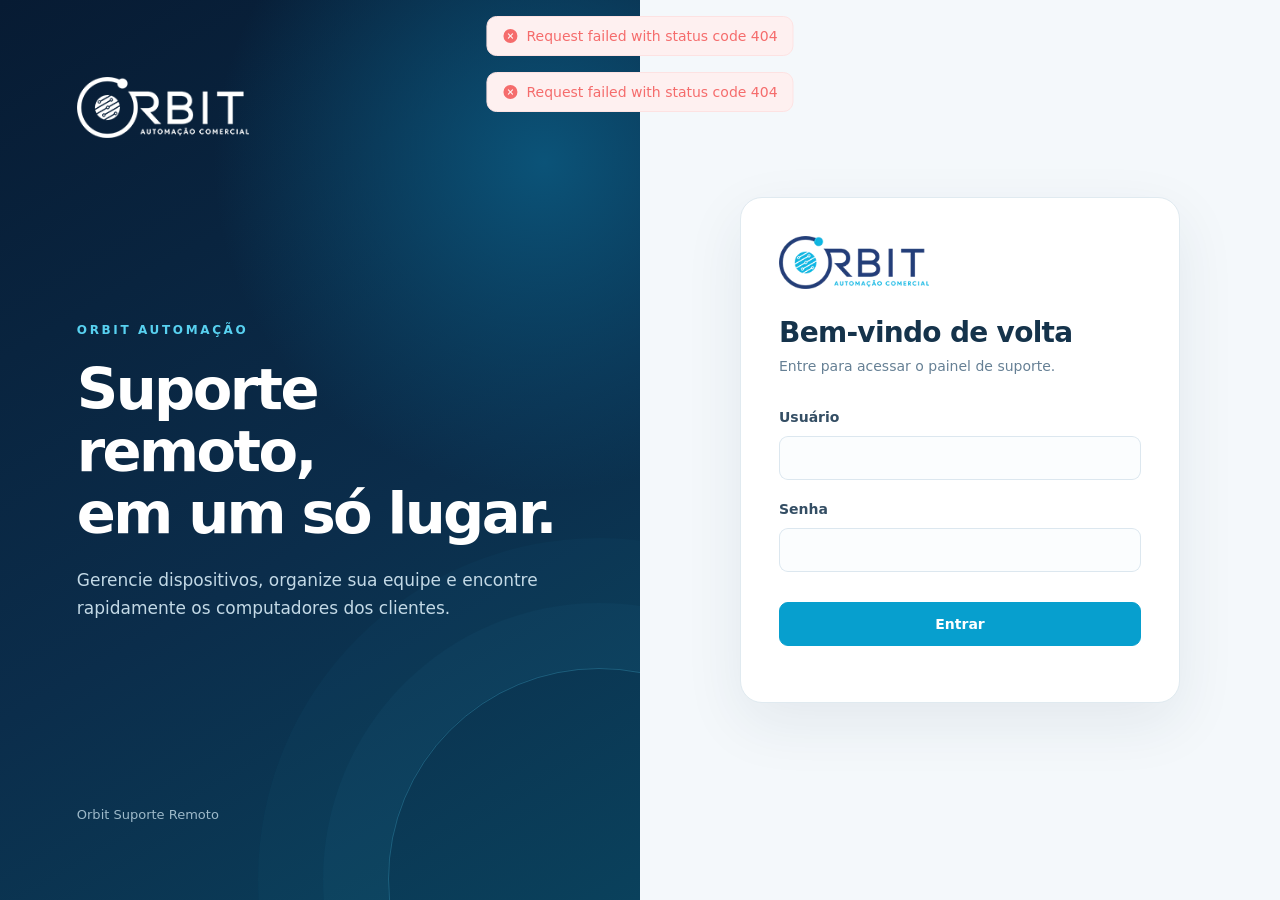
==== index.html @ 5f3ae58d "Portal Orbit compilado com correções" ====
<!DOCTYPE html>
<html lang="pt-BR">
  <head>
    <meta charset="UTF-8" />
    <link rel="icon" type="image/webp" href="./orbit-logo.webp" />
    <meta name="viewport" content="width=device-width, initial-scale=1.0" />
    <title>Orbit Suporte Remoto</title>
    <script type="module" crossorigin src="./static/entry/index-DIKydbUK.js"></script>
    <link rel="modulepreload" crossorigin href="./static/chunk/_@vue-BJKC1TTX.js">
    <link rel="modulepreload" crossorigin href="./static/chunk/__vendor-rELuDgSg.js">
    <link rel="modulepreload" crossorigin href="./static/chunk/_@element-plus-CHA4h9f2.js">
    <link rel="modulepreload" crossorigin href="./static/chunk/_@popperjs-DB1lLFnh.js">
    <link rel="modulepreload" crossorigin href="./static/chunk/_element-plus--MQpjiaJ.js">
    <link rel="modulepreload" crossorigin href="./static/chunk/_axios-BtuGy7By.js">
    <link rel="stylesheet" crossorigin href="./static/css/__vendor-DvwatFMe.css">
    <link rel="stylesheet" crossorigin href="./static/css/_element-plus-C1NqyMYf.css">
    <link rel="stylesheet" crossorigin href="./static/css/index-DsFPixn4.css">
  </head>
  <body>
    <div id="app"></div>
  </body>
</html>
---- static/css/_element-plus-C1NqyMYf.css ----
@charset "UTF-8";:root{--el-color-white:#ffffff;--el-color-black:#000000;--el-color-primary-rgb:64,158,255;--el-color-success-rgb:103,194,58;--el-color-warning-rgb:230,162,60;--el-color-danger-rgb:245,108,108;--el-color-error-rgb:245,108,108;--el-color-info-rgb:144,147,153;--el-font-size-extra-large:20px;--el-font-size-large:18px;--el-font-size-medium:16px;--el-font-size-base:14px;--el-font-size-small:13px;--el-font-size-extra-small:12px;--el-font-family:"Helvetica Neue",Helvetica,"PingFang SC","Hiragino Sans GB","Microsoft YaHei","微软雅黑",Arial,sans-serif;--el-font-weight-primary:500;--el-font-line-height-primary:24px;--el-index-normal:1;--el-index-top:1000;--el-index-popper:2000;--el-border-radius-base:4px;--el-border-radius-small:2px;--el-border-radius-round:20px;--el-border-radius-circle:100%;--el-transition-duration:.3s;--el-transition-duration-fast:.2s;--el-transition-function-ease-in-out-bezier:cubic-bezier(.645,.045,.355,1);--el-transition-function-fast-bezier:cubic-bezier(.23,1,.32,1);--el-transition-all:all var(--el-transition-duration) var(--el-transition-function-ease-in-out-bezier);--el-transition-fade:opacity var(--el-transition-duration) var(--el-transition-function-fast-bezier);--el-transition-md-fade:transform var(--el-transition-duration) var(--el-transition-function-fast-bezier),opacity var(--el-transition-duration) var(--el-transition-function-fast-bezier);--el-transition-fade-linear:opacity var(--el-transition-duration-fast) linear;--el-transition-border:border-color var(--el-transition-duration-fast) var(--el-transition-function-ease-in-out-bezier);--el-transition-box-shadow:box-shadow var(--el-transition-duration-fast) var(--el-transition-function-ease-in-out-bezier);--el-transition-color:color var(--el-transition-duration-fast) var(--el-transition-function-ease-in-out-bezier);--el-component-size-large:40px;--el-component-size:32px;--el-component-size-small:24px;color-scheme:light;--el-color-primary:#409eff;--el-color-primary-light-3:#79bbff;--el-color-primary-light-5:#a0cfff;--el-color-primary-light-7:#c6e2ff;--el-color-primary-light-8:#d9ecff;--el-color-primary-light-9:#ecf5ff;--el-color-primary-dark-2:#337ecc;--el-color-success:#67c23a;--el-color-success-light-3:#95d475;--el-color-success-light-5:#b3e19d;--el-color-success-light-7:#d1edc4;--el-color-success-light-8:#e1f3d8;--el-color-success-light-9:#f0f9eb;--el-color-success-dark-2:#529b2e;--el-color-warning:#e6a23c;--el-color-warning-light-3:#eebe77;--el-color-warning-light-5:#f3d19e;--el-color-warning-light-7:#f8e3c5;--el-color-warning-light-8:#faecd8;--el-color-warning-light-9:#fdf6ec;--el-color-warning-dark-2:#b88230;--el-color-danger:#f56c6c;--el-color-danger-light-3:#f89898;--el-color-danger-light-5:#fab6b6;--el-color-danger-light-7:#fcd3d3;--el-color-danger-light-8:#fde2e2;--el-color-danger-light-9:#fef0f0;--el-color-danger-dark-2:#c45656;--el-color-error:#f56c6c;--el-color-error-light-3:#f89898;--el-color-error-light-5:#fab6b6;--el-color-error-light-7:#fcd3d3;--el-color-error-light-8:#fde2e2;--el-color-error-light-9:#fef0f0;--el-color-error-dark-2:#c45656;--el-color-info:#909399;--el-color-info-light-3:#b1b3b8;--el-color-info-light-5:#c8c9cc;--el-color-info-light-7:#dedfe0;--el-color-info-light-8:#e9e9eb;--el-color-info-light-9:#f4f4f5;--el-color-info-dark-2:#73767a;--el-bg-color:#ffffff;--el-bg-color-page:#f2f3f5;--el-bg-color-overlay:#ffffff;--el-text-color-primary:#303133;--el-text-color-regular:#606266;--el-text-color-secondary:#909399;--el-text-color-placeholder:#a8abb2;--el-text-color-disabled:#c0c4cc;--el-border-color:#dcdfe6;--el-border-color-light:#e4e7ed;--el-border-color-lighter:#ebeef5;--el-border-color-extra-light:#f2f6fc;--el-border-color-dark:#d4d7de;--el-border-color-darker:#cdd0d6;--el-fill-color:#f0f2f5;--el-fill-color-light:#f5f7fa;--el-fill-color-lighter:#fafafa;--el-fill-color-extra-light:#fafcff;--el-fill-color-dark:#ebedf0;--el-fill-color-darker:#e6e8eb;--el-fill-color-blank:#ffffff;--el-box-shadow:0px 12px 32px 4px rgba(0,0,0,.04),0px 8px 20px rgba(0,0,0,.08);--el-box-shadow-light:0px 0px 12px rgba(0,0,0,.12);--el-box-shadow-lighter:0px 0px 6px rgba(0,0,0,.12);--el-box-shadow-dark:0px 16px 48px 16px rgba(0,0,0,.08),0px 12px 32px rgba(0,0,0,.12),0px 8px 16px -8px rgba(0,0,0,.16);--el-disabled-bg-color:var(--el-fill-color-light);--el-disabled-text-color:var(--el-text-color-placeholder);--el-disabled-border-color:var(--el-border-color-light);--el-overlay-color:rgba(0,0,0,.8);--el-overlay-color-light:rgba(0,0,0,.7);--el-overlay-color-lighter:rgba(0,0,0,.5);--el-mask-color:rgba(255,255,255,.9);--el-mask-color-extra-light:rgba(255,255,255,.3);--el-border-width:1px;--el-border-style:solid;--el-border-color-hover:var(--el-text-color-disabled);--el-border:var(--el-border-width) var(--el-border-style) var(--el-border-color);--el-svg-monochrome-grey:var(--el-border-color)}.fade-in-linear-enter-active,.fade-in-linear-leave-active{transition:var(--el-transition-fade-linear)}.fade-in-linear-enter-from,.fade-in-linear-leave-to{opacity:0}.el-fade-in-linear-enter-active,.el-fade-in-linear-leave-active{transition:var(--el-transition-fade-linear)}.el-fade-in-linear-enter-from,.el-fade-in-linear-leave-to{opacity:0}.el-fade-in-enter-active,.el-fade-in-leave-active{transition:all var(--el-transition-duration) cubic-bezier(.55,0,.1,1)}.el-fade-in-enter-from,.el-fade-in-leave-active{opacity:0}.el-zoom-in-center-enter-active,.el-zoom-in-center-leave-active{transition:all var(--el-transition-duration) cubic-bezier(.55,0,.1,1)}.el-zoom-in-center-enter-from,.el-zoom-in-center-leave-active{opacity:0;transform:scaleX(0)}.el-zoom-in-top-enter-active,.el-zoom-in-top-leave-active{opacity:1;transform:scaleY(1);transform-origin:center top;transition:var(--el-transition-md-fade)}.el-zoom-in-top-enter-active[data-popper-placement^=top],.el-zoom-in-top-leave-active[data-popper-placement^=top]{transform-origin:center bottom}.el-zoom-in-top-enter-from,.el-zoom-in-top-leave-active{opacity:0;transform:scaleY(0)}.el-zoom-in-bottom-enter-active,.el-zoom-in-bottom-leave-active{opacity:1;transform:scaleY(1);transform-origin:center bottom;transition:var(--el-transition-md-fade)}.el-zoom-in-bottom-enter-from,.el-zoom-in-bottom-leave-active{opacity:0;transform:scaleY(0)}.el-zoom-in-left-enter-active,.el-zoom-in-left-leave-active{opacity:1;transform:scale(1);transform-origin:top left;transition:var(--el-transition-md-fade)}.el-zoom-in-left-enter-from,.el-zoom-in-left-leave-active{opacity:0;transform:scale(.45)}.collapse-transition{transition:var(--el-transition-duration) height ease-in-out,var(--el-transition-duration) padding-top ease-in-out,var(--el-transition-duration) padding-bottom ease-in-out}.el-collapse-transition-enter-active,.el-collapse-transition-leave-active{transition:var(--el-transition-duration) max-height ease-in-out,var(--el-transition-duration) padding-top ease-in-out,var(--el-transition-duration) padding-bottom ease-in-out}.horizontal-collapse-transition{transition:var(--el-transition-duration) width ease-in-out,var(--el-transition-duration) padding-left ease-in-out,var(--el-transition-duration) padding-right ease-in-out}.el-list-enter-active,.el-list-leave-active{transition:all 1s}.el-list-enter-from,.el-list-leave-to{opacity:0;transform:translateY(-30px)}.el-list-leave-active{position:absolute!important}.el-opacity-transition{transition:opacity var(--el-transition-duration) cubic-bezier(.55,0,.1,1)}.el-icon-loading{animation:rotating 2s linear infinite}.el-icon--right{margin-left:5px}.el-icon--left{margin-right:5px}@keyframes rotating{0%{transform:rotate(0)}to{transform:rotate(1turn)}}.el-icon{--color:inherit;align-items:center;display:inline-flex;height:1em;justify-content:center;line-height:1em;position:relative;width:1em;fill:currentColor;color:var(--color);font-size:inherit}.el-icon.is-loading{animation:rotating 2s linear infinite}.el-icon svg{height:1em;width:1em}.el-affix--fixed{position:fixed}.el-alert{--el-alert-padding:8px 16px;--el-alert-border-radius-base:var(--el-border-radius-base);--el-alert-title-font-size:14px;--el-alert-title-with-description-font-size:16px;--el-alert-description-font-size:14px;--el-alert-close-font-size:16px;--el-alert-close-customed-font-size:14px;--el-alert-icon-size:16px;--el-alert-icon-large-size:28px;align-items:center;background-color:var(--el-color-white);border-radius:var(--el-alert-border-radius-base);box-sizing:border-box;display:flex;margin:0;opacity:1;overflow:hidden;padding:var(--el-alert-padding);position:relative;transition:opacity var(--el-transition-duration-fast);width:100%}.el-alert.is-light .el-alert__close-btn{color:var(--el-text-color-placeholder)}.el-alert.is-dark .el-alert__close-btn,.el-alert.is-dark .el-alert__description{color:var(--el-color-white)}.el-alert.is-center{justify-content:center}.el-alert--success{--el-alert-bg-color:var(--el-color-success-light-9)}.el-alert--success.is-light{background-color:var(--el-alert-bg-color)}.el-alert--success.is-light,.el-alert--success.is-light .el-alert__description{color:var(--el-color-success)}.el-alert--success.is-dark{background-color:var(--el-color-success);color:var(--el-color-white)}.el-alert--info{--el-alert-bg-color:var(--el-color-info-light-9)}.el-alert--info.is-light{background-color:var(--el-alert-bg-color)}.el-alert--info.is-light,.el-alert--info.is-light .el-alert__description{color:var(--el-color-info)}.el-alert--info.is-dark{background-color:var(--el-color-info);color:var(--el-color-white)}.el-alert--warning{--el-alert-bg-color:var(--el-color-warning-light-9)}.el-alert--warning.is-light{background-color:var(--el-alert-bg-color)}.el-alert--warning.is-light,.el-alert--warning.is-light .el-alert__description{color:var(--el-color-warning)}.el-alert--warning.is-dark{background-color:var(--el-color-warning);color:var(--el-color-white)}.el-alert--error{--el-alert-bg-color:var(--el-color-error-light-9)}.el-alert--error.is-light{background-color:var(--el-alert-bg-color)}.el-alert--error.is-light,.el-alert--error.is-light .el-alert__description{color:var(--el-color-error)}.el-alert--error.is-dark{background-color:var(--el-color-error);color:var(--el-color-white)}.el-alert__content{display:flex;flex-direction:column;gap:4px}.el-alert .el-alert__icon{font-size:var(--el-alert-icon-size);margin-right:8px;width:var(--el-alert-icon-size)}.el-alert .el-alert__icon.is-big{font-size:var(--el-alert-icon-large-size);margin-right:12px;width:var(--el-alert-icon-large-size)}.el-alert__title{font-size:var(--el-alert-title-font-size);line-height:24px}.el-alert__title.with-description{font-size:var(--el-alert-title-with-description-font-size)}.el-alert .el-alert__description{font-size:var(--el-alert-description-font-size);margin:0}.el-alert .el-alert__close-btn{cursor:pointer;font-size:var(--el-alert-close-font-size);opacity:1;position:absolute;right:16px;top:12px}.el-alert .el-alert__close-btn.is-customed{font-size:var(--el-alert-close-customed-font-size);font-style:normal;line-height:24px;top:8px}.el-alert-fade-enter-from,.el-alert-fade-leave-active{opacity:0}.el-aside{box-sizing:border-box;flex-shrink:0;overflow:auto;width:var(--el-aside-width,300px)}.el-autocomplete{--el-input-text-color:var(--el-text-color-regular);--el-input-border:var(--el-border);--el-input-hover-border:var(--el-border-color-hover);--el-input-focus-border:var(--el-color-primary);--el-input-transparent-border:0 0 0 1px transparent inset;--el-input-border-color:var(--el-border-color);--el-input-border-radius:var(--el-border-radius-base);--el-input-bg-color:var(--el-fill-color-blank);--el-input-icon-color:var(--el-text-color-placeholder);--el-input-placeholder-color:var(--el-text-color-placeholder);--el-input-hover-border-color:var(--el-border-color-hover);--el-input-clear-hover-color:var(--el-text-color-secondary);--el-input-focus-border-color:var(--el-color-primary);--el-input-width:100%;display:inline-block;position:relative;width:var(--el-input-width)}.el-autocomplete__popper.el-popper{background:var(--el-bg-color-overlay);box-shadow:var(--el-box-shadow-light)}.el-autocomplete__popper.el-popper,.el-autocomplete__popper.el-popper .el-popper__arrow:before{border:1px solid var(--el-border-color-light)}.el-autocomplete__popper.el-popper[data-popper-placement^=top] .el-popper__arrow:before{border-left-color:transparent;border-top-color:transparent}.el-autocomplete__popper.el-popper[data-popper-placement^=bottom] .el-popper__arrow:before{border-bottom-color:transparent;border-right-color:transparent}.el-autocomplete__popper.el-popper[data-popper-placement^=left] .el-popper__arrow:before{border-bottom-color:transparent;border-left-color:transparent}.el-autocomplete__popper.el-popper[data-popper-placement^=right] .el-popper__arrow:before{border-right-color:transparent;border-top-color:transparent}.el-autocomplete-suggestion{border-radius:var(--el-border-radius-base);box-sizing:border-box}.el-autocomplete-suggestion__wrap{box-sizing:border-box;max-height:280px;padding:10px 0}.el-autocomplete-suggestion__list{margin:0;padding:0}.el-autocomplete-suggestion li{color:var(--el-text-color-regular);cursor:pointer;font-size:var(--el-font-size-base);line-height:34px;list-style:none;margin:0;overflow:hidden;padding:0 20px;text-align:left;text-overflow:ellipsis;white-space:nowrap}.el-autocomplete-suggestion li.highlighted,.el-autocomplete-suggestion li:hover{background-color:var(--el-fill-color-light)}.el-autocomplete-suggestion li.divider{border-top:1px solid var(--el-color-black);margin-top:6px}.el-autocomplete-suggestion li.divider:last-child{margin-bottom:-6px}.el-autocomplete-suggestion.is-loading li{color:var(--el-text-color-secondary);font-size:20px;height:100px;line-height:100px;text-align:center}.el-autocomplete-suggestion.is-loading li:after{content:"";display:inline-block;height:100%;vertical-align:middle}.el-autocomplete-suggestion.is-loading li:hover{background-color:var(--el-bg-color-overlay)}.el-autocomplete-suggestion.is-loading .el-icon-loading{vertical-align:middle}.el-avatar{--el-avatar-text-color:var(--el-color-white);--el-avatar-bg-color:var(--el-text-color-disabled);--el-avatar-text-size:14px;--el-avatar-icon-size:18px;--el-avatar-border-radius:var(--el-border-radius-base);--el-avatar-size-large:56px;--el-avatar-size-small:24px;--el-avatar-size:40px;align-items:center;background:var(--el-avatar-bg-color);box-sizing:border-box;color:var(--el-avatar-text-color);display:inline-flex;font-size:var(--el-avatar-text-size);height:var(--el-avatar-size);justify-content:center;overflow:hidden;text-align:center;width:var(--el-avatar-size)}.el-avatar>img{display:block;height:100%;width:100%}.el-avatar--circle{border-radius:50%}.el-avatar--square{border-radius:var(--el-avatar-border-radius)}.el-avatar--icon{font-size:var(--el-avatar-icon-size)}.el-avatar--small{--el-avatar-size:24px}.el-avatar--large{--el-avatar-size:56px}.el-backtop{--el-backtop-bg-color:var(--el-bg-color-overlay);--el-backtop-text-color:var(--el-color-primary);--el-backtop-hover-bg-color:var(--el-border-color-extra-light);align-items:center;background-color:var(--el-backtop-bg-color);border-radius:50%;box-shadow:var(--el-box-shadow-lighter);color:var(--el-backtop-text-color);cursor:pointer;display:flex;font-size:20px;height:40px;justify-content:center;position:fixed;width:40px;z-index:5}.el-backtop:hover{background-color:var(--el-backtop-hover-bg-color)}.el-backtop__icon{font-size:20px}.el-badge{--el-badge-bg-color:var(--el-color-danger);--el-badge-radius:10px;--el-badge-font-size:12px;--el-badge-padding:6px;--el-badge-size:18px;display:inline-block;position:relative;vertical-align:middle;width:-moz-fit-content;width:fit-content}.el-badge__content{align-items:center;background-color:var(--el-badge-bg-color);border:1px solid var(--el-bg-color);border-radius:var(--el-badge-radius);color:var(--el-color-white);display:inline-flex;font-size:var(--el-badge-font-size);height:var(--el-badge-size);justify-content:center;padding:0 var(--el-badge-padding);white-space:nowrap}.el-badge__content.is-fixed{position:absolute;right:calc(1px + var(--el-badge-size)/2);top:0;transform:translateY(-50%) translate(100%);z-index:var(--el-index-normal)}.el-badge__content.is-fixed.is-dot{right:5px}.el-badge__content.is-dot{border-radius:50%;height:8px;padding:0;right:0;width:8px}.el-badge__content--primary{background-color:var(--el-color-primary)}.el-badge__content--success{background-color:var(--el-color-success)}.el-badge__content--warning{background-color:var(--el-color-warning)}.el-badge__content--info{background-color:var(--el-color-info)}.el-badge__content--danger{background-color:var(--el-color-danger)}.el-breadcrumb{font-size:14px;line-height:1}.el-breadcrumb:after,.el-breadcrumb:before{content:"";display:table}.el-breadcrumb:after{clear:both}.el-breadcrumb__separator{color:var(--el-text-color-placeholder);font-weight:700;margin:0 9px}.el-breadcrumb__separator.el-icon{font-weight:400;margin:0 6px}.el-breadcrumb__separator.el-icon svg{vertical-align:middle}.el-breadcrumb__item{align-items:center;display:inline-flex;float:left}.el-breadcrumb__inner{color:var(--el-text-color-regular)}.el-breadcrumb__inner a,.el-breadcrumb__inner.is-link{color:var(--el-text-color-primary);font-weight:700;text-decoration:none;transition:var(--el-transition-color)}.el-breadcrumb__inner a:hover,.el-breadcrumb__inner.is-link:hover{color:var(--el-color-primary);cursor:pointer}.el-breadcrumb__item:last-child .el-breadcrumb__inner,.el-breadcrumb__item:last-child .el-breadcrumb__inner a,.el-breadcrumb__item:last-child .el-breadcrumb__inner a:hover,.el-breadcrumb__item:last-child .el-breadcrumb__inner:hover{color:var(--el-text-color-regular);cursor:text;font-weight:400}.el-breadcrumb__item:last-child .el-breadcrumb__separator{display:none}.el-button-group{display:inline-block;vertical-align:middle}.el-button-group:after,.el-button-group:before{content:"";display:table}.el-button-group:after{clear:both}.el-button-group>.el-button{float:left;position:relative}.el-button-group>.el-button+.el-button{margin-left:0}.el-button-group>.el-button:first-child{border-bottom-right-radius:0;border-top-right-radius:0}.el-button-group>.el-button:last-child{border-bottom-left-radius:0;border-top-left-radius:0}.el-button-group>.el-button:first-child:last-child{border-bottom-left-radius:var(--el-border-radius-base);border-bottom-right-radius:var(--el-border-radius-base);border-top-left-radius:var(--el-border-radius-base);border-top-right-radius:var(--el-border-radius-base)}.el-button-group>.el-button:first-child:last-child.is-round{border-radius:var(--el-border-radius-round)}.el-button-group>.el-button:first-child:last-child.is-circle{border-radius:50%}.el-button-group>.el-button:not(:first-child):not(:last-child){border-radius:0}.el-button-group>.el-button:not(:last-child){margin-right:-1px}.el-button-group>.el-button.is-active,.el-button-group>.el-button:active,.el-button-group>.el-button:focus,.el-button-group>.el-button:hover{z-index:1}.el-button-group>.el-dropdown>.el-button{border-bottom-left-radius:0;border-left-color:var(--el-button-divide-border-color);border-top-left-radius:0}.el-button-group .el-button--primary:first-child{border-right-color:var(--el-button-divide-border-color)}.el-button-group .el-button--primary:last-child{border-left-color:var(--el-button-divide-border-color)}.el-button-group .el-button--primary:not(:first-child):not(:last-child){border-left-color:var(--el-button-divide-border-color);border-right-color:var(--el-button-divide-border-color)}.el-button-group .el-button--success:first-child{border-right-color:var(--el-button-divide-border-color)}.el-button-group .el-button--success:last-child{border-left-color:var(--el-button-divide-border-color)}.el-button-group .el-button--success:not(:first-child):not(:last-child){border-left-color:var(--el-button-divide-border-color);border-right-color:var(--el-button-divide-border-color)}.el-button-group .el-button--warning:first-child{border-right-color:var(--el-button-divide-border-color)}.el-button-group .el-button--warning:last-child{border-left-color:var(--el-button-divide-border-color)}.el-button-group .el-button--warning:not(:first-child):not(:last-child){border-left-color:var(--el-button-divide-border-color);border-right-color:var(--el-button-divide-border-color)}.el-button-group .el-button--danger:first-child{border-right-color:var(--el-button-divide-border-color)}.el-button-group .el-button--danger:last-child{border-left-color:var(--el-button-divide-border-color)}.el-button-group .el-button--danger:not(:first-child):not(:last-child){border-left-color:var(--el-button-divide-border-color);border-right-color:var(--el-button-divide-border-color)}.el-button-group .el-button--info:first-child{border-right-color:var(--el-button-divide-border-color)}.el-button-group .el-button--info:last-child{border-left-color:var(--el-button-divide-border-color)}.el-button-group .el-button--info:not(:first-child):not(:last-child){border-left-color:var(--el-button-divide-border-color);border-right-color:var(--el-button-divide-border-color)}.el-button{--el-button-font-weight:var(--el-font-weight-primary);--el-button-border-color:var(--el-border-color);--el-button-bg-color:var(--el-fill-color-blank);--el-button-text-color:var(--el-text-color-regular);--el-button-disabled-text-color:var(--el-disabled-text-color);--el-button-disabled-bg-color:var(--el-fill-color-blank);--el-button-disabled-border-color:var(--el-border-color-light);--el-button-divide-border-color:rgba(255,255,255,.5);--el-button-hover-text-color:var(--el-color-primary);--el-button-hover-bg-color:var(--el-color-primary-light-9);--el-button-hover-border-color:var(--el-color-primary-light-7);--el-button-active-text-color:var(--el-button-hover-text-color);--el-button-active-border-color:var(--el-color-primary);--el-button-active-bg-color:var(--el-button-hover-bg-color);--el-button-outline-color:var(--el-color-primary-light-5);--el-button-hover-link-text-color:var(--el-color-info);--el-button-active-color:var(--el-text-color-primary);align-items:center;-webkit-appearance:none;background-color:var(--el-button-bg-color);border:var(--el-border);border-color:var(--el-button-border-color);box-sizing:border-box;color:var(--el-button-text-color);cursor:pointer;display:inline-flex;font-weight:var(--el-button-font-weight);height:32px;justify-content:center;line-height:1;outline:none;text-align:center;transition:.1s;-webkit-user-select:none;-moz-user-select:none;user-select:none;vertical-align:middle;white-space:nowrap}.el-button:hover{background-color:var(--el-button-hover-bg-color);border-color:var(--el-button-hover-border-color);color:var(--el-button-hover-text-color);outline:none}.el-button:active{background-color:var(--el-button-active-bg-color);border-color:var(--el-button-active-border-color);color:var(--el-button-active-text-color);outline:none}.el-button:focus-visible{outline:2px solid var(--el-button-outline-color);outline-offset:1px;transition:outline-offset 0s,outline 0s}.el-button>span{align-items:center;display:inline-flex}.el-button+.el-button{margin-left:12px}.el-button{border-radius:var(--el-border-radius-base);font-size:var(--el-font-size-base)}.el-button,.el-button.is-round{padding:8px 15px}.el-button::-moz-focus-inner{border:0}.el-button [class*=el-icon]+span{margin-left:6px}.el-button [class*=el-icon] svg{vertical-align:bottom}.el-button.is-plain{--el-button-hover-text-color:var(--el-color-primary);--el-button-hover-bg-color:var(--el-fill-color-blank);--el-button-hover-border-color:var(--el-color-primary)}.el-button.is-active{background-color:var(--el-button-active-bg-color);border-color:var(--el-button-active-border-color);color:var(--el-button-active-text-color);outline:none}.el-button.is-disabled,.el-button.is-disabled:hover{background-color:var(--el-button-disabled-bg-color);background-image:none;border-color:var(--el-button-disabled-border-color);color:var(--el-button-disabled-text-color);cursor:not-allowed}.el-button.is-loading{pointer-events:none;position:relative}.el-button.is-loading:before{background-color:var(--el-mask-color-extra-light);border-radius:inherit;content:"";inset:-1px;pointer-events:none;position:absolute;z-index:1}.el-button.is-round{border-radius:var(--el-border-radius-round)}.el-button.is-circle{border-radius:50%;padding:8px;width:32px}.el-button.is-text{background-color:transparent;border:0 solid transparent;color:var(--el-button-text-color)}.el-button.is-text.is-disabled{background-color:transparent!important;color:var(--el-button-disabled-text-color)}.el-button.is-text:not(.is-disabled):hover{background-color:var(--el-fill-color-light)}.el-button.is-text:not(.is-disabled):focus-visible{outline:2px solid var(--el-button-outline-color);outline-offset:1px;transition:outline-offset 0s,outline 0s}.el-button.is-text:not(.is-disabled):active{background-color:var(--el-fill-color)}.el-button.is-text:not(.is-disabled).is-has-bg{background-color:var(--el-fill-color-light)}.el-button.is-text:not(.is-disabled).is-has-bg:hover{background-color:var(--el-fill-color)}.el-button.is-text:not(.is-disabled).is-has-bg:active{background-color:var(--el-fill-color-dark)}.el-button__text--expand{letter-spacing:.3em;margin-right:-.3em}.el-button.is-link{background:transparent;border-color:transparent;color:var(--el-button-text-color);height:auto;padding:2px}.el-button.is-link:hover{color:var(--el-button-hover-link-text-color)}.el-button.is-link.is-disabled{background-color:transparent!important;border-color:transparent!important;color:var(--el-button-disabled-text-color)}.el-button.is-link:not(.is-disabled):active,.el-button.is-link:not(.is-disabled):hover{background-color:transparent;border-color:transparent}.el-button.is-link:not(.is-disabled):active{color:var(--el-button-active-color)}.el-button--text{background:transparent;border-color:transparent;color:var(--el-color-primary);padding-left:0;padding-right:0}.el-button--text.is-disabled{background-color:transparent!important;border-color:transparent!important;color:var(--el-button-disabled-text-color)}.el-button--text:not(.is-disabled):hover{background-color:transparent;border-color:transparent;color:var(--el-color-primary-light-3)}.el-button--text:not(.is-disabled):active{background-color:transparent;border-color:transparent;color:var(--el-color-primary-dark-2)}.el-button__link--expand{letter-spacing:.3em;margin-right:-.3em}.el-button--primary{--el-button-text-color:var(--el-color-white);--el-button-bg-color:var(--el-color-primary);--el-button-border-color:var(--el-color-primary);--el-button-outline-color:var(--el-color-primary-light-5);--el-button-active-color:var(--el-color-primary-dark-2);--el-button-hover-text-color:var(--el-color-white);--el-button-hover-link-text-color:var(--el-color-primary-light-5);--el-button-hover-bg-color:var(--el-color-primary-light-3);--el-button-hover-border-color:var(--el-color-primary-light-3);--el-button-active-bg-color:var(--el-color-primary-dark-2);--el-button-active-border-color:var(--el-color-primary-dark-2);--el-button-disabled-text-color:var(--el-color-white);--el-button-disabled-bg-color:var(--el-color-primary-light-5);--el-button-disabled-border-color:var(--el-color-primary-light-5)}.el-button--primary.is-link,.el-button--primary.is-plain,.el-button--primary.is-text{--el-button-text-color:var(--el-color-primary);--el-button-bg-color:var(--el-color-primary-light-9);--el-button-border-color:var(--el-color-primary-light-5);--el-button-hover-text-color:var(--el-color-white);--el-button-hover-bg-color:var(--el-color-primary);--el-button-hover-border-color:var(--el-color-primary);--el-button-active-text-color:var(--el-color-white)}.el-button--primary.is-link.is-disabled,.el-button--primary.is-link.is-disabled:active,.el-button--primary.is-link.is-disabled:focus,.el-button--primary.is-link.is-disabled:hover,.el-button--primary.is-plain.is-disabled,.el-button--primary.is-plain.is-disabled:active,.el-button--primary.is-plain.is-disabled:focus,.el-button--primary.is-plain.is-disabled:hover,.el-button--primary.is-text.is-disabled,.el-button--primary.is-text.is-disabled:active,.el-button--primary.is-text.is-disabled:focus,.el-button--primary.is-text.is-disabled:hover{background-color:var(--el-color-primary-light-9);border-color:var(--el-color-primary-light-8);color:var(--el-color-primary-light-5)}.el-button--success{--el-button-text-color:var(--el-color-white);--el-button-bg-color:var(--el-color-success);--el-button-border-color:var(--el-color-success);--el-button-outline-color:var(--el-color-success-light-5);--el-button-active-color:var(--el-color-success-dark-2);--el-button-hover-text-color:var(--el-color-white);--el-button-hover-link-text-color:var(--el-color-success-light-5);--el-button-hover-bg-color:var(--el-color-success-light-3);--el-button-hover-border-color:var(--el-color-success-light-3);--el-button-active-bg-color:var(--el-color-success-dark-2);--el-button-active-border-color:var(--el-color-success-dark-2);--el-button-disabled-text-color:var(--el-color-white);--el-button-disabled-bg-color:var(--el-color-success-light-5);--el-button-disabled-border-color:var(--el-color-success-light-5)}.el-button--success.is-link,.el-button--success.is-plain,.el-button--success.is-text{--el-button-text-color:var(--el-color-success);--el-button-bg-color:var(--el-color-success-light-9);--el-button-border-color:var(--el-color-success-light-5);--el-button-hover-text-color:var(--el-color-white);--el-button-hover-bg-color:var(--el-color-success);--el-button-hover-border-color:var(--el-color-success);--el-button-active-text-color:var(--el-color-white)}.el-button--success.is-link.is-disabled,.el-button--success.is-link.is-disabled:active,.el-button--success.is-link.is-disabled:focus,.el-button--success.is-link.is-disabled:hover,.el-button--success.is-plain.is-disabled,.el-button--success.is-plain.is-disabled:active,.el-button--success.is-plain.is-disabled:focus,.el-button--success.is-plain.is-disabled:hover,.el-button--success.is-text.is-disabled,.el-button--success.is-text.is-disabled:active,.el-button--success.is-text.is-disabled:focus,.el-button--success.is-text.is-disabled:hover{background-color:var(--el-color-success-light-9);border-color:var(--el-color-success-light-8);color:var(--el-color-success-light-5)}.el-button--warning{--el-button-text-color:var(--el-color-white);--el-button-bg-color:var(--el-color-warning);--el-button-border-color:var(--el-color-warning);--el-button-outline-color:var(--el-color-warning-light-5);--el-button-active-color:var(--el-color-warning-dark-2);--el-button-hover-text-color:var(--el-color-white);--el-button-hover-link-text-color:var(--el-color-warning-light-5);--el-button-hover-bg-color:var(--el-color-warning-light-3);--el-button-hover-border-color:var(--el-color-warning-light-3);--el-button-active-bg-color:var(--el-color-warning-dark-2);--el-button-active-border-color:var(--el-color-warning-dark-2);--el-button-disabled-text-color:var(--el-color-white);--el-button-disabled-bg-color:var(--el-color-warning-light-5);--el-button-disabled-border-color:var(--el-color-warning-light-5)}.el-button--warning.is-link,.el-button--warning.is-plain,.el-button--warning.is-text{--el-button-text-color:var(--el-color-warning);--el-button-bg-color:var(--el-color-warning-light-9);--el-button-border-color:var(--el-color-warning-light-5);--el-button-hover-text-color:var(--el-color-white);--el-button-hover-bg-color:var(--el-color-warning);--el-button-hover-border-color:var(--el-color-warning);--el-button-active-text-color:var(--el-color-white)}.el-button--warning.is-link.is-disabled,.el-button--warning.is-link.is-disabled:active,.el-button--warning.is-link.is-disabled:focus,.el-button--warning.is-link.is-disabled:hover,.el-button--warning.is-plain.is-disabled,.el-button--warning.is-plain.is-disabled:active,.el-button--warning.is-plain.is-disabled:focus,.el-button--warning.is-plain.is-disabled:hover,.el-button--warning.is-text.is-disabled,.el-button--warning.is-text.is-disabled:active,.el-button--warning.is-text.is-disabled:focus,.el-button--warning.is-text.is-disabled:hover{background-color:var(--el-color-warning-light-9);border-color:var(--el-color-warning-light-8);color:var(--el-color-warning-light-5)}.el-button--danger{--el-button-text-color:var(--el-color-white);--el-button-bg-color:var(--el-color-danger);--el-button-border-color:var(--el-color-danger);--el-button-outline-color:var(--el-color-danger-light-5);--el-button-active-color:var(--el-color-danger-dark-2);--el-button-hover-text-color:var(--el-color-white);--el-button-hover-link-text-color:var(--el-color-danger-light-5);--el-button-hover-bg-color:var(--el-color-danger-light-3);--el-button-hover-border-color:var(--el-color-danger-light-3);--el-button-active-bg-color:var(--el-color-danger-dark-2);--el-button-active-border-color:var(--el-color-danger-dark-2);--el-button-disabled-text-color:var(--el-color-white);--el-button-disabled-bg-color:var(--el-color-danger-light-5);--el-button-disabled-border-color:var(--el-color-danger-light-5)}.el-button--danger.is-link,.el-button--danger.is-plain,.el-button--danger.is-text{--el-button-text-color:var(--el-color-danger);--el-button-bg-color:var(--el-color-danger-light-9);--el-button-border-color:var(--el-color-danger-light-5);--el-button-hover-text-color:var(--el-color-white);--el-button-hover-bg-color:var(--el-color-danger);--el-button-hover-border-color:var(--el-color-danger);--el-button-active-text-color:var(--el-color-white)}.el-button--danger.is-link.is-disabled,.el-button--danger.is-link.is-disabled:active,.el-button--danger.is-link.is-disabled:focus,.el-button--danger.is-link.is-disabled:hover,.el-button--danger.is-plain.is-disabled,.el-button--danger.is-plain.is-disabled:active,.el-button--danger.is-plain.is-disabled:focus,.el-button--danger.is-plain.is-disabled:hover,.el-button--danger.is-text.is-disabled,.el-button--danger.is-text.is-disabled:active,.el-button--danger.is-text.is-disabled:focus,.el-button--danger.is-text.is-disabled:hover{background-color:var(--el-color-danger-light-9);border-color:var(--el-color-danger-light-8);color:var(--el-color-danger-light-5)}.el-button--info{--el-button-text-color:var(--el-color-white);--el-button-bg-color:var(--el-color-info);--el-button-border-color:var(--el-color-info);--el-button-outline-color:var(--el-color-info-light-5);--el-button-active-color:var(--el-color-info-dark-2);--el-button-hover-text-color:var(--el-color-white);--el-button-hover-link-text-color:var(--el-color-info-light-5);--el-button-hover-bg-color:var(--el-color-info-light-3);--el-button-hover-border-color:var(--el-color-info-light-3);--el-button-active-bg-color:var(--el-color-info-dark-2);--el-button-active-border-color:var(--el-color-info-dark-2);--el-button-disabled-text-color:var(--el-color-white);--el-button-disabled-bg-color:var(--el-color-info-light-5);--el-button-disabled-border-color:var(--el-color-info-light-5)}.el-button--info.is-link,.el-button--info.is-plain,.el-button--info.is-text{--el-button-text-color:var(--el-color-info);--el-button-bg-color:var(--el-color-info-light-9);--el-button-border-color:var(--el-color-info-light-5);--el-button-hover-text-color:var(--el-color-white);--el-button-hover-bg-color:var(--el-color-info);--el-button-hover-border-color:var(--el-color-info);--el-button-active-text-color:var(--el-color-white)}.el-button--info.is-link.is-disabled,.el-button--info.is-link.is-disabled:active,.el-button--info.is-link.is-disabled:focus,.el-button--info.is-link.is-disabled:hover,.el-button--info.is-plain.is-disabled,.el-button--info.is-plain.is-disabled:active,.el-button--info.is-plain.is-disabled:focus,.el-button--info.is-plain.is-disabled:hover,.el-button--info.is-text.is-disabled,.el-button--info.is-text.is-disabled:active,.el-button--info.is-text.is-disabled:focus,.el-button--info.is-text.is-disabled:hover{background-color:var(--el-color-info-light-9);border-color:var(--el-color-info-light-8);color:var(--el-color-info-light-5)}.el-button--large{--el-button-size:40px;height:var(--el-button-size)}.el-button--large [class*=el-icon]+span{margin-left:8px}.el-button--large{border-radius:var(--el-border-radius-base);font-size:var(--el-font-size-base);padding:12px 19px}.el-button--large.is-round{padding:12px 19px}.el-button--large.is-circle{padding:12px;width:var(--el-button-size)}.el-button--small{--el-button-size:24px;height:var(--el-button-size)}.el-button--small [class*=el-icon]+span{margin-left:4px}.el-button--small{border-radius:calc(var(--el-border-radius-base) - 1px);font-size:12px;padding:5px 11px}.el-button--small.is-round{padding:5px 11px}.el-button--small.is-circle{padding:5px;width:var(--el-button-size)}.el-calendar{--el-calendar-border:var(--el-table-border,1px solid var(--el-border-color-lighter));--el-calendar-header-border-bottom:var(--el-calendar-border);--el-calendar-selected-bg-color:var(--el-color-primary-light-9);--el-calendar-cell-width:85px;background-color:var(--el-fill-color-blank)}.el-calendar__header{border-bottom:var(--el-calendar-header-border-bottom);display:flex;justify-content:space-between;padding:12px 20px}.el-calendar__title{align-self:center;color:var(--el-text-color)}.el-calendar__body{padding:12px 20px 35px}.el-calendar-table{table-layout:fixed;width:100%}.el-calendar-table thead th{color:var(--el-text-color-regular);font-weight:400;padding:12px 0}.el-calendar-table:not(.is-range) td.next,.el-calendar-table:not(.is-range) td.prev{color:var(--el-text-color-placeholder)}.el-calendar-table td{border-bottom:var(--el-calendar-border);border-right:var(--el-calendar-border);transition:background-color var(--el-transition-duration-fast) ease;vertical-align:top}.el-calendar-table td.is-selected{background-color:var(--el-calendar-selected-bg-color)}.el-calendar-table td.is-today{color:var(--el-color-primary)}.el-calendar-table tr:first-child td{border-top:var(--el-calendar-border)}.el-calendar-table tr td:first-child{border-left:var(--el-calendar-border)}.el-calendar-table tr.el-calendar-table__row--hide-border td{border-top:none}.el-calendar-table .el-calendar-day{box-sizing:border-box;height:var(--el-calendar-cell-width);padding:8px}.el-calendar-table .el-calendar-day:hover{background-color:var(--el-calendar-selected-bg-color);cursor:pointer}.el-card{--el-card-border-color:var(--el-border-color-light);--el-card-border-radius:4px;--el-card-padding:20px;--el-card-bg-color:var(--el-fill-color-blank);background-color:var(--el-card-bg-color);border:1px solid var(--el-card-border-color);border-radius:var(--el-card-border-radius);color:var(--el-text-color-primary);overflow:hidden;transition:var(--el-transition-duration)}.el-card.is-always-shadow,.el-card.is-hover-shadow:focus,.el-card.is-hover-shadow:hover{box-shadow:var(--el-box-shadow-light)}.el-card__header{border-bottom:1px solid var(--el-card-border-color);box-sizing:border-box;padding:calc(var(--el-card-padding) - 2px) var(--el-card-padding)}.el-card__body{padding:var(--el-card-padding)}.el-card__footer{border-top:1px solid var(--el-card-border-color);box-sizing:border-box;padding:calc(var(--el-card-padding) - 2px) var(--el-card-padding)}.el-carousel__item{display:inline-block;height:100%;left:0;overflow:hidden;position:absolute;top:0;width:100%}.el-carousel__item,.el-carousel__item.is-active{z-index:calc(var(--el-index-normal) - 1)}.el-carousel__item--card,.el-carousel__item.is-animating{transition:transform .4s ease-in-out}.el-carousel__item--card{width:50%}.el-carousel__item--card.is-in-stage{cursor:pointer;z-index:var(--el-index-normal)}.el-carousel__item--card.is-in-stage.is-hover .el-carousel__mask,.el-carousel__item--card.is-in-stage:hover .el-carousel__mask{opacity:.12}.el-carousel__item--card.is-active{z-index:calc(var(--el-index-normal) + 1)}.el-carousel__item--card-vertical{height:50%;width:100%}.el-carousel__mask{background-color:var(--el-color-white);height:100%;left:0;opacity:.24;position:absolute;top:0;transition:var(--el-transition-duration-fast);width:100%}.el-carousel{--el-carousel-arrow-font-size:12px;--el-carousel-arrow-size:36px;--el-carousel-arrow-background:rgba(31,45,61,.11);--el-carousel-arrow-hover-background:rgba(31,45,61,.23);--el-carousel-indicator-width:30px;--el-carousel-indicator-height:2px;--el-carousel-indicator-padding-horizontal:4px;--el-carousel-indicator-padding-vertical:12px;--el-carousel-indicator-out-color:var(--el-border-color-hover);position:relative}.el-carousel--horizontal,.el-carousel--vertical{overflow:hidden}.el-carousel__container{height:300px;position:relative}.el-carousel__arrow{align-items:center;background-color:var(--el-carousel-arrow-background);border:none;border-radius:50%;color:#fff;cursor:pointer;display:inline-flex;font-size:var(--el-carousel-arrow-font-size);height:var(--el-carousel-arrow-size);justify-content:center;margin:0;outline:none;padding:0;position:absolute;text-align:center;top:50%;transform:translateY(-50%);transition:var(--el-transition-duration);width:var(--el-carousel-arrow-size);z-index:10}.el-carousel__arrow--left{left:16px}.el-carousel__arrow--right{right:16px}.el-carousel__arrow:hover{background-color:var(--el-carousel-arrow-hover-background)}.el-carousel__arrow i{cursor:pointer}.el-carousel__indicators{list-style:none;margin:0;padding:0;position:absolute;z-index:calc(var(--el-index-normal) + 1)}.el-carousel__indicators--horizontal{bottom:0;left:50%;transform:translate(-50%)}.el-carousel__indicators--vertical{right:0;top:50%;transform:translateY(-50%)}.el-carousel__indicators--outside{bottom:calc(var(--el-carousel-indicator-height) + var(--el-carousel-indicator-padding-vertical)*2);position:static;text-align:center;transform:none}.el-carousel__indicators--outside .el-carousel__indicator:hover button{opacity:.64}.el-carousel__indicators--outside button{background-color:var(--el-carousel-indicator-out-color);opacity:.24}.el-carousel__indicators--right{right:0}.el-carousel__indicators--labels{left:0;right:0;text-align:center;transform:none}.el-carousel__indicators--labels .el-carousel__button{color:#000;font-size:12px;height:auto;padding:2px 18px;width:auto}.el-carousel__indicators--labels .el-carousel__indicator{padding:6px 4px}.el-carousel__indicator{background-color:transparent;cursor:pointer}.el-carousel__indicator:hover button{opacity:.72}.el-carousel__indicator--horizontal{display:inline-block;padding:var(--el-carousel-indicator-padding-vertical) var(--el-carousel-indicator-padding-horizontal)}.el-carousel__indicator--vertical{padding:var(--el-carousel-indicator-padding-horizontal) var(--el-carousel-indicator-padding-vertical)}.el-carousel__indicator--vertical .el-carousel__button{height:calc(var(--el-carousel-indicator-width)/2);width:var(--el-carousel-indicator-height)}.el-carousel__indicator.is-active button{opacity:1}.el-carousel__button{background-color:#fff;border:none;cursor:pointer;display:block;height:var(--el-carousel-indicator-height);margin:0;opacity:.48;outline:none;padding:0;transition:var(--el-transition-duration);width:var(--el-carousel-indicator-width)}.carousel-arrow-left-enter-from,.carousel-arrow-left-leave-active{opacity:0;transform:translateY(-50%) translate(-10px)}.carousel-arrow-right-enter-from,.carousel-arrow-right-leave-active{opacity:0;transform:translateY(-50%) translate(10px)}.el-transitioning{filter:url(#elCarouselHorizontal)}.el-transitioning-vertical{filter:url(#elCarouselVertical)}.el-cascader-panel{--el-cascader-menu-text-color:var(--el-text-color-regular);--el-cascader-menu-selected-text-color:var(--el-color-primary);--el-cascader-menu-fill:var(--el-bg-color-overlay);--el-cascader-menu-font-size:var(--el-font-size-base);--el-cascader-menu-radius:var(--el-border-radius-base);--el-cascader-menu-border:solid 1px var(--el-border-color-light);--el-cascader-menu-shadow:var(--el-box-shadow-light);--el-cascader-node-background-hover:var(--el-fill-color-light);--el-cascader-node-color-disabled:var(--el-text-color-placeholder);--el-cascader-color-empty:var(--el-text-color-placeholder);--el-cascader-tag-background:var(--el-fill-color);border-radius:var(--el-cascader-menu-radius);display:flex;font-size:var(--el-cascader-menu-font-size)}.el-cascader-panel.is-bordered{border:var(--el-cascader-menu-border);border-radius:var(--el-cascader-menu-radius)}.el-cascader-menu{border-right:var(--el-cascader-menu-border);box-sizing:border-box;color:var(--el-cascader-menu-text-color);min-width:180px}.el-cascader-menu:last-child{border-right:none}.el-cascader-menu:last-child .el-cascader-node{padding-right:20px}.el-cascader-menu__wrap.el-scrollbar__wrap{height:204px}.el-cascader-menu__list{box-sizing:border-box;list-style:none;margin:0;min-height:100%;padding:6px 0;position:relative}.el-cascader-menu__hover-zone{height:100%;left:0;pointer-events:none;position:absolute;top:0;width:100%}.el-cascader-menu__empty-text{align-items:center;color:var(--el-cascader-color-empty);display:flex;left:50%;position:absolute;top:50%;transform:translate(-50%,-50%)}.el-cascader-menu__empty-text .is-loading{margin-right:2px}.el-cascader-node{align-items:center;display:flex;height:34px;line-height:34px;outline:none;padding:0 30px 0 20px;position:relative}.el-cascader-node.is-selectable.in-active-path{color:var(--el-cascader-menu-text-color)}.el-cascader-node.in-active-path,.el-cascader-node.is-active,.el-cascader-node.is-selectable.in-checked-path{color:var(--el-cascader-menu-selected-text-color);font-weight:700}.el-cascader-node:not(.is-disabled){cursor:pointer}.el-cascader-node:not(.is-disabled):focus,.el-cascader-node:not(.is-disabled):hover{background:var(--el-cascader-node-background-hover)}.el-cascader-node.is-disabled{color:var(--el-cascader-node-color-disabled);cursor:not-allowed}.el-cascader-node__prefix{left:10px;position:absolute}.el-cascader-node__postfix{position:absolute;right:10px}.el-cascader-node__label{flex:1;overflow:hidden;padding:0 8px;text-align:left;text-overflow:ellipsis;white-space:nowrap}.el-cascader-node>.el-checkbox,.el-cascader-node>.el-radio{margin-right:0}.el-cascader-node>.el-radio .el-radio__label{padding-left:0}.el-cascader{--el-cascader-menu-text-color:var(--el-text-color-regular);--el-cascader-menu-selected-text-color:var(--el-color-primary);--el-cascader-menu-fill:var(--el-bg-color-overlay);--el-cascader-menu-font-size:var(--el-font-size-base);--el-cascader-menu-radius:var(--el-border-radius-base);--el-cascader-menu-border:solid 1px var(--el-border-color-light);--el-cascader-menu-shadow:var(--el-box-shadow-light);--el-cascader-node-background-hover:var(--el-fill-color-light);--el-cascader-node-color-disabled:var(--el-text-color-placeholder);--el-cascader-color-empty:var(--el-text-color-placeholder);--el-cascader-tag-background:var(--el-fill-color);display:inline-block;font-size:var(--el-font-size-base);line-height:32px;outline:none;position:relative;vertical-align:middle}.el-cascader:not(.is-disabled):hover .el-input__wrapper{box-shadow:0 0 0 1px var(--el-input-hover-border-color) inset;cursor:pointer}.el-cascader .el-input{cursor:pointer;display:flex}.el-cascader .el-input .el-input__inner{cursor:pointer;text-overflow:ellipsis}.el-cascader .el-input .el-input__suffix-inner .el-icon{height:calc(100% - 2px)}.el-cascader .el-input .el-input__suffix-inner .el-icon svg{vertical-align:middle}.el-cascader .el-input .icon-arrow-down{font-size:14px;transition:transform var(--el-transition-duration)}.el-cascader .el-input .icon-arrow-down.is-reverse{transform:rotate(180deg)}.el-cascader .el-input .icon-circle-close:hover{color:var(--el-input-clear-hover-color,var(--el-text-color-secondary))}.el-cascader .el-input.is-focus .el-input__wrapper{box-shadow:0 0 0 1px var(--el-input-focus-border-color,var(--el-color-primary)) inset}.el-cascader--large{font-size:14px;line-height:40px}.el-cascader--small{font-size:12px;line-height:24px}.el-cascader.is-disabled .el-cascader__label{color:var(--el-disabled-text-color);z-index:calc(var(--el-index-normal) + 1)}.el-cascader__dropdown{--el-cascader-menu-text-color:var(--el-text-color-regular);--el-cascader-menu-selected-text-color:var(--el-color-primary);--el-cascader-menu-fill:var(--el-bg-color-overlay);--el-cascader-menu-font-size:var(--el-font-size-base);--el-cascader-menu-radius:var(--el-border-radius-base);--el-cascader-menu-border:solid 1px var(--el-border-color-light);--el-cascader-menu-shadow:var(--el-box-shadow-light);--el-cascader-node-background-hover:var(--el-fill-color-light);--el-cascader-node-color-disabled:var(--el-text-color-placeholder);--el-cascader-color-empty:var(--el-text-color-placeholder);--el-cascader-tag-background:var(--el-fill-color);border-radius:var(--el-cascader-menu-radius);font-size:var(--el-cascader-menu-font-size)}.el-cascader__dropdown.el-popper{background:var(--el-cascader-menu-fill)}.el-cascader__dropdown.el-popper,.el-cascader__dropdown.el-popper .el-popper__arrow:before{border:var(--el-cascader-menu-border)}.el-cascader__dropdown.el-popper[data-popper-placement^=top] .el-popper__arrow:before{border-left-color:transparent;border-top-color:transparent}.el-cascader__dropdown.el-popper[data-popper-placement^=bottom] .el-popper__arrow:before{border-bottom-color:transparent;border-right-color:transparent}.el-cascader__dropdown.el-popper[data-popper-placement^=left] .el-popper__arrow:before{border-bottom-color:transparent;border-left-color:transparent}.el-cascader__dropdown.el-popper[data-popper-placement^=right] .el-popper__arrow:before{border-right-color:transparent;border-top-color:transparent}.el-cascader__dropdown.el-popper{box-shadow:var(--el-cascader-menu-shadow)}.el-cascader__tags{box-sizing:border-box;display:flex;flex-wrap:wrap;left:0;line-height:normal;position:absolute;right:30px;text-align:left;top:50%;transform:translateY(-50%)}.el-cascader__tags .el-tag{align-items:center;background:var(--el-cascader-tag-background);display:inline-flex;margin:2px 0 2px 6px;max-width:100%;text-overflow:ellipsis}.el-cascader__tags .el-tag.el-tag--dark,.el-cascader__tags .el-tag.el-tag--plain{background-color:var(--el-tag-bg-color)}.el-cascader__tags .el-tag:not(.is-hit){border-color:transparent}.el-cascader__tags .el-tag:not(.is-hit).el-tag--dark,.el-cascader__tags .el-tag:not(.is-hit).el-tag--plain{border-color:var(--el-tag-border-color)}.el-cascader__tags .el-tag>span{flex:1;overflow:hidden;text-overflow:ellipsis}.el-cascader__tags .el-tag .el-icon-close{background-color:var(--el-text-color-placeholder);color:var(--el-color-white);flex:none}.el-cascader__tags .el-tag .el-icon-close:hover{background-color:var(--el-text-color-secondary)}.el-cascader__tags.is-validate{right:55px}.el-cascader__collapse-tags{white-space:normal;z-index:var(--el-index-normal)}.el-cascader__collapse-tags .el-tag{align-items:center;background:var(--el-fill-color);display:inline-flex;margin:2px 0 2px 6px;max-width:100%;text-overflow:ellipsis}.el-cascader__collapse-tags .el-tag.el-tag--dark,.el-cascader__collapse-tags .el-tag.el-tag--plain{background-color:var(--el-tag-bg-color)}.el-cascader__collapse-tags .el-tag:not(.is-hit){border-color:transparent}.el-cascader__collapse-tags .el-tag:not(.is-hit).el-tag--dark,.el-cascader__collapse-tags .el-tag:not(.is-hit).el-tag--plain{border-color:var(--el-tag-border-color)}.el-cascader__collapse-tags .el-tag>span{flex:1;overflow:hidden;text-overflow:ellipsis}.el-cascader__collapse-tags .el-tag .el-icon-close{background-color:var(--el-text-color-placeholder);color:var(--el-color-white);flex:none}.el-cascader__collapse-tags .el-tag .el-icon-close:hover{background-color:var(--el-text-color-secondary)}.el-cascader__suggestion-panel{border-radius:var(--el-cascader-menu-radius)}.el-cascader__suggestion-list{color:var(--el-cascader-menu-text-color);font-size:var(--el-font-size-base);margin:0;max-height:204px;padding:6px 0;text-align:center}.el-cascader__suggestion-item{align-items:center;cursor:pointer;display:flex;height:34px;justify-content:space-between;outline:none;padding:0 15px;text-align:left}.el-cascader__suggestion-item:focus,.el-cascader__suggestion-item:hover{background:var(--el-cascader-node-background-hover)}.el-cascader__suggestion-item.is-checked{color:var(--el-cascader-menu-selected-text-color);font-weight:700}.el-cascader__suggestion-item>span{margin-right:10px}.el-cascader__empty-text{color:var(--el-cascader-color-empty);margin:10px 0}.el-cascader__search-input{background:transparent;border:none;box-sizing:border-box;color:var(--el-cascader-menu-text-color);flex:1;height:24px;margin:2px 0 2px 11px;min-width:60px;outline:none;padding:0}.el-cascader__search-input::-moz-placeholder{color:transparent}.el-cascader__search-input::placeholder{color:transparent}.el-check-tag{background-color:var(--el-color-info-light-9);border-radius:var(--el-border-radius-base);color:var(--el-color-info);cursor:pointer;display:inline-block;font-size:var(--el-font-size-base);font-weight:700;line-height:var(--el-font-size-base);padding:7px 15px;transition:var(--el-transition-all)}.el-check-tag:hover{background-color:var(--el-color-info-light-7)}.el-check-tag.el-check-tag--primary.is-checked{background-color:var(--el-color-primary-light-8);color:var(--el-color-primary)}.el-check-tag.el-check-tag--primary.is-checked:hover{background-color:var(--el-color-primary-light-7)}.el-check-tag.el-check-tag--primary.is-checked.is-disabled{background-color:var(--el-color-primary-light-8);color:var(--el-disabled-text-color);cursor:not-allowed}.el-check-tag.el-check-tag--primary.is-checked.is-disabled:hover{background-color:var(--el-color-primary-light-8)}.el-check-tag.el-check-tag--primary.is-disabled{background-color:var(--el-color-info-light-9);color:var(--el-disabled-text-color);cursor:not-allowed}.el-check-tag.el-check-tag--primary.is-disabled:hover{background-color:var(--el-color-info-light-9)}.el-check-tag.el-check-tag--success.is-checked{background-color:var(--el-color-success-light-8);color:var(--el-color-success)}.el-check-tag.el-check-tag--success.is-checked:hover{background-color:var(--el-color-success-light-7)}.el-check-tag.el-check-tag--success.is-checked.is-disabled{background-color:var(--el-color-success-light-8);color:var(--el-disabled-text-color);cursor:not-allowed}.el-check-tag.el-check-tag--success.is-checked.is-disabled:hover{background-color:var(--el-color-success-light-8)}.el-check-tag.el-check-tag--success.is-disabled{color:var(--el-disabled-text-color);cursor:not-allowed}.el-check-tag.el-check-tag--success.is-disabled,.el-check-tag.el-check-tag--success.is-disabled:hover{background-color:var(--el-color-success-light-9)}.el-check-tag.el-check-tag--warning.is-checked{background-color:var(--el-color-warning-light-8);color:var(--el-color-warning)}.el-check-tag.el-check-tag--warning.is-checked:hover{background-color:var(--el-color-warning-light-7)}.el-check-tag.el-check-tag--warning.is-checked.is-disabled{background-color:var(--el-color-warning-light-8);color:var(--el-disabled-text-color);cursor:not-allowed}.el-check-tag.el-check-tag--warning.is-checked.is-disabled:hover{background-color:var(--el-color-warning-light-8)}.el-check-tag.el-check-tag--warning.is-disabled{color:var(--el-disabled-text-color);cursor:not-allowed}.el-check-tag.el-check-tag--warning.is-disabled,.el-check-tag.el-check-tag--warning.is-disabled:hover{background-color:var(--el-color-warning-light-9)}.el-check-tag.el-check-tag--danger.is-checked{background-color:var(--el-color-danger-light-8);color:var(--el-color-danger)}.el-check-tag.el-check-tag--danger.is-checked:hover{background-color:var(--el-color-danger-light-7)}.el-check-tag.el-check-tag--danger.is-checked.is-disabled{background-color:var(--el-color-danger-light-8);color:var(--el-disabled-text-color);cursor:not-allowed}.el-check-tag.el-check-tag--danger.is-checked.is-disabled:hover{background-color:var(--el-color-danger-light-8)}.el-check-tag.el-check-tag--danger.is-disabled{color:var(--el-disabled-text-color);cursor:not-allowed}.el-check-tag.el-check-tag--danger.is-disabled,.el-check-tag.el-check-tag--danger.is-disabled:hover{background-color:var(--el-color-danger-light-9)}.el-check-tag.el-check-tag--error.is-checked{background-color:var(--el-color-error-light-8);color:var(--el-color-error)}.el-check-tag.el-check-tag--error.is-checked:hover{background-color:var(--el-color-error-light-7)}.el-check-tag.el-check-tag--error.is-checked.is-disabled{background-color:var(--el-color-error-light-8);color:var(--el-disabled-text-color);cursor:not-allowed}.el-check-tag.el-check-tag--error.is-checked.is-disabled:hover{background-color:var(--el-color-error-light-8)}.el-check-tag.el-check-tag--error.is-disabled{color:var(--el-disabled-text-color);cursor:not-allowed}.el-check-tag.el-check-tag--error.is-disabled,.el-check-tag.el-check-tag--error.is-disabled:hover{background-color:var(--el-color-error-light-9)}.el-check-tag.el-check-tag--info.is-checked{background-color:var(--el-color-info-light-8);color:var(--el-color-info)}.el-check-tag.el-check-tag--info.is-checked:hover{background-color:var(--el-color-info-light-7)}.el-check-tag.el-check-tag--info.is-checked.is-disabled{background-color:var(--el-color-info-light-8);color:var(--el-disabled-text-color);cursor:not-allowed}.el-check-tag.el-check-tag--info.is-checked.is-disabled:hover{background-color:var(--el-color-info-light-8)}.el-check-tag.el-check-tag--info.is-disabled{color:var(--el-disabled-text-color);cursor:not-allowed}.el-check-tag.el-check-tag--info.is-disabled,.el-check-tag.el-check-tag--info.is-disabled:hover{background-color:var(--el-color-info-light-9)}.el-checkbox-button{--el-checkbox-button-checked-bg-color:var(--el-color-primary);--el-checkbox-button-checked-text-color:var(--el-color-white);--el-checkbox-button-checked-border-color:var(--el-color-primary);display:inline-block;position:relative}.el-checkbox-button__inner{-webkit-appearance:none;background:var(--el-button-bg-color,var(--el-fill-color-blank));border:var(--el-border);border-left-color:transparent;border-radius:0;box-sizing:border-box;color:var(--el-button-text-color,var(--el-text-color-regular));cursor:pointer;display:inline-block;font-size:var(--el-font-size-base);font-weight:var(--el-checkbox-font-weight);line-height:1;margin:0;outline:none;padding:8px 15px;position:relative;text-align:center;transition:var(--el-transition-all);-webkit-user-select:none;-moz-user-select:none;user-select:none;vertical-align:middle;white-space:nowrap}.el-checkbox-button__inner.is-round{padding:8px 15px}.el-checkbox-button__inner:hover{color:var(--el-color-primary)}.el-checkbox-button__inner [class*=el-icon-]{line-height:.9}.el-checkbox-button__inner [class*=el-icon-]+span{margin-left:5px}.el-checkbox-button__original{margin:0;opacity:0;outline:none;position:absolute;z-index:-1}.el-checkbox-button.is-checked .el-checkbox-button__inner{background-color:var(--el-checkbox-button-checked-bg-color);border-color:var(--el-checkbox-button-checked-border-color);box-shadow:-1px 0 0 0 var(--el-color-primary-light-7);color:var(--el-checkbox-button-checked-text-color)}.el-checkbox-button.is-checked:first-child .el-checkbox-button__inner{border-left-color:var(--el-checkbox-button-checked-border-color)}.el-checkbox-button.is-disabled .el-checkbox-button__inner{background-color:var(--el-button-disabled-bg-color,var(--el-fill-color-blank));background-image:none;border-color:var(--el-button-disabled-border-color,var(--el-border-color-light));box-shadow:none;color:var(--el-disabled-text-color);cursor:not-allowed}.el-checkbox-button.is-disabled:first-child .el-checkbox-button__inner{border-left-color:var(--el-button-disabled-border-color,var(--el-border-color-light))}.el-checkbox-button:first-child .el-checkbox-button__inner{border-bottom-left-radius:var(--el-border-radius-base);border-left:var(--el-border);border-top-left-radius:var(--el-border-radius-base);box-shadow:none!important}.el-checkbox-button.is-focus .el-checkbox-button__inner{border-color:var(--el-checkbox-button-checked-border-color)}.el-checkbox-button:last-child .el-checkbox-button__inner{border-bottom-right-radius:var(--el-border-radius-base);border-top-right-radius:var(--el-border-radius-base)}.el-checkbox-button--large .el-checkbox-button__inner{border-radius:0;font-size:var(--el-font-size-base);padding:12px 19px}.el-checkbox-button--large .el-checkbox-button__inner.is-round{padding:12px 19px}.el-checkbox-button--small .el-checkbox-button__inner{border-radius:0;font-size:12px;padding:5px 11px}.el-checkbox-button--small .el-checkbox-button__inner.is-round{padding:5px 11px}.el-checkbox-group{font-size:0;line-height:0}.el-checkbox{--el-checkbox-font-size:14px;--el-checkbox-font-weight:var(--el-font-weight-primary);--el-checkbox-text-color:var(--el-text-color-regular);--el-checkbox-input-height:14px;--el-checkbox-input-width:14px;--el-checkbox-border-radius:var(--el-border-radius-small);--el-checkbox-bg-color:var(--el-fill-color-blank);--el-checkbox-input-border:var(--el-border);--el-checkbox-disabled-border-color:var(--el-border-color);--el-checkbox-disabled-input-fill:var(--el-fill-color-light);--el-checkbox-disabled-icon-color:var(--el-text-color-placeholder);--el-checkbox-disabled-checked-input-fill:var(--el-border-color-extra-light);--el-checkbox-disabled-checked-input-border-color:var(--el-border-color);--el-checkbox-disabled-checked-icon-color:var(--el-text-color-placeholder);--el-checkbox-checked-text-color:var(--el-color-primary);--el-checkbox-checked-input-border-color:var(--el-color-primary);--el-checkbox-checked-bg-color:var(--el-color-primary);--el-checkbox-checked-icon-color:var(--el-color-white);--el-checkbox-input-border-color-hover:var(--el-color-primary);align-items:center;color:var(--el-checkbox-text-color);cursor:pointer;display:inline-flex;font-size:var(--el-font-size-base);font-weight:var(--el-checkbox-font-weight);height:var(--el-checkbox-height,32px);margin-right:30px;position:relative;-webkit-user-select:none;-moz-user-select:none;user-select:none;white-space:nowrap}.el-checkbox.is-disabled{cursor:not-allowed}.el-checkbox.is-bordered{border:var(--el-border);border-radius:var(--el-border-radius-base);box-sizing:border-box;padding:0 15px 0 9px}.el-checkbox.is-bordered.is-checked{border-color:var(--el-color-primary)}.el-checkbox.is-bordered.is-disabled{border-color:var(--el-border-color-lighter)}.el-checkbox.is-bordered.el-checkbox--large{border-radius:var(--el-border-radius-base);padding:0 19px 0 11px}.el-checkbox.is-bordered.el-checkbox--large .el-checkbox__label{font-size:var(--el-font-size-base)}.el-checkbox.is-bordered.el-checkbox--large .el-checkbox__inner{height:14px;width:14px}.el-checkbox.is-bordered.el-checkbox--small{border-radius:calc(var(--el-border-radius-base) - 1px);padding:0 11px 0 7px}.el-checkbox.is-bordered.el-checkbox--small .el-checkbox__label{font-size:12px}.el-checkbox.is-bordered.el-checkbox--small .el-checkbox__inner{height:12px;width:12px}.el-checkbox.is-bordered.el-checkbox--small .el-checkbox__inner:after{height:6px;width:2px}.el-checkbox input:focus-visible+.el-checkbox__inner{border-radius:var(--el-checkbox-border-radius);outline:2px solid var(--el-checkbox-input-border-color-hover);outline-offset:1px}.el-checkbox__input{cursor:pointer;display:inline-flex;outline:none;position:relative;white-space:nowrap}.el-checkbox__input.is-disabled .el-checkbox__inner{background-color:var(--el-checkbox-disabled-input-fill);border-color:var(--el-checkbox-disabled-border-color);cursor:not-allowed}.el-checkbox__input.is-disabled .el-checkbox__inner:after{border-color:var(--el-checkbox-disabled-icon-color);cursor:not-allowed}.el-checkbox__input.is-disabled.is-checked .el-checkbox__inner{background-color:var(--el-checkbox-disabled-checked-input-fill);border-color:var(--el-checkbox-disabled-checked-input-border-color)}.el-checkbox__input.is-disabled.is-checked .el-checkbox__inner:after{border-color:var(--el-checkbox-disabled-checked-icon-color)}.el-checkbox__input.is-disabled.is-indeterminate .el-checkbox__inner{background-color:var(--el-checkbox-disabled-checked-input-fill);border-color:var(--el-checkbox-disabled-checked-input-border-color)}.el-checkbox__input.is-disabled.is-indeterminate .el-checkbox__inner:before{background-color:var(--el-checkbox-disabled-checked-icon-color);border-color:var(--el-checkbox-disabled-checked-icon-color)}.el-checkbox__input.is-disabled+span.el-checkbox__label{color:var(--el-disabled-text-color);cursor:not-allowed}.el-checkbox__input.is-checked .el-checkbox__inner{background-color:var(--el-checkbox-checked-bg-color);border-color:var(--el-checkbox-checked-input-border-color)}.el-checkbox__input.is-checked .el-checkbox__inner:after{border-color:var(--el-checkbox-checked-icon-color);transform:rotate(45deg) scaleY(1)}.el-checkbox__input.is-checked+.el-checkbox__label{color:var(--el-checkbox-checked-text-color)}.el-checkbox__input.is-focus:not(.is-checked) .el-checkbox__original:not(:focus-visible){border-color:var(--el-checkbox-input-border-color-hover)}.el-checkbox__input.is-indeterminate .el-checkbox__inner{background-color:var(--el-checkbox-checked-bg-color);border-color:var(--el-checkbox-checked-input-border-color)}.el-checkbox__input.is-indeterminate .el-checkbox__inner:before{background-color:var(--el-checkbox-checked-icon-color);content:"";display:block;height:2px;left:0;position:absolute;right:0;top:5px;transform:scale(.5)}.el-checkbox__input.is-indeterminate .el-checkbox__inner:after{display:none}.el-checkbox__inner{background-color:var(--el-checkbox-bg-color);border:var(--el-checkbox-input-border);border-radius:var(--el-checkbox-border-radius);box-sizing:border-box;display:inline-block;height:var(--el-checkbox-input-height);position:relative;transition:border-color .25s cubic-bezier(.71,-.46,.29,1.46),background-color .25s cubic-bezier(.71,-.46,.29,1.46),outline .25s cubic-bezier(.71,-.46,.29,1.46);width:var(--el-checkbox-input-width);z-index:var(--el-index-normal)}.el-checkbox__inner:hover{border-color:var(--el-checkbox-input-border-color-hover)}.el-checkbox__inner:after{border:1px solid transparent;border-left:0;border-top:0;box-sizing:content-box;content:"";height:7px;left:4px;position:absolute;top:1px;transform:rotate(45deg) scaleY(0);transform-origin:center;transition:transform .15s ease-in .05s;width:3px}.el-checkbox__original{height:0;margin:0;opacity:0;outline:none;position:absolute;width:0;z-index:-1}.el-checkbox__label{display:inline-block;font-size:var(--el-checkbox-font-size);line-height:1;padding-left:8px}.el-checkbox.el-checkbox--large{height:40px}.el-checkbox.el-checkbox--large .el-checkbox__label{font-size:14px}.el-checkbox.el-checkbox--large .el-checkbox__inner{height:14px;width:14px}.el-checkbox.el-checkbox--small{height:24px}.el-checkbox.el-checkbox--small .el-checkbox__label{font-size:12px}.el-checkbox.el-checkbox--small .el-checkbox__inner{height:12px;width:12px}.el-checkbox.el-checkbox--small .el-checkbox__input.is-indeterminate .el-checkbox__inner:before{top:4px}.el-checkbox.el-checkbox--small .el-checkbox__inner:after{height:6px;width:2px}.el-checkbox:last-of-type{margin-right:0}[class*=el-col-]{box-sizing:border-box}[class*=el-col-].is-guttered{display:block;min-height:1px}.el-col-0{flex:0 0 0%;max-width:0}.el-col-0,.el-col-0.is-guttered{display:none}.el-col-offset-0{margin-left:0}.el-col-pull-0{position:relative;right:0}.el-col-push-0{left:0;position:relative}.el-col-1{flex:0 0 4.1666666667%;max-width:4.1666666667%}.el-col-1,.el-col-1.is-guttered{display:block}.el-col-offset-1{margin-left:4.1666666667%}.el-col-pull-1{position:relative;right:4.1666666667%}.el-col-push-1{left:4.1666666667%;position:relative}.el-col-2{flex:0 0 8.3333333333%;max-width:8.3333333333%}.el-col-2,.el-col-2.is-guttered{display:block}.el-col-offset-2{margin-left:8.3333333333%}.el-col-pull-2{position:relative;right:8.3333333333%}.el-col-push-2{left:8.3333333333%;position:relative}.el-col-3{flex:0 0 12.5%;max-width:12.5%}.el-col-3,.el-col-3.is-guttered{display:block}.el-col-offset-3{margin-left:12.5%}.el-col-pull-3{position:relative;right:12.5%}.el-col-push-3{left:12.5%;position:relative}.el-col-4{flex:0 0 16.6666666667%;max-width:16.6666666667%}.el-col-4,.el-col-4.is-guttered{display:block}.el-col-offset-4{margin-left:16.6666666667%}.el-col-pull-4{position:relative;right:16.6666666667%}.el-col-push-4{left:16.6666666667%;position:relative}.el-col-5{flex:0 0 20.8333333333%;max-width:20.8333333333%}.el-col-5,.el-col-5.is-guttered{display:block}.el-col-offset-5{margin-left:20.8333333333%}.el-col-pull-5{position:relative;right:20.8333333333%}.el-col-push-5{left:20.8333333333%;position:relative}.el-col-6{flex:0 0 25%;max-width:25%}.el-col-6,.el-col-6.is-guttered{display:block}.el-col-offset-6{margin-left:25%}.el-col-pull-6{position:relative;right:25%}.el-col-push-6{left:25%;position:relative}.el-col-7{flex:0 0 29.1666666667%;max-width:29.1666666667%}.el-col-7,.el-col-7.is-guttered{display:block}.el-col-offset-7{margin-left:29.1666666667%}.el-col-pull-7{position:relative;right:29.1666666667%}.el-col-push-7{left:29.1666666667%;position:relative}.el-col-8{flex:0 0 33.3333333333%;max-width:33.3333333333%}.el-col-8,.el-col-8.is-guttered{display:block}.el-col-offset-8{margin-left:33.3333333333%}.el-col-pull-8{position:relative;right:33.3333333333%}.el-col-push-8{left:33.3333333333%;position:relative}.el-col-9{flex:0 0 37.5%;max-width:37.5%}.el-col-9,.el-col-9.is-guttered{display:block}.el-col-offset-9{margin-left:37.5%}.el-col-pull-9{position:relative;right:37.5%}.el-col-push-9{left:37.5%;position:relative}.el-col-10{flex:0 0 41.6666666667%;max-width:41.6666666667%}.el-col-10,.el-col-10.is-guttered{display:block}.el-col-offset-10{margin-left:41.6666666667%}.el-col-pull-10{position:relative;right:41.6666666667%}.el-col-push-10{left:41.6666666667%;position:relative}.el-col-11{flex:0 0 45.8333333333%;max-width:45.8333333333%}.el-col-11,.el-col-11.is-guttered{display:block}.el-col-offset-11{margin-left:45.8333333333%}.el-col-pull-11{position:relative;right:45.8333333333%}.el-col-push-11{left:45.8333333333%;position:relative}.el-col-12{flex:0 0 50%;max-width:50%}.el-col-12,.el-col-12.is-guttered{display:block}.el-col-offset-12{margin-left:50%}.el-col-pull-12{position:relative;right:50%}.el-col-push-12{left:50%;position:relative}.el-col-13{flex:0 0 54.1666666667%;max-width:54.1666666667%}.el-col-13,.el-col-13.is-guttered{display:block}.el-col-offset-13{margin-left:54.1666666667%}.el-col-pull-13{position:relative;right:54.1666666667%}.el-col-push-13{left:54.1666666667%;position:relative}.el-col-14{flex:0 0 58.3333333333%;max-width:58.3333333333%}.el-col-14,.el-col-14.is-guttered{display:block}.el-col-offset-14{margin-left:58.3333333333%}.el-col-pull-14{position:relative;right:58.3333333333%}.el-col-push-14{left:58.3333333333%;position:relative}.el-col-15{flex:0 0 62.5%;max-width:62.5%}.el-col-15,.el-col-15.is-guttered{display:block}.el-col-offset-15{margin-left:62.5%}.el-col-pull-15{position:relative;right:62.5%}.el-col-push-15{left:62.5%;position:relative}.el-col-16{flex:0 0 66.6666666667%;max-width:66.6666666667%}.el-col-16,.el-col-16.is-guttered{display:block}.el-col-offset-16{margin-left:66.6666666667%}.el-col-pull-16{position:relative;right:66.6666666667%}.el-col-push-16{left:66.6666666667%;position:relative}.el-col-17{flex:0 0 70.8333333333%;max-width:70.8333333333%}.el-col-17,.el-col-17.is-guttered{display:block}.el-col-offset-17{margin-left:70.8333333333%}.el-col-pull-17{position:relative;right:70.8333333333%}.el-col-push-17{left:70.8333333333%;position:relative}.el-col-18{flex:0 0 75%;max-width:75%}.el-col-18,.el-col-18.is-guttered{display:block}.el-col-offset-18{margin-left:75%}.el-col-pull-18{position:relative;right:75%}.el-col-push-18{left:75%;position:relative}.el-col-19{flex:0 0 79.1666666667%;max-width:79.1666666667%}.el-col-19,.el-col-19.is-guttered{display:block}.el-col-offset-19{margin-left:79.1666666667%}.el-col-pull-19{position:relative;right:79.1666666667%}.el-col-push-19{left:79.1666666667%;position:relative}.el-col-20{flex:0 0 83.3333333333%;max-width:83.3333333333%}.el-col-20,.el-col-20.is-guttered{display:block}.el-col-offset-20{margin-left:83.3333333333%}.el-col-pull-20{position:relative;right:83.3333333333%}.el-col-push-20{left:83.3333333333%;position:relative}.el-col-21{flex:0 0 87.5%;max-width:87.5%}.el-col-21,.el-col-21.is-guttered{display:block}.el-col-offset-21{margin-left:87.5%}.el-col-pull-21{position:relative;right:87.5%}.el-col-push-21{left:87.5%;position:relative}.el-col-22{flex:0 0 91.6666666667%;max-width:91.6666666667%}.el-col-22,.el-col-22.is-guttered{display:block}.el-col-offset-22{margin-left:91.6666666667%}.el-col-pull-22{position:relative;right:91.6666666667%}.el-col-push-22{left:91.6666666667%;position:relative}.el-col-23{flex:0 0 95.8333333333%;max-width:95.8333333333%}.el-col-23,.el-col-23.is-guttered{display:block}.el-col-offset-23{margin-left:95.8333333333%}.el-col-pull-23{position:relative;right:95.8333333333%}.el-col-push-23{left:95.8333333333%;position:relative}.el-col-24{flex:0 0 100%;max-width:100%}.el-col-24,.el-col-24.is-guttered{display:block}.el-col-offset-24{margin-left:100%}.el-col-pull-24{position:relative;right:100%}.el-col-push-24{left:100%;position:relative}@media only screen and (max-width:767px){.el-col-xs-0{display:none;flex:0 0 0%;max-width:0}.el-col-xs-0.is-guttered{display:none}.el-col-xs-offset-0{margin-left:0}.el-col-xs-pull-0{position:relative;right:0}.el-col-xs-push-0{left:0;position:relative}.el-col-xs-1{flex:0 0 4.1666666667%;max-width:4.1666666667%}.el-col-xs-1,.el-col-xs-1.is-guttered{display:block}.el-col-xs-offset-1{margin-left:4.1666666667%}.el-col-xs-pull-1{position:relative;right:4.1666666667%}.el-col-xs-push-1{left:4.1666666667%;position:relative}.el-col-xs-2{flex:0 0 8.3333333333%;max-width:8.3333333333%}.el-col-xs-2,.el-col-xs-2.is-guttered{display:block}.el-col-xs-offset-2{margin-left:8.3333333333%}.el-col-xs-pull-2{position:relative;right:8.3333333333%}.el-col-xs-push-2{left:8.3333333333%;position:relative}.el-col-xs-3{flex:0 0 12.5%;max-width:12.5%}.el-col-xs-3,.el-col-xs-3.is-guttered{display:block}.el-col-xs-offset-3{margin-left:12.5%}.el-col-xs-pull-3{position:relative;right:12.5%}.el-col-xs-push-3{left:12.5%;position:relative}.el-col-xs-4{flex:0 0 16.6666666667%;max-width:16.6666666667%}.el-col-xs-4,.el-col-xs-4.is-guttered{display:block}.el-col-xs-offset-4{margin-left:16.6666666667%}.el-col-xs-pull-4{position:relative;right:16.6666666667%}.el-col-xs-push-4{left:16.6666666667%;position:relative}.el-col-xs-5{flex:0 0 20.8333333333%;max-width:20.8333333333%}.el-col-xs-5,.el-col-xs-5.is-guttered{display:block}.el-col-xs-offset-5{margin-left:20.8333333333%}.el-col-xs-pull-5{position:relative;right:20.8333333333%}.el-col-xs-push-5{left:20.8333333333%;position:relative}.el-col-xs-6{flex:0 0 25%;max-width:25%}.el-col-xs-6,.el-col-xs-6.is-guttered{display:block}.el-col-xs-offset-6{margin-left:25%}.el-col-xs-pull-6{position:relative;right:25%}.el-col-xs-push-6{left:25%;position:relative}.el-col-xs-7{flex:0 0 29.1666666667%;max-width:29.1666666667%}.el-col-xs-7,.el-col-xs-7.is-guttered{display:block}.el-col-xs-offset-7{margin-left:29.1666666667%}.el-col-xs-pull-7{position:relative;right:29.1666666667%}.el-col-xs-push-7{left:29.1666666667%;position:relative}.el-col-xs-8{flex:0 0 33.3333333333%;max-width:33.3333333333%}.el-col-xs-8,.el-col-xs-8.is-guttered{display:block}.el-col-xs-offset-8{margin-left:33.3333333333%}.el-col-xs-pull-8{position:relative;right:33.3333333333%}.el-col-xs-push-8{left:33.3333333333%;position:relative}.el-col-xs-9{flex:0 0 37.5%;max-width:37.5%}.el-col-xs-9,.el-col-xs-9.is-guttered{display:block}.el-col-xs-offset-9{margin-left:37.5%}.el-col-xs-pull-9{position:relative;right:37.5%}.el-col-xs-push-9{left:37.5%;position:relative}.el-col-xs-10{display:block;flex:0 0 41.6666666667%;max-width:41.6666666667%}.el-col-xs-10.is-guttered{display:block}.el-col-xs-offset-10{margin-left:41.6666666667%}.el-col-xs-pull-10{position:relative;right:41.6666666667%}.el-col-xs-push-10{left:41.6666666667%;position:relative}.el-col-xs-11{display:block;flex:0 0 45.8333333333%;max-width:45.8333333333%}.el-col-xs-11.is-guttered{display:block}.el-col-xs-offset-11{margin-left:45.8333333333%}.el-col-xs-pull-11{position:relative;right:45.8333333333%}.el-col-xs-push-11{left:45.8333333333%;position:relative}.el-col-xs-12{display:block;flex:0 0 50%;max-width:50%}.el-col-xs-12.is-guttered{display:block}.el-col-xs-offset-12{margin-left:50%}.el-col-xs-pull-12{position:relative;right:50%}.el-col-xs-push-12{left:50%;position:relative}.el-col-xs-13{display:block;flex:0 0 54.1666666667%;max-width:54.1666666667%}.el-col-xs-13.is-guttered{display:block}.el-col-xs-offset-13{margin-left:54.1666666667%}.el-col-xs-pull-13{position:relative;right:54.1666666667%}.el-col-xs-push-13{left:54.1666666667%;position:relative}.el-col-xs-14{display:block;flex:0 0 58.3333333333%;max-width:58.3333333333%}.el-col-xs-14.is-guttered{display:block}.el-col-xs-offset-14{margin-left:58.3333333333%}.el-col-xs-pull-14{position:relative;right:58.3333333333%}.el-col-xs-push-14{left:58.3333333333%;position:relative}.el-col-xs-15{display:block;flex:0 0 62.5%;max-width:62.5%}.el-col-xs-15.is-guttered{display:block}.el-col-xs-offset-15{margin-left:62.5%}.el-col-xs-pull-15{position:relative;right:62.5%}.el-col-xs-push-15{left:62.5%;position:relative}.el-col-xs-16{display:block;flex:0 0 66.6666666667%;max-width:66.6666666667%}.el-col-xs-16.is-guttered{display:block}.el-col-xs-offset-16{margin-left:66.6666666667%}.el-col-xs-pull-16{position:relative;right:66.6666666667%}.el-col-xs-push-16{left:66.6666666667%;position:relative}.el-col-xs-17{display:block;flex:0 0 70.8333333333%;max-width:70.8333333333%}.el-col-xs-17.is-guttered{display:block}.el-col-xs-offset-17{margin-left:70.8333333333%}.el-col-xs-pull-17{position:relative;right:70.8333333333%}.el-col-xs-push-17{left:70.8333333333%;position:relative}.el-col-xs-18{display:block;flex:0 0 75%;max-width:75%}.el-col-xs-18.is-guttered{display:block}.el-col-xs-offset-18{margin-left:75%}.el-col-xs-pull-18{position:relative;right:75%}.el-col-xs-push-18{left:75%;position:relative}.el-col-xs-19{display:block;flex:0 0 79.1666666667%;max-width:79.1666666667%}.el-col-xs-19.is-guttered{display:block}.el-col-xs-offset-19{margin-left:79.1666666667%}.el-col-xs-pull-19{position:relative;right:79.1666666667%}.el-col-xs-push-19{left:79.1666666667%;position:relative}.el-col-xs-20{display:block;flex:0 0 83.3333333333%;max-width:83.3333333333%}.el-col-xs-20.is-guttered{display:block}.el-col-xs-offset-20{margin-left:83.3333333333%}.el-col-xs-pull-20{position:relative;right:83.3333333333%}.el-col-xs-push-20{left:83.3333333333%;position:relative}.el-col-xs-21{display:block;flex:0 0 87.5%;max-width:87.5%}.el-col-xs-21.is-guttered{display:block}.el-col-xs-offset-21{margin-left:87.5%}.el-col-xs-pull-21{position:relative;right:87.5%}.el-col-xs-push-21{left:87.5%;position:relative}.el-col-xs-22{display:block;flex:0 0 91.6666666667%;max-width:91.6666666667%}.el-col-xs-22.is-guttered{display:block}.el-col-xs-offset-22{margin-left:91.6666666667%}.el-col-xs-pull-22{position:relative;right:91.6666666667%}.el-col-xs-push-22{left:91.6666666667%;position:relative}.el-col-xs-23{display:block;flex:0 0 95.8333333333%;max-width:95.8333333333%}.el-col-xs-23.is-guttered{display:block}.el-col-xs-offset-23{margin-left:95.8333333333%}.el-col-xs-pull-23{position:relative;right:95.8333333333%}.el-col-xs-push-23{left:95.8333333333%;position:relative}.el-col-xs-24{display:block;flex:0 0 100%;max-width:100%}.el-col-xs-24.is-guttered{display:block}.el-col-xs-offset-24{margin-left:100%}.el-col-xs-pull-24{position:relative;right:100%}.el-col-xs-push-24{left:100%;position:relative}}@media only screen and (min-width:768px){.el-col-sm-0{display:none;flex:0 0 0%;max-width:0}.el-col-sm-0.is-guttered{display:none}.el-col-sm-offset-0{margin-left:0}.el-col-sm-pull-0{position:relative;right:0}.el-col-sm-push-0{left:0;position:relative}.el-col-sm-1{flex:0 0 4.1666666667%;max-width:4.1666666667%}.el-col-sm-1,.el-col-sm-1.is-guttered{display:block}.el-col-sm-offset-1{margin-left:4.1666666667%}.el-col-sm-pull-1{position:relative;right:4.1666666667%}.el-col-sm-push-1{left:4.1666666667%;position:relative}.el-col-sm-2{flex:0 0 8.3333333333%;max-width:8.3333333333%}.el-col-sm-2,.el-col-sm-2.is-guttered{display:block}.el-col-sm-offset-2{margin-left:8.3333333333%}.el-col-sm-pull-2{position:relative;right:8.3333333333%}.el-col-sm-push-2{left:8.3333333333%;position:relative}.el-col-sm-3{flex:0 0 12.5%;max-width:12.5%}.el-col-sm-3,.el-col-sm-3.is-guttered{display:block}.el-col-sm-offset-3{margin-left:12.5%}.el-col-sm-pull-3{position:relative;right:12.5%}.el-col-sm-push-3{left:12.5%;position:relative}.el-col-sm-4{flex:0 0 16.6666666667%;max-width:16.6666666667%}.el-col-sm-4,.el-col-sm-4.is-guttered{display:block}.el-col-sm-offset-4{margin-left:16.6666666667%}.el-col-sm-pull-4{position:relative;right:16.6666666667%}.el-col-sm-push-4{left:16.6666666667%;position:relative}.el-col-sm-5{flex:0 0 20.8333333333%;max-width:20.8333333333%}.el-col-sm-5,.el-col-sm-5.is-guttered{display:block}.el-col-sm-offset-5{margin-left:20.8333333333%}.el-col-sm-pull-5{position:relative;right:20.8333333333%}.el-col-sm-push-5{left:20.8333333333%;position:relative}.el-col-sm-6{flex:0 0 25%;max-width:25%}.el-col-sm-6,.el-col-sm-6.is-guttered{display:block}.el-col-sm-offset-6{margin-left:25%}.el-col-sm-pull-6{position:relative;right:25%}.el-col-sm-push-6{left:25%;position:relative}.el-col-sm-7{flex:0 0 29.1666666667%;max-width:29.1666666667%}.el-col-sm-7,.el-col-sm-7.is-guttered{display:block}.el-col-sm-offset-7{margin-left:29.1666666667%}.el-col-sm-pull-7{position:relative;right:29.1666666667%}.el-col-sm-push-7{left:29.1666666667%;position:relative}.el-col-sm-8{flex:0 0 33.3333333333%;max-width:33.3333333333%}.el-col-sm-8,.el-col-sm-8.is-guttered{display:block}.el-col-sm-offset-8{margin-left:33.3333333333%}.el-col-sm-pull-8{position:relative;right:33.3333333333%}.el-col-sm-push-8{left:33.3333333333%;position:relative}.el-col-sm-9{flex:0 0 37.5%;max-width:37.5%}.el-col-sm-9,.el-col-sm-9.is-guttered{display:block}.el-col-sm-offset-9{margin-left:37.5%}.el-col-sm-pull-9{position:relative;right:37.5%}.el-col-sm-push-9{left:37.5%;position:relative}.el-col-sm-10{display:block;flex:0 0 41.6666666667%;max-width:41.6666666667%}.el-col-sm-10.is-guttered{display:block}.el-col-sm-offset-10{margin-left:41.6666666667%}.el-col-sm-pull-10{position:relative;right:41.6666666667%}.el-col-sm-push-10{left:41.6666666667%;position:relative}.el-col-sm-11{display:block;flex:0 0 45.8333333333%;max-width:45.8333333333%}.el-col-sm-11.is-guttered{display:block}.el-col-sm-offset-11{margin-left:45.8333333333%}.el-col-sm-pull-11{position:relative;right:45.8333333333%}.el-col-sm-push-11{left:45.8333333333%;position:relative}.el-col-sm-12{display:block;flex:0 0 50%;max-width:50%}.el-col-sm-12.is-guttered{display:block}.el-col-sm-offset-12{margin-left:50%}.el-col-sm-pull-12{position:relative;right:50%}.el-col-sm-push-12{left:50%;position:relative}.el-col-sm-13{display:block;flex:0 0 54.1666666667%;max-width:54.1666666667%}.el-col-sm-13.is-guttered{display:block}.el-col-sm-offset-13{margin-left:54.1666666667%}.el-col-sm-pull-13{position:relative;right:54.1666666667%}.el-col-sm-push-13{left:54.1666666667%;position:relative}.el-col-sm-14{display:block;flex:0 0 58.3333333333%;max-width:58.3333333333%}.el-col-sm-14.is-guttered{display:block}.el-col-sm-offset-14{margin-left:58.3333333333%}.el-col-sm-pull-14{position:relative;right:58.3333333333%}.el-col-sm-push-14{left:58.3333333333%;position:relative}.el-col-sm-15{display:block;flex:0 0 62.5%;max-width:62.5%}.el-col-sm-15.is-guttered{display:block}.el-col-sm-offset-15{margin-left:62.5%}.el-col-sm-pull-15{position:relative;right:62.5%}.el-col-sm-push-15{left:62.5%;position:relative}.el-col-sm-16{display:block;flex:0 0 66.6666666667%;max-width:66.6666666667%}.el-col-sm-16.is-guttered{display:block}.el-col-sm-offset-16{margin-left:66.6666666667%}.el-col-sm-pull-16{position:relative;right:66.6666666667%}.el-col-sm-push-16{left:66.6666666667%;position:relative}.el-col-sm-17{display:block;flex:0 0 70.8333333333%;max-width:70.8333333333%}.el-col-sm-17.is-guttered{display:block}.el-col-sm-offset-17{margin-left:70.8333333333%}.el-col-sm-pull-17{position:relative;right:70.8333333333%}.el-col-sm-push-17{left:70.8333333333%;position:relative}.el-col-sm-18{display:block;flex:0 0 75%;max-width:75%}.el-col-sm-18.is-guttered{display:block}.el-col-sm-offset-18{margin-left:75%}.el-col-sm-pull-18{position:relative;right:75%}.el-col-sm-push-18{left:75%;position:relative}.el-col-sm-19{display:block;flex:0 0 79.1666666667%;max-width:79.1666666667%}.el-col-sm-19.is-guttered{display:block}.el-col-sm-offset-19{margin-left:79.1666666667%}.el-col-sm-pull-19{position:relative;right:79.1666666667%}.el-col-sm-push-19{left:79.1666666667%;position:relative}.el-col-sm-20{display:block;flex:0 0 83.3333333333%;max-width:83.3333333333%}.el-col-sm-20.is-guttered{display:block}.el-col-sm-offset-20{margin-left:83.3333333333%}.el-col-sm-pull-20{position:relative;right:83.3333333333%}.el-col-sm-push-20{left:83.3333333333%;position:relative}.el-col-sm-21{display:block;flex:0 0 87.5%;max-width:87.5%}.el-col-sm-21.is-guttered{display:block}.el-col-sm-offset-21{margin-left:87.5%}.el-col-sm-pull-21{position:relative;right:87.5%}.el-col-sm-push-21{left:87.5%;position:relative}.el-col-sm-22{display:block;flex:0 0 91.6666666667%;max-width:91.6666666667%}.el-col-sm-22.is-guttered{display:block}.el-col-sm-offset-22{margin-left:91.6666666667%}.el-col-sm-pull-22{position:relative;right:91.6666666667%}.el-col-sm-push-22{left:91.6666666667%;position:relative}.el-col-sm-23{display:block;flex:0 0 95.8333333333%;max-width:95.8333333333%}.el-col-sm-23.is-guttered{display:block}.el-col-sm-offset-23{margin-left:95.8333333333%}.el-col-sm-pull-23{position:relative;right:95.8333333333%}.el-col-sm-push-23{left:95.8333333333%;position:relative}.el-col-sm-24{display:block;flex:0 0 100%;max-width:100%}.el-col-sm-24.is-guttered{display:block}.el-col-sm-offset-24{margin-left:100%}.el-col-sm-pull-24{position:relative;right:100%}.el-col-sm-push-24{left:100%;position:relative}}@media only screen and (min-width:992px){.el-col-md-0{display:none;flex:0 0 0%;max-width:0}.el-col-md-0.is-guttered{display:none}.el-col-md-offset-0{margin-left:0}.el-col-md-pull-0{position:relative;right:0}.el-col-md-push-0{left:0;position:relative}.el-col-md-1{flex:0 0 4.1666666667%;max-width:4.1666666667%}.el-col-md-1,.el-col-md-1.is-guttered{display:block}.el-col-md-offset-1{margin-left:4.1666666667%}.el-col-md-pull-1{position:relative;right:4.1666666667%}.el-col-md-push-1{left:4.1666666667%;position:relative}.el-col-md-2{flex:0 0 8.3333333333%;max-width:8.3333333333%}.el-col-md-2,.el-col-md-2.is-guttered{display:block}.el-col-md-offset-2{margin-left:8.3333333333%}.el-col-md-pull-2{position:relative;right:8.3333333333%}.el-col-md-push-2{left:8.3333333333%;position:relative}.el-col-md-3{flex:0 0 12.5%;max-width:12.5%}.el-col-md-3,.el-col-md-3.is-guttered{display:block}.el-col-md-offset-3{margin-left:12.5%}.el-col-md-pull-3{position:relative;right:12.5%}.el-col-md-push-3{left:12.5%;position:relative}.el-col-md-4{flex:0 0 16.6666666667%;max-width:16.6666666667%}.el-col-md-4,.el-col-md-4.is-guttered{display:block}.el-col-md-offset-4{margin-left:16.6666666667%}.el-col-md-pull-4{position:relative;right:16.6666666667%}.el-col-md-push-4{left:16.6666666667%;position:relative}.el-col-md-5{flex:0 0 20.8333333333%;max-width:20.8333333333%}.el-col-md-5,.el-col-md-5.is-guttered{display:block}.el-col-md-offset-5{margin-left:20.8333333333%}.el-col-md-pull-5{position:relative;right:20.8333333333%}.el-col-md-push-5{left:20.8333333333%;position:relative}.el-col-md-6{flex:0 0 25%;max-width:25%}.el-col-md-6,.el-col-md-6.is-guttered{display:block}.el-col-md-offset-6{margin-left:25%}.el-col-md-pull-6{position:relative;right:25%}.el-col-md-push-6{left:25%;position:relative}.el-col-md-7{flex:0 0 29.1666666667%;max-width:29.1666666667%}.el-col-md-7,.el-col-md-7.is-guttered{display:block}.el-col-md-offset-7{margin-left:29.1666666667%}.el-col-md-pull-7{position:relative;right:29.1666666667%}.el-col-md-push-7{left:29.1666666667%;position:relative}.el-col-md-8{flex:0 0 33.3333333333%;max-width:33.3333333333%}.el-col-md-8,.el-col-md-8.is-guttered{display:block}.el-col-md-offset-8{margin-left:33.3333333333%}.el-col-md-pull-8{position:relative;right:33.3333333333%}.el-col-md-push-8{left:33.3333333333%;position:relative}.el-col-md-9{flex:0 0 37.5%;max-width:37.5%}.el-col-md-9,.el-col-md-9.is-guttered{display:block}.el-col-md-offset-9{margin-left:37.5%}.el-col-md-pull-9{position:relative;right:37.5%}.el-col-md-push-9{left:37.5%;position:relative}.el-col-md-10{display:block;flex:0 0 41.6666666667%;max-width:41.6666666667%}.el-col-md-10.is-guttered{display:block}.el-col-md-offset-10{margin-left:41.6666666667%}.el-col-md-pull-10{position:relative;right:41.6666666667%}.el-col-md-push-10{left:41.6666666667%;position:relative}.el-col-md-11{display:block;flex:0 0 45.8333333333%;max-width:45.8333333333%}.el-col-md-11.is-guttered{display:block}.el-col-md-offset-11{margin-left:45.8333333333%}.el-col-md-pull-11{position:relative;right:45.8333333333%}.el-col-md-push-11{left:45.8333333333%;position:relative}.el-col-md-12{display:block;flex:0 0 50%;max-width:50%}.el-col-md-12.is-guttered{display:block}.el-col-md-offset-12{margin-left:50%}.el-col-md-pull-12{position:relative;right:50%}.el-col-md-push-12{left:50%;position:relative}.el-col-md-13{display:block;flex:0 0 54.1666666667%;max-width:54.1666666667%}.el-col-md-13.is-guttered{display:block}.el-col-md-offset-13{margin-left:54.1666666667%}.el-col-md-pull-13{position:relative;right:54.1666666667%}.el-col-md-push-13{left:54.1666666667%;position:relative}.el-col-md-14{display:block;flex:0 0 58.3333333333%;max-width:58.3333333333%}.el-col-md-14.is-guttered{display:block}.el-col-md-offset-14{margin-left:58.3333333333%}.el-col-md-pull-14{position:relative;right:58.3333333333%}.el-col-md-push-14{left:58.3333333333%;position:relative}.el-col-md-15{display:block;flex:0 0 62.5%;max-width:62.5%}.el-col-md-15.is-guttered{display:block}.el-col-md-offset-15{margin-left:62.5%}.el-col-md-pull-15{position:relative;right:62.5%}.el-col-md-push-15{left:62.5%;position:relative}.el-col-md-16{display:block;flex:0 0 66.6666666667%;max-width:66.6666666667%}.el-col-md-16.is-guttered{display:block}.el-col-md-offset-16{margin-left:66.6666666667%}.el-col-md-pull-16{position:relative;right:66.6666666667%}.el-col-md-push-16{left:66.6666666667%;position:relative}.el-col-md-17{display:block;flex:0 0 70.8333333333%;max-width:70.8333333333%}.el-col-md-17.is-guttered{display:block}.el-col-md-offset-17{margin-left:70.8333333333%}.el-col-md-pull-17{position:relative;right:70.8333333333%}.el-col-md-push-17{left:70.8333333333%;position:relative}.el-col-md-18{display:block;flex:0 0 75%;max-width:75%}.el-col-md-18.is-guttered{display:block}.el-col-md-offset-18{margin-left:75%}.el-col-md-pull-18{position:relative;right:75%}.el-col-md-push-18{left:75%;position:relative}.el-col-md-19{display:block;flex:0 0 79.1666666667%;max-width:79.1666666667%}.el-col-md-19.is-guttered{display:block}.el-col-md-offset-19{margin-left:79.1666666667%}.el-col-md-pull-19{position:relative;right:79.1666666667%}.el-col-md-push-19{left:79.1666666667%;position:relative}.el-col-md-20{display:block;flex:0 0 83.3333333333%;max-width:83.3333333333%}.el-col-md-20.is-guttered{display:block}.el-col-md-offset-20{margin-left:83.3333333333%}.el-col-md-pull-20{position:relative;right:83.3333333333%}.el-col-md-push-20{left:83.3333333333%;position:relative}.el-col-md-21{display:block;flex:0 0 87.5%;max-width:87.5%}.el-col-md-21.is-guttered{display:block}.el-col-md-offset-21{margin-left:87.5%}.el-col-md-pull-21{position:relative;right:87.5%}.el-col-md-push-21{left:87.5%;position:relative}.el-col-md-22{display:block;flex:0 0 91.6666666667%;max-width:91.6666666667%}.el-col-md-22.is-guttered{display:block}.el-col-md-offset-22{margin-left:91.6666666667%}.el-col-md-pull-22{position:relative;right:91.6666666667%}.el-col-md-push-22{left:91.6666666667%;position:relative}.el-col-md-23{display:block;flex:0 0 95.8333333333%;max-width:95.8333333333%}.el-col-md-23.is-guttered{display:block}.el-col-md-offset-23{margin-left:95.8333333333%}.el-col-md-pull-23{position:relative;right:95.8333333333%}.el-col-md-push-23{left:95.8333333333%;position:relative}.el-col-md-24{display:block;flex:0 0 100%;max-width:100%}.el-col-md-24.is-guttered{display:block}.el-col-md-offset-24{margin-left:100%}.el-col-md-pull-24{position:relative;right:100%}.el-col-md-push-24{left:100%;position:relative}}@media only screen and (min-width:1200px){.el-col-lg-0{display:none;flex:0 0 0%;max-width:0}.el-col-lg-0.is-guttered{display:none}.el-col-lg-offset-0{margin-left:0}.el-col-lg-pull-0{position:relative;right:0}.el-col-lg-push-0{left:0;position:relative}.el-col-lg-1{flex:0 0 4.1666666667%;max-width:4.1666666667%}.el-col-lg-1,.el-col-lg-1.is-guttered{display:block}.el-col-lg-offset-1{margin-left:4.1666666667%}.el-col-lg-pull-1{position:relative;right:4.1666666667%}.el-col-lg-push-1{left:4.1666666667%;position:relative}.el-col-lg-2{flex:0 0 8.3333333333%;max-width:8.3333333333%}.el-col-lg-2,.el-col-lg-2.is-guttered{display:block}.el-col-lg-offset-2{margin-left:8.3333333333%}.el-col-lg-pull-2{position:relative;right:8.3333333333%}.el-col-lg-push-2{left:8.3333333333%;position:relative}.el-col-lg-3{flex:0 0 12.5%;max-width:12.5%}.el-col-lg-3,.el-col-lg-3.is-guttered{display:block}.el-col-lg-offset-3{margin-left:12.5%}.el-col-lg-pull-3{position:relative;right:12.5%}.el-col-lg-push-3{left:12.5%;position:relative}.el-col-lg-4{flex:0 0 16.6666666667%;max-width:16.6666666667%}.el-col-lg-4,.el-col-lg-4.is-guttered{display:block}.el-col-lg-offset-4{margin-left:16.6666666667%}.el-col-lg-pull-4{position:relative;right:16.6666666667%}.el-col-lg-push-4{left:16.6666666667%;position:relative}.el-col-lg-5{flex:0 0 20.8333333333%;max-width:20.8333333333%}.el-col-lg-5,.el-col-lg-5.is-guttered{display:block}.el-col-lg-offset-5{margin-left:20.8333333333%}.el-col-lg-pull-5{position:relative;right:20.8333333333%}.el-col-lg-push-5{left:20.8333333333%;position:relative}.el-col-lg-6{flex:0 0 25%;max-width:25%}.el-col-lg-6,.el-col-lg-6.is-guttered{display:block}.el-col-lg-offset-6{margin-left:25%}.el-col-lg-pull-6{position:relative;right:25%}.el-col-lg-push-6{left:25%;position:relative}.el-col-lg-7{flex:0 0 29.1666666667%;max-width:29.1666666667%}.el-col-lg-7,.el-col-lg-7.is-guttered{display:block}.el-col-lg-offset-7{margin-left:29.1666666667%}.el-col-lg-pull-7{position:relative;right:29.1666666667%}.el-col-lg-push-7{left:29.1666666667%;position:relative}.el-col-lg-8{flex:0 0 33.3333333333%;max-width:33.3333333333%}.el-col-lg-8,.el-col-lg-8.is-guttered{display:block}.el-col-lg-offset-8{margin-left:33.3333333333%}.el-col-lg-pull-8{position:relative;right:33.3333333333%}.el-col-lg-push-8{left:33.3333333333%;position:relative}.el-col-lg-9{flex:0 0 37.5%;max-width:37.5%}.el-col-lg-9,.el-col-lg-9.is-guttered{display:block}.el-col-lg-offset-9{margin-left:37.5%}.el-col-lg-pull-9{position:relative;right:37.5%}.el-col-lg-push-9{left:37.5%;position:relative}.el-col-lg-10{display:block;flex:0 0 41.6666666667%;max-width:41.6666666667%}.el-col-lg-10.is-guttered{display:block}.el-col-lg-offset-10{margin-left:41.6666666667%}.el-col-lg-pull-10{position:relative;right:41.6666666667%}.el-col-lg-push-10{left:41.6666666667%;position:relative}.el-col-lg-11{display:block;flex:0 0 45.8333333333%;max-width:45.8333333333%}.el-col-lg-11.is-guttered{display:block}.el-col-lg-offset-11{margin-left:45.8333333333%}.el-col-lg-pull-11{position:relative;right:45.8333333333%}.el-col-lg-push-11{left:45.8333333333%;position:relative}.el-col-lg-12{display:block;flex:0 0 50%;max-width:50%}.el-col-lg-12.is-guttered{display:block}.el-col-lg-offset-12{margin-left:50%}.el-col-lg-pull-12{position:relative;right:50%}.el-col-lg-push-12{left:50%;position:relative}.el-col-lg-13{display:block;flex:0 0 54.1666666667%;max-width:54.1666666667%}.el-col-lg-13.is-guttered{display:block}.el-col-lg-offset-13{margin-left:54.1666666667%}.el-col-lg-pull-13{position:relative;right:54.1666666667%}.el-col-lg-push-13{left:54.1666666667%;position:relative}.el-col-lg-14{display:block;flex:0 0 58.3333333333%;max-width:58.3333333333%}.el-col-lg-14.is-guttered{display:block}.el-col-lg-offset-14{margin-left:58.3333333333%}.el-col-lg-pull-14{position:relative;right:58.3333333333%}.el-col-lg-push-14{left:58.3333333333%;position:relative}.el-col-lg-15{display:block;flex:0 0 62.5%;max-width:62.5%}.el-col-lg-15.is-guttered{display:block}.el-col-lg-offset-15{margin-left:62.5%}.el-col-lg-pull-15{position:relative;right:62.5%}.el-col-lg-push-15{left:62.5%;position:relative}.el-col-lg-16{display:block;flex:0 0 66.6666666667%;max-width:66.6666666667%}.el-col-lg-16.is-guttered{display:block}.el-col-lg-offset-16{margin-left:66.6666666667%}.el-col-lg-pull-16{position:relative;right:66.6666666667%}.el-col-lg-push-16{left:66.6666666667%;position:relative}.el-col-lg-17{display:block;flex:0 0 70.8333333333%;max-width:70.8333333333%}.el-col-lg-17.is-guttered{display:block}.el-col-lg-offset-17{margin-left:70.8333333333%}.el-col-lg-pull-17{position:relative;right:70.8333333333%}.el-col-lg-push-17{left:70.8333333333%;position:relative}.el-col-lg-18{display:block;flex:0 0 75%;max-width:75%}.el-col-lg-18.is-guttered{display:block}.el-col-lg-offset-18{margin-left:75%}.el-col-lg-pull-18{position:relative;right:75%}.el-col-lg-push-18{left:75%;position:relative}.el-col-lg-19{display:block;flex:0 0 79.1666666667%;max-width:79.1666666667%}.el-col-lg-19.is-guttered{display:block}.el-col-lg-offset-19{margin-left:79.1666666667%}.el-col-lg-pull-19{position:relative;right:79.1666666667%}.el-col-lg-push-19{left:79.1666666667%;position:relative}.el-col-lg-20{display:block;flex:0 0 83.3333333333%;max-width:83.3333333333%}.el-col-lg-20.is-guttered{display:block}.el-col-lg-offset-20{margin-left:83.3333333333%}.el-col-lg-pull-20{position:relative;right:83.3333333333%}.el-col-lg-push-20{left:83.3333333333%;position:relative}.el-col-lg-21{display:block;flex:0 0 87.5%;max-width:87.5%}.el-col-lg-21.is-guttered{display:block}.el-col-lg-offset-21{margin-left:87.5%}.el-col-lg-pull-21{position:relative;right:87.5%}.el-col-lg-push-21{left:87.5%;position:relative}.el-col-lg-22{display:block;flex:0 0 91.6666666667%;max-width:91.6666666667%}.el-col-lg-22.is-guttered{display:block}.el-col-lg-offset-22{margin-left:91.6666666667%}.el-col-lg-pull-22{position:relative;right:91.6666666667%}.el-col-lg-push-22{left:91.6666666667%;position:relative}.el-col-lg-23{display:block;flex:0 0 95.8333333333%;max-width:95.8333333333%}.el-col-lg-23.is-guttered{display:block}.el-col-lg-offset-23{margin-left:95.8333333333%}.el-col-lg-pull-23{position:relative;right:95.8333333333%}.el-col-lg-push-23{left:95.8333333333%;position:relative}.el-col-lg-24{display:block;flex:0 0 100%;max-width:100%}.el-col-lg-24.is-guttered{display:block}.el-col-lg-offset-24{margin-left:100%}.el-col-lg-pull-24{position:relative;right:100%}.el-col-lg-push-24{left:100%;position:relative}}@media only screen and (min-width:1920px){.el-col-xl-0{display:none;flex:0 0 0%;max-width:0}.el-col-xl-0.is-guttered{display:none}.el-col-xl-offset-0{margin-left:0}.el-col-xl-pull-0{position:relative;right:0}.el-col-xl-push-0{left:0;position:relative}.el-col-xl-1{flex:0 0 4.1666666667%;max-width:4.1666666667%}.el-col-xl-1,.el-col-xl-1.is-guttered{display:block}.el-col-xl-offset-1{margin-left:4.1666666667%}.el-col-xl-pull-1{position:relative;right:4.1666666667%}.el-col-xl-push-1{left:4.1666666667%;position:relative}.el-col-xl-2{flex:0 0 8.3333333333%;max-width:8.3333333333%}.el-col-xl-2,.el-col-xl-2.is-guttered{display:block}.el-col-xl-offset-2{margin-left:8.3333333333%}.el-col-xl-pull-2{position:relative;right:8.3333333333%}.el-col-xl-push-2{left:8.3333333333%;position:relative}.el-col-xl-3{flex:0 0 12.5%;max-width:12.5%}.el-col-xl-3,.el-col-xl-3.is-guttered{display:block}.el-col-xl-offset-3{margin-left:12.5%}.el-col-xl-pull-3{position:relative;right:12.5%}.el-col-xl-push-3{left:12.5%;position:relative}.el-col-xl-4{flex:0 0 16.6666666667%;max-width:16.6666666667%}.el-col-xl-4,.el-col-xl-4.is-guttered{display:block}.el-col-xl-offset-4{margin-left:16.6666666667%}.el-col-xl-pull-4{position:relative;right:16.6666666667%}.el-col-xl-push-4{left:16.6666666667%;position:relative}.el-col-xl-5{flex:0 0 20.8333333333%;max-width:20.8333333333%}.el-col-xl-5,.el-col-xl-5.is-guttered{display:block}.el-col-xl-offset-5{margin-left:20.8333333333%}.el-col-xl-pull-5{position:relative;right:20.8333333333%}.el-col-xl-push-5{left:20.8333333333%;position:relative}.el-col-xl-6{flex:0 0 25%;max-width:25%}.el-col-xl-6,.el-col-xl-6.is-guttered{display:block}.el-col-xl-offset-6{margin-left:25%}.el-col-xl-pull-6{position:relative;right:25%}.el-col-xl-push-6{left:25%;position:relative}.el-col-xl-7{flex:0 0 29.1666666667%;max-width:29.1666666667%}.el-col-xl-7,.el-col-xl-7.is-guttered{display:block}.el-col-xl-offset-7{margin-left:29.1666666667%}.el-col-xl-pull-7{position:relative;right:29.1666666667%}.el-col-xl-push-7{left:29.1666666667%;position:relative}.el-col-xl-8{flex:0 0 33.3333333333%;max-width:33.3333333333%}.el-col-xl-8,.el-col-xl-8.is-guttered{display:block}.el-col-xl-offset-8{margin-left:33.3333333333%}.el-col-xl-pull-8{position:relative;right:33.3333333333%}.el-col-xl-push-8{left:33.3333333333%;position:relative}.el-col-xl-9{flex:0 0 37.5%;max-width:37.5%}.el-col-xl-9,.el-col-xl-9.is-guttered{display:block}.el-col-xl-offset-9{margin-left:37.5%}.el-col-xl-pull-9{position:relative;right:37.5%}.el-col-xl-push-9{left:37.5%;position:relative}.el-col-xl-10{display:block;flex:0 0 41.6666666667%;max-width:41.6666666667%}.el-col-xl-10.is-guttered{display:block}.el-col-xl-offset-10{margin-left:41.6666666667%}.el-col-xl-pull-10{position:relative;right:41.6666666667%}.el-col-xl-push-10{left:41.6666666667%;position:relative}.el-col-xl-11{display:block;flex:0 0 45.8333333333%;max-width:45.8333333333%}.el-col-xl-11.is-guttered{display:block}.el-col-xl-offset-11{margin-left:45.8333333333%}.el-col-xl-pull-11{position:relative;right:45.8333333333%}.el-col-xl-push-11{left:45.8333333333%;position:relative}.el-col-xl-12{display:block;flex:0 0 50%;max-width:50%}.el-col-xl-12.is-guttered{display:block}.el-col-xl-offset-12{margin-left:50%}.el-col-xl-pull-12{position:relative;right:50%}.el-col-xl-push-12{left:50%;position:relative}.el-col-xl-13{display:block;flex:0 0 54.1666666667%;max-width:54.1666666667%}.el-col-xl-13.is-guttered{display:block}.el-col-xl-offset-13{margin-left:54.1666666667%}.el-col-xl-pull-13{position:relative;right:54.1666666667%}.el-col-xl-push-13{left:54.1666666667%;position:relative}.el-col-xl-14{display:block;flex:0 0 58.3333333333%;max-width:58.3333333333%}.el-col-xl-14.is-guttered{display:block}.el-col-xl-offset-14{margin-left:58.3333333333%}.el-col-xl-pull-14{position:relative;right:58.3333333333%}.el-col-xl-push-14{left:58.3333333333%;position:relative}.el-col-xl-15{display:block;flex:0 0 62.5%;max-width:62.5%}.el-col-xl-15.is-guttered{display:block}.el-col-xl-offset-15{margin-left:62.5%}.el-col-xl-pull-15{position:relative;right:62.5%}.el-col-xl-push-15{left:62.5%;position:relative}.el-col-xl-16{display:block;flex:0 0 66.6666666667%;max-width:66.6666666667%}.el-col-xl-16.is-guttered{display:block}.el-col-xl-offset-16{margin-left:66.6666666667%}.el-col-xl-pull-16{position:relative;right:66.6666666667%}.el-col-xl-push-16{left:66.6666666667%;position:relative}.el-col-xl-17{display:block;flex:0 0 70.8333333333%;max-width:70.8333333333%}.el-col-xl-17.is-guttered{display:block}.el-col-xl-offset-17{margin-left:70.8333333333%}.el-col-xl-pull-17{position:relative;right:70.8333333333%}.el-col-xl-push-17{left:70.8333333333%;position:relative}.el-col-xl-18{display:block;flex:0 0 75%;max-width:75%}.el-col-xl-18.is-guttered{display:block}.el-col-xl-offset-18{margin-left:75%}.el-col-xl-pull-18{position:relative;right:75%}.el-col-xl-push-18{left:75%;position:relative}.el-col-xl-19{display:block;flex:0 0 79.1666666667%;max-width:79.1666666667%}.el-col-xl-19.is-guttered{display:block}.el-col-xl-offset-19{margin-left:79.1666666667%}.el-col-xl-pull-19{position:relative;right:79.1666666667%}.el-col-xl-push-19{left:79.1666666667%;position:relative}.el-col-xl-20{display:block;flex:0 0 83.3333333333%;max-width:83.3333333333%}.el-col-xl-20.is-guttered{display:block}.el-col-xl-offset-20{margin-left:83.3333333333%}.el-col-xl-pull-20{position:relative;right:83.3333333333%}.el-col-xl-push-20{left:83.3333333333%;position:relative}.el-col-xl-21{display:block;flex:0 0 87.5%;max-width:87.5%}.el-col-xl-21.is-guttered{display:block}.el-col-xl-offset-21{margin-left:87.5%}.el-col-xl-pull-21{position:relative;right:87.5%}.el-col-xl-push-21{left:87.5%;position:relative}.el-col-xl-22{display:block;flex:0 0 91.6666666667%;max-width:91.6666666667%}.el-col-xl-22.is-guttered{display:block}.el-col-xl-offset-22{margin-left:91.6666666667%}.el-col-xl-pull-22{position:relative;right:91.6666666667%}.el-col-xl-push-22{left:91.6666666667%;position:relative}.el-col-xl-23{display:block;flex:0 0 95.8333333333%;max-width:95.8333333333%}.el-col-xl-23.is-guttered{display:block}.el-col-xl-offset-23{margin-left:95.8333333333%}.el-col-xl-pull-23{position:relative;right:95.8333333333%}.el-col-xl-push-23{left:95.8333333333%;position:relative}.el-col-xl-24{display:block;flex:0 0 100%;max-width:100%}.el-col-xl-24.is-guttered{display:block}.el-col-xl-offset-24{margin-left:100%}.el-col-xl-pull-24{position:relative;right:100%}.el-col-xl-push-24{left:100%;position:relative}}.el-collapse{--el-collapse-border-color:var(--el-border-color-lighter);--el-collapse-header-height:48px;--el-collapse-header-bg-color:var(--el-fill-color-blank);--el-collapse-header-text-color:var(--el-text-color-primary);--el-collapse-header-font-size:13px;--el-collapse-content-bg-color:var(--el-fill-color-blank);--el-collapse-content-font-size:13px;--el-collapse-content-text-color:var(--el-text-color-primary);border-bottom:1px solid var(--el-collapse-border-color);border-top:1px solid var(--el-collapse-border-color)}.el-collapse-item.is-disabled .el-collapse-item__header{color:var(--el-text-color-disabled);cursor:not-allowed}.el-collapse-item__header{align-items:center;background-color:var(--el-collapse-header-bg-color);border:none;border-bottom:1px solid var(--el-collapse-border-color);color:var(--el-collapse-header-text-color);cursor:pointer;display:flex;font-size:var(--el-collapse-header-font-size);font-weight:500;height:var(--el-collapse-header-height);line-height:var(--el-collapse-header-height);outline:none;padding:0;transition:border-bottom-color var(--el-transition-duration);width:100%}.el-collapse-item__arrow{font-weight:300;margin:0 8px 0 auto;transition:transform var(--el-transition-duration)}.el-collapse-item__arrow.is-active{transform:rotate(90deg)}.el-collapse-item__header.focusing:focus:not(:hover){color:var(--el-color-primary)}.el-collapse-item__header.is-active{border-bottom-color:transparent}.el-collapse-item__wrap{background-color:var(--el-collapse-content-bg-color);border-bottom:1px solid var(--el-collapse-border-color);box-sizing:border-box;overflow:hidden;will-change:height}.el-collapse-item__content{color:var(--el-collapse-content-text-color);font-size:var(--el-collapse-content-font-size);line-height:1.7692307692;padding-bottom:25px}.el-collapse-item:last-child{margin-bottom:-1px}.el-color-predefine{display:flex;font-size:12px;margin-top:8px;width:280px}.el-color-predefine__colors{display:flex;flex:1;flex-wrap:wrap}.el-color-predefine__color-selector{border-radius:4px;cursor:pointer;height:20px;margin:0 0 8px 8px;width:20px}.el-color-predefine__color-selector:nth-child(10n+1){margin-left:0}.el-color-predefine__color-selector.selected{box-shadow:0 0 3px 2px var(--el-color-primary)}.el-color-predefine__color-selector>div{border-radius:3px;display:flex;height:100%}.el-color-predefine__color-selector.is-alpha{background-image:url([data-uri])}.el-color-hue-slider{background-color:red;box-sizing:border-box;float:right;height:12px;padding:0 2px;position:relative;width:280px}.el-color-hue-slider__bar{background:linear-gradient(90deg,red 0,#ff0 17%,#0f0 33%,#0ff,#00f 67%,#f0f 83%,red);height:100%;position:relative}.el-color-hue-slider__thumb{background:#fff;border:1px solid var(--el-border-color-lighter);border-radius:1px;box-shadow:0 0 2px #0009;box-sizing:border-box;cursor:pointer;height:100%;left:0;position:absolute;top:0;width:4px;z-index:1}.el-color-hue-slider__thumb:focus-visible{outline:2px solid var(--el-color-primary);outline-offset:1px}.el-color-hue-slider.is-vertical{height:180px;padding:2px 0;width:12px}.el-color-hue-slider.is-vertical .el-color-hue-slider__bar{background:linear-gradient(180deg,red 0,#ff0 17%,#0f0 33%,#0ff,#00f 67%,#f0f 83%,red)}.el-color-hue-slider.is-vertical .el-color-hue-slider__thumb{height:4px;left:0;top:0;width:100%}.el-color-svpanel{height:180px;position:relative;width:280px}.el-color-svpanel__black,.el-color-svpanel__white{inset:0;position:absolute}.el-color-svpanel__white{background:linear-gradient(90deg,#fff,#fff0)}.el-color-svpanel__black{background:linear-gradient(0deg,#000,#0000)}.el-color-svpanel__cursor{position:absolute}.el-color-svpanel__cursor>div{border-radius:50%;box-shadow:0 0 0 1.5px #fff,inset 0 0 1px 1px #0000004d,0 0 1px 2px #0006;cursor:head;height:4px;transform:translate(-2px,-2px);width:4px}.el-color-alpha-slider{background-image:linear-gradient(45deg,var(--el-color-picker-alpha-bg-a) 25%,var(--el-color-picker-alpha-bg-b) 25%),linear-gradient(135deg,var(--el-color-picker-alpha-bg-a) 25%,var(--el-color-picker-alpha-bg-b) 25%),linear-gradient(45deg,var(--el-color-picker-alpha-bg-b) 75%,var(--el-color-picker-alpha-bg-a) 75%),linear-gradient(135deg,var(--el-color-picker-alpha-bg-b) 75%,var(--el-color-picker-alpha-bg-a) 75%);background-position:0 0,6px 0,6px -6px,0 6px;background-size:12px 12px;box-sizing:border-box;height:12px;position:relative;width:280px}.el-color-alpha-slider__bar{background:linear-gradient(to right,rgba(255,255,255,0) 0,var(--el-bg-color) 100%);height:100%;position:relative}.el-color-alpha-slider__thumb{background:#fff;border:1px solid var(--el-border-color-lighter);border-radius:1px;box-shadow:0 0 2px #0009;box-sizing:border-box;cursor:pointer;height:100%;left:0;position:absolute;top:0;width:4px;z-index:1}.el-color-alpha-slider__thumb:focus-visible{outline:2px solid var(--el-color-primary);outline-offset:1px}.el-color-alpha-slider.is-vertical{height:180px;width:20px}.el-color-alpha-slider.is-vertical .el-color-alpha-slider__bar{background:linear-gradient(180deg,#fff0 0,#fff)}.el-color-alpha-slider.is-vertical .el-color-alpha-slider__thumb{height:4px;left:0;top:0;width:100%}.el-color-dropdown{width:300px}.el-color-dropdown__main-wrapper{margin-bottom:6px}.el-color-dropdown__main-wrapper:after{clear:both;content:"";display:table}.el-color-dropdown__btns{margin-top:12px;text-align:right}.el-color-dropdown__value{color:#000;float:left;font-size:12px;line-height:26px;width:160px}.el-color-picker{display:inline-block;line-height:normal;outline:none;position:relative}.el-color-picker:hover:not(.is-disabled,.is-focused) .el-color-picker__trigger{border-color:var(--el-border-color-hover)}.el-color-picker:focus-visible:not(.is-disabled) .el-color-picker__trigger{outline:2px solid var(--el-color-primary);outline-offset:1px}.el-color-picker.is-focused .el-color-picker__trigger{border-color:var(--el-color-primary)}.el-color-picker.is-disabled .el-color-picker__trigger{cursor:not-allowed}.el-color-picker--large{height:40px}.el-color-picker--large .el-color-picker__trigger{height:40px;width:40px}.el-color-picker--large .el-color-picker__mask{height:38px;width:38px}.el-color-picker--small{height:24px}.el-color-picker--small .el-color-picker__trigger{height:24px;width:24px}.el-color-picker--small .el-color-picker__mask{height:22px;width:22px}.el-color-picker--small .el-color-picker__empty,.el-color-picker--small .el-color-picker__icon{transform:scale(.8)}.el-color-picker__mask{background-color:#ffffffb3;border-radius:4px;cursor:not-allowed;height:30px;left:1px;position:absolute;top:1px;width:30px;z-index:1}.el-color-picker__trigger{align-items:center;border:1px solid var(--el-border-color);border-radius:4px;box-sizing:border-box;cursor:pointer;display:inline-flex;font-size:0;height:32px;justify-content:center;padding:4px;position:relative;width:32px}.el-color-picker__color{border:1px solid var(--el-text-color-secondary);border-radius:var(--el-border-radius-small);box-sizing:border-box;display:block;height:100%;position:relative;text-align:center;width:100%}.el-color-picker__color.is-alpha{background-image:linear-gradient(45deg,var(--el-color-picker-alpha-bg-a) 25%,var(--el-color-picker-alpha-bg-b) 25%),linear-gradient(135deg,var(--el-color-picker-alpha-bg-a) 25%,var(--el-color-picker-alpha-bg-b) 25%),linear-gradient(45deg,var(--el-color-picker-alpha-bg-b) 75%,var(--el-color-picker-alpha-bg-a) 75%),linear-gradient(135deg,var(--el-color-picker-alpha-bg-b) 75%,var(--el-color-picker-alpha-bg-a) 75%);background-position:0 0,6px 0,6px -6px,0 6px;background-size:12px 12px}.el-color-picker__color-inner{align-items:center;display:inline-flex;height:100%;justify-content:center;width:100%}.el-color-picker .el-color-picker__empty{color:var(--el-text-color-secondary);font-size:12px}.el-color-picker .el-color-picker__icon{align-items:center;color:#fff;display:inline-flex;font-size:12px;justify-content:center}.el-color-picker__panel{background-color:#fff;border-radius:var(--el-border-radius-base);box-shadow:var(--el-box-shadow-light);box-sizing:content-box;padding:6px;position:absolute;z-index:10}.el-color-picker__panel.el-popper{border:1px solid var(--el-border-color-lighter)}.el-color-picker,.el-color-picker__panel{--el-color-picker-alpha-bg-a:#ccc;--el-color-picker-alpha-bg-b:transparent}.dark .el-color-picker,.dark .el-color-picker__panel{--el-color-picker-alpha-bg-a:#333333}.el-container{box-sizing:border-box;display:flex;flex:1;flex-basis:auto;flex-direction:row;min-width:0}.el-container.is-vertical{flex-direction:column}.el-date-table{font-size:12px;-webkit-user-select:none;-moz-user-select:none;user-select:none}.el-date-table.is-week-mode .el-date-table__row:hover .el-date-table-cell{background-color:var(--el-datepicker-inrange-bg-color)}.el-date-table.is-week-mode .el-date-table__row:hover td.available:hover{color:var(--el-datepicker-text-color)}.el-date-table.is-week-mode .el-date-table__row:hover td:first-child .el-date-table-cell{border-bottom-left-radius:15px;border-top-left-radius:15px;margin-left:5px}.el-date-table.is-week-mode .el-date-table__row:hover td:last-child .el-date-table-cell{border-bottom-right-radius:15px;border-top-right-radius:15px;margin-right:5px}.el-date-table.is-week-mode .el-date-table__row.current .el-date-table-cell{background-color:var(--el-datepicker-inrange-bg-color)}.el-date-table td{box-sizing:border-box;cursor:pointer;height:30px;padding:4px 0;position:relative;text-align:center;width:32px}.el-date-table td .el-date-table-cell{box-sizing:border-box;height:30px;padding:3px 0}.el-date-table td .el-date-table-cell .el-date-table-cell__text{border-radius:50%;display:block;height:24px;left:50%;line-height:24px;margin:0 auto;position:absolute;transform:translate(-50%);width:24px}.el-date-table td.next-month,.el-date-table td.prev-month{color:var(--el-datepicker-off-text-color)}.el-date-table td.today{position:relative}.el-date-table td.today .el-date-table-cell__text{color:var(--el-color-primary);font-weight:700}.el-date-table td.today.end-date .el-date-table-cell__text,.el-date-table td.today.start-date .el-date-table-cell__text{color:#fff}.el-date-table td.available:hover{color:var(--el-datepicker-hover-text-color)}.el-date-table td.in-range .el-date-table-cell{background-color:var(--el-datepicker-inrange-bg-color)}.el-date-table td.in-range .el-date-table-cell:hover{background-color:var(--el-datepicker-inrange-hover-bg-color)}.el-date-table td.current:not(.disabled) .el-date-table-cell__text{background-color:var(--el-datepicker-active-color);color:#fff}.el-date-table td.current:not(.disabled):focus-visible .el-date-table-cell__text{outline:2px solid var(--el-datepicker-active-color);outline-offset:1px}.el-date-table td.end-date .el-date-table-cell,.el-date-table td.start-date .el-date-table-cell{color:#fff}.el-date-table td.end-date .el-date-table-cell__text,.el-date-table td.start-date .el-date-table-cell__text{background-color:var(--el-datepicker-active-color)}.el-date-table td.start-date .el-date-table-cell{border-bottom-left-radius:15px;border-top-left-radius:15px;margin-left:5px}.el-date-table td.end-date .el-date-table-cell{border-bottom-right-radius:15px;border-top-right-radius:15px;margin-right:5px}.el-date-table td.disabled .el-date-table-cell{background-color:var(--el-fill-color-light);color:var(--el-text-color-placeholder);cursor:not-allowed;opacity:1}.el-date-table td.selected .el-date-table-cell{border-radius:15px;margin-left:5px;margin-right:5px}.el-date-table td.selected .el-date-table-cell__text{background-color:var(--el-datepicker-active-color);border-radius:15px;color:#fff}.el-date-table td.week{color:var(--el-datepicker-header-text-color);font-size:80%}.el-date-table td:focus{outline:none}.el-date-table th{border-bottom:1px solid var(--el-border-color-lighter);color:var(--el-datepicker-header-text-color);font-weight:400;padding:5px}.el-month-table{border-collapse:collapse;font-size:12px;margin:-1px}.el-month-table td{cursor:pointer;padding:8px 0;position:relative;text-align:center;width:68px}.el-month-table td .el-date-table-cell{box-sizing:border-box;height:48px;padding:6px 0}.el-month-table td.today .el-date-table-cell__text{color:var(--el-color-primary);font-weight:700}.el-month-table td.today.end-date .el-date-table-cell__text,.el-month-table td.today.start-date .el-date-table-cell__text{color:#fff}.el-month-table td.disabled .el-date-table-cell__text{background-color:var(--el-fill-color-light);color:var(--el-text-color-placeholder);cursor:not-allowed}.el-month-table td.disabled .el-date-table-cell__text:hover{color:var(--el-text-color-placeholder)}.el-month-table td .el-date-table-cell__text{border-radius:18px;color:var(--el-datepicker-text-color);display:block;height:36px;left:50%;line-height:36px;margin:0 auto;position:absolute;transform:translate(-50%);width:54px}.el-month-table td .el-date-table-cell__text:hover{color:var(--el-datepicker-hover-text-color)}.el-month-table td.in-range .el-date-table-cell{background-color:var(--el-datepicker-inrange-bg-color)}.el-month-table td.in-range .el-date-table-cell:hover{background-color:var(--el-datepicker-inrange-hover-bg-color)}.el-month-table td.end-date .el-date-table-cell,.el-month-table td.start-date .el-date-table-cell{color:#fff}.el-month-table td.end-date .el-date-table-cell__text,.el-month-table td.start-date .el-date-table-cell__text{background-color:var(--el-datepicker-active-color);color:#fff}.el-month-table td.start-date .el-date-table-cell{border-bottom-left-radius:24px;border-top-left-radius:24px;margin-left:3px}.el-month-table td.end-date .el-date-table-cell{border-bottom-right-radius:24px;border-top-right-radius:24px;margin-right:3px}.el-month-table td.current:not(.disabled) .el-date-table-cell{border-radius:24px;margin-left:3px;margin-right:3px}.el-month-table td.current:not(.disabled) .el-date-table-cell__text{background-color:var(--el-datepicker-active-color);color:#fff}.el-month-table td:focus-visible{outline:none}.el-month-table td:focus-visible .el-date-table-cell__text{outline:2px solid var(--el-datepicker-active-color);outline-offset:1px}.el-year-table{border-collapse:collapse;font-size:12px;margin:-1px}.el-year-table .el-icon{color:var(--el-datepicker-icon-color)}.el-year-table td{cursor:pointer;padding:8px 0;position:relative;text-align:center;width:68px}.el-year-table td .el-date-table-cell{box-sizing:border-box;height:48px;padding:6px 0}.el-year-table td.today .el-date-table-cell__text{color:var(--el-color-primary);font-weight:700}.el-year-table td.today.end-date .el-date-table-cell__text,.el-year-table td.today.start-date .el-date-table-cell__text{color:#fff}.el-year-table td.disabled .el-date-table-cell__text{background-color:var(--el-fill-color-light);color:var(--el-text-color-placeholder);cursor:not-allowed}.el-year-table td.disabled .el-date-table-cell__text:hover{color:var(--el-text-color-placeholder)}.el-year-table td .el-date-table-cell__text{border-radius:18px;color:var(--el-datepicker-text-color);display:block;height:36px;left:50%;line-height:36px;margin:0 auto;position:absolute;transform:translate(-50%);width:60px}.el-year-table td .el-date-table-cell__text:hover{color:var(--el-datepicker-hover-text-color)}.el-year-table td.in-range .el-date-table-cell{background-color:var(--el-datepicker-inrange-bg-color)}.el-year-table td.in-range .el-date-table-cell:hover{background-color:var(--el-datepicker-inrange-hover-bg-color)}.el-year-table td.end-date .el-date-table-cell,.el-year-table td.start-date .el-date-table-cell{color:#fff}.el-year-table td.end-date .el-date-table-cell__text,.el-year-table td.start-date .el-date-table-cell__text{background-color:var(--el-datepicker-active-color);color:#fff}.el-year-table td.start-date .el-date-table-cell{border-bottom-left-radius:24px;border-top-left-radius:24px}.el-year-table td.end-date .el-date-table-cell{border-bottom-right-radius:24px;border-top-right-radius:24px}.el-year-table td.current:not(.disabled) .el-date-table-cell__text{background-color:var(--el-datepicker-active-color);color:#fff}.el-year-table td:focus-visible{outline:none}.el-year-table td:focus-visible .el-date-table-cell__text{outline:2px solid var(--el-datepicker-active-color);outline-offset:1px}.el-time-spinner.has-seconds .el-time-spinner__wrapper{width:33.3%}.el-time-spinner__wrapper{display:inline-block;max-height:192px;overflow:auto;position:relative;vertical-align:top;width:50%}.el-time-spinner__wrapper.el-scrollbar__wrap:not(.el-scrollbar__wrap--hidden-default){padding-bottom:15px}.el-time-spinner__wrapper.is-arrow{box-sizing:border-box;overflow:hidden;text-align:center}.el-time-spinner__wrapper.is-arrow .el-time-spinner__list{transform:translateY(-32px)}.el-time-spinner__wrapper.is-arrow .el-time-spinner__item:hover:not(.is-disabled):not(.is-active){background:var(--el-fill-color-light);cursor:default}.el-time-spinner__arrow{color:var(--el-text-color-secondary);cursor:pointer;font-size:12px;height:30px;left:0;line-height:30px;position:absolute;text-align:center;width:100%;z-index:var(--el-index-normal)}.el-time-spinner__arrow:hover{color:var(--el-color-primary)}.el-time-spinner__arrow.arrow-up{top:10px}.el-time-spinner__arrow.arrow-down{bottom:10px}.el-time-spinner__input.el-input{width:70%}.el-time-spinner__input.el-input .el-input__inner,.el-time-spinner__list{padding:0;text-align:center}.el-time-spinner__list{list-style:none;margin:0}.el-time-spinner__list:after,.el-time-spinner__list:before{content:"";display:block;height:80px;width:100%}.el-time-spinner__item{color:var(--el-text-color-regular);font-size:12px;height:32px;line-height:32px}.el-time-spinner__item:hover:not(.is-disabled):not(.is-active){background:var(--el-fill-color-light);cursor:pointer}.el-time-spinner__item.is-active:not(.is-disabled){color:var(--el-text-color-primary);font-weight:700}.el-time-spinner__item.is-disabled{color:var(--el-text-color-placeholder);cursor:not-allowed}.el-picker__popper{--el-datepicker-border-color:var(--el-disabled-border-color)}.el-picker__popper.el-popper{background:var(--el-bg-color-overlay);box-shadow:var(--el-box-shadow-light)}.el-picker__popper.el-popper,.el-picker__popper.el-popper .el-popper__arrow:before{border:1px solid var(--el-datepicker-border-color)}.el-picker__popper.el-popper[data-popper-placement^=top] .el-popper__arrow:before{border-left-color:transparent;border-top-color:transparent}.el-picker__popper.el-popper[data-popper-placement^=bottom] .el-popper__arrow:before{border-bottom-color:transparent;border-right-color:transparent}.el-picker__popper.el-popper[data-popper-placement^=left] .el-popper__arrow:before{border-bottom-color:transparent;border-left-color:transparent}.el-picker__popper.el-popper[data-popper-placement^=right] .el-popper__arrow:before{border-right-color:transparent;border-top-color:transparent}.el-date-editor{--el-date-editor-width:220px;--el-date-editor-monthrange-width:300px;--el-date-editor-daterange-width:350px;--el-date-editor-datetimerange-width:400px;--el-input-text-color:var(--el-text-color-regular);--el-input-border:var(--el-border);--el-input-hover-border:var(--el-border-color-hover);--el-input-focus-border:var(--el-color-primary);--el-input-transparent-border:0 0 0 1px transparent inset;--el-input-border-color:var(--el-border-color);--el-input-border-radius:var(--el-border-radius-base);--el-input-bg-color:var(--el-fill-color-blank);--el-input-icon-color:var(--el-text-color-placeholder);--el-input-placeholder-color:var(--el-text-color-placeholder);--el-input-hover-border-color:var(--el-border-color-hover);--el-input-clear-hover-color:var(--el-text-color-secondary);--el-input-focus-border-color:var(--el-color-primary);--el-input-width:100%;position:relative;text-align:left;vertical-align:middle}.el-date-editor.el-input__wrapper{box-shadow:0 0 0 1px var(--el-input-border-color,var(--el-border-color)) inset}.el-date-editor.el-input__wrapper:hover{box-shadow:0 0 0 1px var(--el-input-hover-border-color) inset}.el-date-editor.el-input,.el-date-editor.el-input__wrapper{height:var(--el-input-height,var(--el-component-size));width:var(--el-date-editor-width)}.el-date-editor--monthrange{--el-date-editor-width:var(--el-date-editor-monthrange-width)}.el-date-editor--daterange,.el-date-editor--timerange{--el-date-editor-width:var(--el-date-editor-daterange-width)}.el-date-editor--datetimerange{--el-date-editor-width:var(--el-date-editor-datetimerange-width)}.el-date-editor--dates .el-input__wrapper{text-overflow:ellipsis;white-space:nowrap}.el-date-editor .clear-icon,.el-date-editor .close-icon{cursor:pointer}.el-date-editor .clear-icon:hover{color:var(--el-text-color-secondary)}.el-date-editor .el-range__icon{color:var(--el-text-color-placeholder);float:left;font-size:14px;height:inherit}.el-date-editor .el-range__icon svg{vertical-align:middle}.el-date-editor .el-range-input{-webkit-appearance:none;-moz-appearance:none;appearance:none;background-color:transparent;border:none;color:var(--el-text-color-regular);display:inline-block;font-size:var(--el-font-size-base);height:30px;line-height:30px;margin:0;outline:none;padding:0;text-align:center;width:39%}.el-date-editor .el-range-input::-moz-placeholder{color:var(--el-text-color-placeholder)}.el-date-editor .el-range-input::placeholder{color:var(--el-text-color-placeholder)}.el-date-editor .el-range-separator{align-items:center;color:var(--el-text-color-primary);display:inline-flex;flex:1;font-size:14px;height:100%;justify-content:center;margin:0;overflow-wrap:break-word;padding:0 5px}.el-date-editor .el-range__close-icon{color:var(--el-text-color-placeholder);cursor:pointer;font-size:14px;height:inherit;width:unset}.el-date-editor .el-range__close-icon:hover{color:var(--el-text-color-secondary)}.el-date-editor .el-range__close-icon svg{vertical-align:middle}.el-date-editor .el-range__close-icon--hidden{opacity:0;visibility:hidden}.el-range-editor.el-input__wrapper{align-items:center;display:inline-flex;padding:0 10px;vertical-align:middle}.el-range-editor.is-active,.el-range-editor.is-active:hover{box-shadow:0 0 0 1px var(--el-input-focus-border-color) inset}.el-range-editor--large{line-height:var(--el-component-size-large)}.el-range-editor--large.el-input__wrapper{height:var(--el-component-size-large)}.el-range-editor--large .el-range-separator{font-size:14px;line-height:40px}.el-range-editor--large .el-range-input{font-size:14px;height:38px;line-height:38px}.el-range-editor--small{line-height:var(--el-component-size-small)}.el-range-editor--small.el-input__wrapper{height:var(--el-component-size-small)}.el-range-editor--small .el-range-separator{font-size:12px;line-height:24px}.el-range-editor--small .el-range-input{font-size:12px;height:22px;line-height:22px}.el-range-editor.is-disabled{background-color:var(--el-disabled-bg-color);color:var(--el-disabled-text-color);cursor:not-allowed}.el-range-editor.is-disabled,.el-range-editor.is-disabled:focus,.el-range-editor.is-disabled:hover{border-color:var(--el-disabled-border-color)}.el-range-editor.is-disabled input{background-color:var(--el-disabled-bg-color);color:var(--el-disabled-text-color);cursor:not-allowed}.el-range-editor.is-disabled input::-moz-placeholder{color:var(--el-text-color-placeholder)}.el-range-editor.is-disabled input::placeholder{color:var(--el-text-color-placeholder)}.el-range-editor.is-disabled .el-range-separator{color:var(--el-disabled-text-color)}.el-picker-panel{background:var(--el-bg-color-overlay);border-radius:var(--el-border-radius-base);color:var(--el-text-color-regular);line-height:30px}.el-picker-panel .el-time-panel{background-color:var(--el-bg-color-overlay);border:1px solid var(--el-datepicker-border-color);box-shadow:var(--el-box-shadow-light);margin:5px 0}.el-picker-panel__body-wrapper:after,.el-picker-panel__body:after{clear:both;content:"";display:table}.el-picker-panel__content{margin:15px;position:relative}.el-picker-panel__footer{background-color:var(--el-bg-color-overlay);border-top:1px solid var(--el-datepicker-inner-border-color);font-size:0;padding:4px 12px;position:relative;text-align:right}.el-picker-panel__shortcut{background-color:transparent;border:0;color:var(--el-datepicker-text-color);cursor:pointer;display:block;font-size:14px;line-height:28px;outline:none;padding-left:12px;text-align:left;width:100%}.el-picker-panel__shortcut:hover{color:var(--el-datepicker-hover-text-color)}.el-picker-panel__shortcut.active{background-color:#e6f1fe;color:var(--el-datepicker-active-color)}.el-picker-panel__btn{background-color:transparent;border:1px solid var(--el-fill-color-darker);border-radius:2px;color:var(--el-text-color-primary);cursor:pointer;font-size:12px;line-height:24px;outline:none;padding:0 20px}.el-picker-panel__btn[disabled]{color:var(--el-text-color-disabled);cursor:not-allowed}.el-picker-panel__icon-btn{background:transparent;border:0;color:var(--el-datepicker-icon-color);cursor:pointer;font-size:12px;margin-top:8px;outline:none}.el-picker-panel__icon-btn:hover{color:var(--el-datepicker-hover-text-color)}.el-picker-panel__icon-btn:focus-visible{color:var(--el-datepicker-hover-text-color)}.el-picker-panel__icon-btn.is-disabled{color:var(--el-text-color-disabled)}.el-picker-panel__icon-btn.is-disabled:hover{cursor:not-allowed}.el-picker-panel__icon-btn .el-icon{cursor:pointer;font-size:inherit}.el-picker-panel__link-btn{vertical-align:middle}.el-picker-panel [slot=sidebar],.el-picker-panel__sidebar{background-color:var(--el-bg-color-overlay);border-right:1px solid var(--el-datepicker-inner-border-color);bottom:0;box-sizing:border-box;overflow:auto;padding-top:6px;position:absolute;top:0;width:110px}.el-picker-panel [slot=sidebar]+.el-picker-panel__body,.el-picker-panel__sidebar+.el-picker-panel__body{margin-left:110px}.el-date-picker{--el-datepicker-text-color:var(--el-text-color-regular);--el-datepicker-off-text-color:var(--el-text-color-placeholder);--el-datepicker-header-text-color:var(--el-text-color-regular);--el-datepicker-icon-color:var(--el-text-color-primary);--el-datepicker-border-color:var(--el-disabled-border-color);--el-datepicker-inner-border-color:var(--el-border-color-light);--el-datepicker-inrange-bg-color:var(--el-border-color-extra-light);--el-datepicker-inrange-hover-bg-color:var(--el-border-color-extra-light);--el-datepicker-active-color:var(--el-color-primary);--el-datepicker-hover-text-color:var(--el-color-primary);width:322px}.el-date-picker.has-sidebar.has-time{width:434px}.el-date-picker.has-sidebar{width:438px}.el-date-picker.has-time .el-picker-panel__body-wrapper{position:relative}.el-date-picker .el-picker-panel__content{width:292px}.el-date-picker table{table-layout:fixed;width:100%}.el-date-picker__editor-wrap{display:table-cell;padding:0 5px;position:relative}.el-date-picker__time-header{border-bottom:1px solid var(--el-datepicker-inner-border-color);box-sizing:border-box;display:table;font-size:12px;padding:8px 5px 5px;position:relative;width:100%}.el-date-picker__header{padding:12px 12px 0;text-align:center}.el-date-picker__header--bordered{border-bottom:1px solid var(--el-border-color-lighter);margin-bottom:0;padding-bottom:12px}.el-date-picker__header--bordered+.el-picker-panel__content{margin-top:0}.el-date-picker__header-label{color:var(--el-text-color-regular);cursor:pointer;font-size:16px;font-weight:500;line-height:22px;padding:0 5px;text-align:center}.el-date-picker__header-label:hover{color:var(--el-datepicker-hover-text-color)}.el-date-picker__header-label:focus-visible{color:var(--el-datepicker-hover-text-color);outline:none}.el-date-picker__header-label.active{color:var(--el-datepicker-active-color)}.el-date-picker__prev-btn{float:left}.el-date-picker__next-btn{float:right}.el-date-picker__time-wrap{padding:10px;text-align:center}.el-date-picker__time-label{cursor:pointer;float:left;line-height:30px;margin-left:10px}.el-date-picker .el-time-panel{position:absolute}.el-date-range-picker{--el-datepicker-text-color:var(--el-text-color-regular);--el-datepicker-off-text-color:var(--el-text-color-placeholder);--el-datepicker-header-text-color:var(--el-text-color-regular);--el-datepicker-icon-color:var(--el-text-color-primary);--el-datepicker-border-color:var(--el-disabled-border-color);--el-datepicker-inner-border-color:var(--el-border-color-light);--el-datepicker-inrange-bg-color:var(--el-border-color-extra-light);--el-datepicker-inrange-hover-bg-color:var(--el-border-color-extra-light);--el-datepicker-active-color:var(--el-color-primary);--el-datepicker-hover-text-color:var(--el-color-primary);width:646px}.el-date-range-picker.has-sidebar{width:756px}.el-date-range-picker.has-time .el-picker-panel__body-wrapper{position:relative}.el-date-range-picker table{table-layout:fixed;width:100%}.el-date-range-picker .el-picker-panel__body{min-width:513px}.el-date-range-picker .el-picker-panel__content{margin:0}.el-date-range-picker__header{height:28px;position:relative;text-align:center}.el-date-range-picker__header [class*=arrow-left]{float:left}.el-date-range-picker__header [class*=arrow-right]{float:right}.el-date-range-picker__header div{font-size:16px;font-weight:500;margin-right:50px}.el-date-range-picker__content{box-sizing:border-box;float:left;margin:0;padding:16px;width:50%}.el-date-range-picker__content.is-left{border-right:1px solid var(--el-datepicker-inner-border-color)}.el-date-range-picker__content .el-date-range-picker__header div{margin-left:50px;margin-right:50px}.el-date-range-picker__editors-wrap{box-sizing:border-box;display:table-cell}.el-date-range-picker__editors-wrap.is-right{text-align:right}.el-date-range-picker__time-header{border-bottom:1px solid var(--el-datepicker-inner-border-color);box-sizing:border-box;display:table;font-size:12px;padding:8px 5px 5px;position:relative;width:100%}.el-date-range-picker__time-header>.el-icon-arrow-right{color:var(--el-datepicker-icon-color);display:table-cell;font-size:20px;vertical-align:middle}.el-date-range-picker__time-picker-wrap{display:table-cell;padding:0 5px;position:relative}.el-date-range-picker__time-picker-wrap .el-picker-panel{background:#fff;position:absolute;right:0;top:13px;z-index:1}.el-date-range-picker__time-picker-wrap .el-time-panel{position:absolute}.el-time-range-picker{overflow:visible;width:354px}.el-time-range-picker__content{padding:10px;position:relative;text-align:center;z-index:1}.el-time-range-picker__cell{box-sizing:border-box;display:inline-block;margin:0;padding:4px 7px 7px;width:50%}.el-time-range-picker__header{font-size:14px;margin-bottom:5px;text-align:center}.el-time-range-picker__body{border:1px solid var(--el-datepicker-border-color);border-radius:2px}.el-time-panel{border-radius:2px;box-sizing:content-box;left:0;position:relative;-webkit-user-select:none;-moz-user-select:none;user-select:none;width:180px;z-index:var(--el-index-top)}.el-time-panel__content{font-size:0;overflow:hidden;position:relative}.el-time-panel__content:after,.el-time-panel__content:before{box-sizing:border-box;content:"";height:32px;left:0;margin-top:-16px;padding-top:6px;position:absolute;right:0;text-align:left;top:50%;z-index:-1}.el-time-panel__content:after{left:50%;margin-left:12%;margin-right:12%}.el-time-panel__content:before{border-bottom:1px solid var(--el-border-color-light);border-top:1px solid var(--el-border-color-light);margin-left:12%;margin-right:12%;padding-left:50%}.el-time-panel__content.has-seconds:after{left:66.6666666667%}.el-time-panel__content.has-seconds:before{padding-left:33.3333333333%}.el-time-panel__footer{border-top:1px solid var(--el-timepicker-inner-border-color,var(--el-border-color-light));box-sizing:border-box;height:36px;line-height:25px;padding:4px;text-align:right}.el-time-panel__btn{background-color:transparent;border:none;color:var(--el-text-color-primary);cursor:pointer;font-size:12px;line-height:28px;margin:0 5px;outline:none;padding:0 5px}.el-time-panel__btn.confirm{color:var(--el-timepicker-active-color,var(--el-color-primary));font-weight:800}.el-descriptions{--el-descriptions-table-border:1px solid var(--el-border-color-lighter);--el-descriptions-item-bordered-label-background:var(--el-fill-color-light);box-sizing:border-box;color:var(--el-text-color-primary);font-size:var(--el-font-size-base)}.el-descriptions__header{align-items:center;display:flex;justify-content:space-between;margin-bottom:16px}.el-descriptions__title{color:var(--el-text-color-primary);font-size:16px;font-weight:700}.el-descriptions__body{background-color:var(--el-fill-color-blank)}.el-descriptions__body .el-descriptions__table{border-collapse:collapse;width:100%}.el-descriptions__body .el-descriptions__table .el-descriptions__cell{box-sizing:border-box;font-size:14px;font-weight:400;line-height:23px;text-align:left}.el-descriptions__body .el-descriptions__table .el-descriptions__cell.is-left{text-align:left}.el-descriptions__body .el-descriptions__table .el-descriptions__cell.is-center{text-align:center}.el-descriptions__body .el-descriptions__table .el-descriptions__cell.is-right{text-align:right}.el-descriptions__body .el-descriptions__table.is-bordered .el-descriptions__cell{border:var(--el-descriptions-table-border);padding:8px 11px}.el-descriptions__body .el-descriptions__table:not(.is-bordered) .el-descriptions__cell{padding-bottom:12px}.el-descriptions--large{font-size:14px}.el-descriptions--large .el-descriptions__header{margin-bottom:20px}.el-descriptions--large .el-descriptions__header .el-descriptions__title{font-size:16px}.el-descriptions--large .el-descriptions__body .el-descriptions__table .el-descriptions__cell{font-size:14px}.el-descriptions--large .el-descriptions__body .el-descriptions__table.is-bordered .el-descriptions__cell{padding:12px 15px}.el-descriptions--large .el-descriptions__body .el-descriptions__table:not(.is-bordered) .el-descriptions__cell{padding-bottom:16px}.el-descriptions--small{font-size:12px}.el-descriptions--small .el-descriptions__header{margin-bottom:12px}.el-descriptions--small .el-descriptions__header .el-descriptions__title{font-size:14px}.el-descriptions--small .el-descriptions__body .el-descriptions__table .el-descriptions__cell{font-size:12px}.el-descriptions--small .el-descriptions__body .el-descriptions__table.is-bordered .el-descriptions__cell{padding:4px 7px}.el-descriptions--small .el-descriptions__body .el-descriptions__table:not(.is-bordered) .el-descriptions__cell{padding-bottom:8px}.el-descriptions__label.el-descriptions__cell.is-bordered-label{background:var(--el-descriptions-item-bordered-label-background);color:var(--el-text-color-regular);font-weight:700}.el-descriptions__label:not(.is-bordered-label){color:var(--el-text-color-primary);margin-right:16px}.el-descriptions__label.el-descriptions__cell:not(.is-bordered-label).is-vertical-label{padding-bottom:6px}.el-descriptions__content.el-descriptions__cell.is-bordered-content{color:var(--el-text-color-primary)}.el-descriptions__content:not(.is-bordered-label){color:var(--el-text-color-regular)}.el-descriptions--large .el-descriptions__label:not(.is-bordered-label){margin-right:16px}.el-descriptions--large .el-descriptions__label.el-descriptions__cell:not(.is-bordered-label).is-vertical-label{padding-bottom:8px}.el-descriptions--small .el-descriptions__label:not(.is-bordered-label){margin-right:12px}.el-descriptions--small .el-descriptions__label.el-descriptions__cell:not(.is-bordered-label).is-vertical-label{padding-bottom:4px}:root{--el-popup-modal-bg-color:var(--el-color-black);--el-popup-modal-opacity:.5}.v-modal-enter{animation:v-modal-in var(--el-transition-duration-fast) ease}.v-modal-leave{animation:v-modal-out var(--el-transition-duration-fast) ease forwards}@keyframes v-modal-in{0%{opacity:0}}@keyframes v-modal-out{to{opacity:0}}.v-modal{background:var(--el-popup-modal-bg-color);height:100%;left:0;opacity:var(--el-popup-modal-opacity);position:fixed;top:0;width:100%}.el-popup-parent--hidden{overflow:hidden}.el-dialog{--el-dialog-width:50%;--el-dialog-margin-top:15vh;--el-dialog-bg-color:var(--el-bg-color);--el-dialog-box-shadow:var(--el-box-shadow);--el-dialog-title-font-size:var(--el-font-size-large);--el-dialog-content-font-size:14px;--el-dialog-font-line-height:var(--el-font-line-height-primary);--el-dialog-padding-primary:16px;--el-dialog-border-radius:var(--el-border-radius-base);background:var(--el-dialog-bg-color);border-radius:var(--el-dialog-border-radius);box-shadow:var(--el-dialog-box-shadow);box-sizing:border-box;margin:var(--el-dialog-margin-top,15vh) auto 50px;overflow-wrap:break-word;padding:var(--el-dialog-padding-primary);position:relative;width:var(--el-dialog-width,50%)}.el-dialog:focus{outline:none!important}.el-dialog.is-align-center{margin:auto}.el-dialog.is-fullscreen{--el-dialog-width:100%;--el-dialog-margin-top:0;height:100%;margin-bottom:0;overflow:auto}.el-dialog__wrapper{inset:0;margin:0;overflow:auto;position:fixed}.el-dialog.is-draggable .el-dialog__header{cursor:move;-webkit-user-select:none;-moz-user-select:none;user-select:none}.el-dialog__header{padding-bottom:var(--el-dialog-padding-primary)}.el-dialog__header.show-close{padding-right:calc(var(--el-dialog-padding-primary) + var(--el-message-close-size, 16px))}.el-dialog__headerbtn{background:transparent;border:none;cursor:pointer;font-size:var(--el-message-close-size,16px);height:48px;outline:none;padding:0;position:absolute;right:0;top:0;width:48px}.el-dialog__headerbtn .el-dialog__close{color:var(--el-color-info);font-size:inherit}.el-dialog__headerbtn:focus .el-dialog__close,.el-dialog__headerbtn:hover .el-dialog__close{color:var(--el-color-primary)}.el-dialog__title{color:var(--el-text-color-primary);font-size:var(--el-dialog-title-font-size);line-height:var(--el-dialog-font-line-height)}.el-dialog__body{color:var(--el-text-color-regular);font-size:var(--el-dialog-content-font-size)}.el-dialog__footer{box-sizing:border-box;padding-top:var(--el-dialog-padding-primary);text-align:right}.el-dialog--center{text-align:center}.el-dialog--center .el-dialog__body{text-align:initial}.el-dialog--center .el-dialog__footer{text-align:inherit}.el-overlay-dialog{inset:0;overflow:auto;position:fixed}.dialog-fade-enter-active{animation:modal-fade-in var(--el-transition-duration)}.dialog-fade-enter-active .el-overlay-dialog{animation:dialog-fade-in var(--el-transition-duration)}.dialog-fade-leave-active{animation:modal-fade-out var(--el-transition-duration)}.dialog-fade-leave-active .el-overlay-dialog{animation:dialog-fade-out var(--el-transition-duration)}@keyframes dialog-fade-in{0%{opacity:0;transform:translate3d(0,-20px,0)}to{opacity:1;transform:translateZ(0)}}@keyframes dialog-fade-out{0%{opacity:1;transform:translateZ(0)}to{opacity:0;transform:translate3d(0,-20px,0)}}@keyframes modal-fade-in{0%{opacity:0}to{opacity:1}}@keyframes modal-fade-out{0%{opacity:1}to{opacity:0}}.el-divider{position:relative}.el-divider--horizontal{border-top:1px var(--el-border-color) var(--el-border-style);display:block;height:1px;margin:24px 0;width:100%}.el-divider--vertical{border-left:1px var(--el-border-color) var(--el-border-style);display:inline-block;height:1em;margin:0 8px;position:relative;vertical-align:middle;width:1px}.el-divider__text{background-color:var(--el-bg-color);color:var(--el-text-color-primary);font-size:14px;font-weight:500;padding:0 20px;position:absolute}.el-divider__text.is-left{left:20px;transform:translateY(-50%)}.el-divider__text.is-center{left:50%;transform:translate(-50%) translateY(-50%)}.el-divider__text.is-right{right:20px;transform:translateY(-50%)}.el-drawer{--el-drawer-bg-color:var(--el-dialog-bg-color,var(--el-bg-color));--el-drawer-padding-primary:var(--el-dialog-padding-primary,20px);background-color:var(--el-drawer-bg-color);box-shadow:var(--el-box-shadow-dark);box-sizing:border-box;display:flex;flex-direction:column;overflow:hidden;position:absolute;transition:all var(--el-transition-duration)}.el-drawer .btt,.el-drawer .ltr,.el-drawer .rtl,.el-drawer .ttb{transform:translate(0)}.el-drawer__sr-focus:focus{outline:none!important}.el-drawer__header{align-items:center;color:#72767b;display:flex;margin-bottom:32px;padding:var(--el-drawer-padding-primary);padding-bottom:0}.el-drawer__header>:first-child{flex:1}.el-drawer__title{flex:1;font-size:16px;line-height:inherit;margin:0}.el-drawer__footer{padding:var(--el-drawer-padding-primary);padding-top:10px;text-align:right}.el-drawer__close-btn{background-color:transparent;border:none;color:inherit;cursor:pointer;display:inline-flex;font-size:var(--el-font-size-extra-large);outline:none}.el-drawer__close-btn:focus i,.el-drawer__close-btn:hover i{color:var(--el-color-primary)}.el-drawer__body{flex:1;overflow:auto;padding:var(--el-drawer-padding-primary)}.el-drawer__body>*{box-sizing:border-box}.el-drawer.ltr,.el-drawer.rtl{bottom:0;height:100%;top:0}.el-drawer.btt,.el-drawer.ttb{left:0;right:0;width:100%}.el-drawer.ltr{left:0}.el-drawer.rtl{right:0}.el-drawer.ttb{top:0}.el-drawer.btt{bottom:0}.el-drawer-fade-enter-active,.el-drawer-fade-leave-active{transition:all var(--el-transition-duration)}.el-drawer-fade-enter-active,.el-drawer-fade-enter-from,.el-drawer-fade-enter-to,.el-drawer-fade-leave-active,.el-drawer-fade-leave-from,.el-drawer-fade-leave-to{overflow:hidden!important}.el-drawer-fade-enter-from,.el-drawer-fade-leave-to{background-color:transparent!important}.el-drawer-fade-enter-from .rtl,.el-drawer-fade-leave-to .rtl{transform:translate(100%)}.el-drawer-fade-enter-from .ltr,.el-drawer-fade-leave-to .ltr{transform:translate(-100%)}.el-drawer-fade-enter-from .ttb,.el-drawer-fade-leave-to .ttb{transform:translateY(-100%)}.el-drawer-fade-enter-from .btt,.el-drawer-fade-leave-to .btt{transform:translateY(100%)}.el-dropdown{--el-dropdown-menu-box-shadow:var(--el-box-shadow-light);--el-dropdown-menuItem-hover-fill:var(--el-color-primary-light-9);--el-dropdown-menuItem-hover-color:var(--el-color-primary);--el-dropdown-menu-index:10;color:var(--el-text-color-regular);display:inline-flex;font-size:var(--el-font-size-base);line-height:1;position:relative;vertical-align:top}.el-dropdown.is-disabled{color:var(--el-text-color-placeholder);cursor:not-allowed}.el-dropdown__popper{--el-dropdown-menu-box-shadow:var(--el-box-shadow-light);--el-dropdown-menuItem-hover-fill:var(--el-color-primary-light-9);--el-dropdown-menuItem-hover-color:var(--el-color-primary);--el-dropdown-menu-index:10}.el-dropdown__popper.el-popper{background:var(--el-bg-color-overlay);box-shadow:var(--el-dropdown-menu-box-shadow)}.el-dropdown__popper.el-popper,.el-dropdown__popper.el-popper .el-popper__arrow:before{border:1px solid var(--el-border-color-light)}.el-dropdown__popper.el-popper[data-popper-placement^=top] .el-popper__arrow:before{border-left-color:transparent;border-top-color:transparent}.el-dropdown__popper.el-popper[data-popper-placement^=bottom] .el-popper__arrow:before{border-bottom-color:transparent;border-right-color:transparent}.el-dropdown__popper.el-popper[data-popper-placement^=left] .el-popper__arrow:before{border-bottom-color:transparent;border-left-color:transparent}.el-dropdown__popper.el-popper[data-popper-placement^=right] .el-popper__arrow:before{border-right-color:transparent;border-top-color:transparent}.el-dropdown__popper .el-dropdown-menu{border:none}.el-dropdown__popper .el-dropdown__popper-selfdefine{outline:none}.el-dropdown__popper .el-scrollbar__bar{z-index:calc(var(--el-dropdown-menu-index) + 1)}.el-dropdown__popper .el-dropdown__list{box-sizing:border-box;list-style:none;margin:0;padding:0}.el-dropdown .el-dropdown__caret-button{align-items:center;border-left:none;display:inline-flex;justify-content:center;padding-left:0;padding-right:0;width:32px}.el-dropdown .el-dropdown__caret-button>span{display:inline-flex}.el-dropdown .el-dropdown__caret-button:before{background:var(--el-overlay-color-lighter);bottom:-1px;content:"";display:block;left:0;position:absolute;top:-1px;width:1px}.el-dropdown .el-dropdown__caret-button.el-button:before{background:var(--el-border-color);opacity:.5}.el-dropdown .el-dropdown__caret-button .el-dropdown__icon{font-size:inherit;padding-left:0}.el-dropdown .el-dropdown-selfdefine{outline:none}.el-dropdown--large .el-dropdown__caret-button{width:40px}.el-dropdown--small .el-dropdown__caret-button{width:24px}.el-dropdown-menu{background-color:var(--el-bg-color-overlay);border:none;border-radius:var(--el-border-radius-base);box-shadow:none;left:0;list-style:none;margin:0;padding:5px 0;position:relative;top:0;z-index:var(--el-dropdown-menu-index)}.el-dropdown-menu__item{align-items:center;color:var(--el-text-color-regular);cursor:pointer;display:flex;font-size:var(--el-font-size-base);line-height:22px;list-style:none;margin:0;outline:none;padding:5px 16px;white-space:nowrap}.el-dropdown-menu__item:not(.is-disabled):focus,.el-dropdown-menu__item:not(.is-disabled):hover{background-color:var(--el-dropdown-menuItem-hover-fill);color:var(--el-dropdown-menuItem-hover-color)}.el-dropdown-menu__item i{margin-right:5px}.el-dropdown-menu__item--divided{border-top:1px solid var(--el-border-color-lighter);margin:6px 0}.el-dropdown-menu__item.is-disabled{color:var(--el-text-color-disabled);cursor:not-allowed}.el-dropdown-menu--large{padding:7px 0}.el-dropdown-menu--large .el-dropdown-menu__item{font-size:14px;line-height:22px;padding:7px 20px}.el-dropdown-menu--large .el-dropdown-menu__item--divided{margin:8px 0}.el-dropdown-menu--small{padding:3px 0}.el-dropdown-menu--small .el-dropdown-menu__item{font-size:12px;line-height:20px;padding:2px 12px}.el-dropdown-menu--small .el-dropdown-menu__item--divided{margin:4px 0}.el-empty{--el-empty-padding:40px 0;--el-empty-image-width:160px;--el-empty-description-margin-top:20px;--el-empty-bottom-margin-top:20px;--el-empty-fill-color-0:var(--el-color-white);--el-empty-fill-color-1:#fcfcfd;--el-empty-fill-color-2:#f8f9fb;--el-empty-fill-color-3:#f7f8fc;--el-empty-fill-color-4:#eeeff3;--el-empty-fill-color-5:#edeef2;--el-empty-fill-color-6:#e9ebef;--el-empty-fill-color-7:#e5e7e9;--el-empty-fill-color-8:#e0e3e9;--el-empty-fill-color-9:#d5d7de;align-items:center;box-sizing:border-box;display:flex;flex-direction:column;justify-content:center;padding:var(--el-empty-padding);text-align:center}.el-empty__image{width:var(--el-empty-image-width)}.el-empty__image img{height:100%;-o-object-fit:contain;object-fit:contain;-webkit-user-select:none;-moz-user-select:none;user-select:none;vertical-align:top;width:100%}.el-empty__image svg{color:var(--el-svg-monochrome-grey);fill:currentColor;height:100%;vertical-align:top;width:100%}.el-empty__description{margin-top:var(--el-empty-description-margin-top)}.el-empty__description p{color:var(--el-text-color-secondary);font-size:var(--el-font-size-base);margin:0}.el-empty__bottom{margin-top:var(--el-empty-bottom-margin-top)}.el-footer{--el-footer-padding:0 20px;--el-footer-height:60px;box-sizing:border-box;flex-shrink:0;height:var(--el-footer-height);padding:var(--el-footer-padding)}.el-form{--el-form-label-font-size:var(--el-font-size-base);--el-form-inline-content-width:220px}.el-form--inline .el-form-item{display:inline-flex;margin-right:32px;vertical-align:middle}.el-form--inline.el-form--label-top{display:flex;flex-wrap:wrap}.el-form--inline.el-form--label-top .el-form-item{display:block}.el-form-item{display:flex;--font-size:14px;margin-bottom:18px}.el-form-item .el-form-item{margin-bottom:0}.el-form-item .el-input__validateIcon{display:none}.el-form-item--large{--font-size:14px;--el-form-label-font-size:var(--font-size);margin-bottom:22px}.el-form-item--large .el-form-item__label{height:40px;line-height:40px}.el-form-item--large .el-form-item__content{line-height:40px}.el-form-item--large .el-form-item__error{padding-top:4px}.el-form-item--default{--font-size:14px;--el-form-label-font-size:var(--font-size);margin-bottom:18px}.el-form-item--default .el-form-item__label{height:32px;line-height:32px}.el-form-item--default .el-form-item__content{line-height:32px}.el-form-item--default .el-form-item__error{padding-top:2px}.el-form-item--small{--font-size:12px;--el-form-label-font-size:var(--font-size);margin-bottom:18px}.el-form-item--small .el-form-item__label{height:24px;line-height:24px}.el-form-item--small .el-form-item__content{line-height:24px}.el-form-item--small .el-form-item__error{padding-top:2px}.el-form-item--label-left .el-form-item__label{justify-content:flex-start}.el-form-item--label-top{display:block}.el-form-item--label-top .el-form-item__label{display:block;height:auto;line-height:22px;margin-bottom:8px;text-align:left}.el-form-item__label-wrap{display:flex}.el-form-item__label{align-items:flex-start;box-sizing:border-box;color:var(--el-text-color-regular);display:inline-flex;flex:0 0 auto;font-size:var(--el-form-label-font-size);height:32px;justify-content:flex-end;line-height:32px;padding:0 12px 0 0}.el-form-item__content{align-items:center;display:flex;flex:1;flex-wrap:wrap;font-size:var(--font-size);line-height:32px;min-width:0;position:relative}.el-form-item__content .el-input-group{vertical-align:top}.el-form-item__error{color:var(--el-color-danger);font-size:12px;left:0;line-height:1;padding-top:2px;position:absolute;top:100%}.el-form-item__error--inline{display:inline-block;left:auto;margin-left:10px;position:relative;top:auto}.el-form-item.is-required:not(.is-no-asterisk).asterisk-left>.el-form-item__label-wrap>.el-form-item__label:before,.el-form-item.is-required:not(.is-no-asterisk).asterisk-left>.el-form-item__label:before{color:var(--el-color-danger);content:"*";margin-right:4px}.el-form-item.is-required:not(.is-no-asterisk).asterisk-right>.el-form-item__label-wrap>.el-form-item__label:after,.el-form-item.is-required:not(.is-no-asterisk).asterisk-right>.el-form-item__label:after{color:var(--el-color-danger);content:"*";margin-left:4px}.el-form-item.is-error .el-input__wrapper,.el-form-item.is-error .el-input__wrapper.is-focus,.el-form-item.is-error .el-input__wrapper:focus,.el-form-item.is-error .el-input__wrapper:hover,.el-form-item.is-error .el-select__wrapper,.el-form-item.is-error .el-select__wrapper.is-focus,.el-form-item.is-error .el-select__wrapper:focus,.el-form-item.is-error .el-select__wrapper:hover,.el-form-item.is-error .el-textarea__inner,.el-form-item.is-error .el-textarea__inner.is-focus,.el-form-item.is-error .el-textarea__inner:focus,.el-form-item.is-error .el-textarea__inner:hover{box-shadow:0 0 0 1px var(--el-color-danger) inset}.el-form-item.is-error .el-input-group__append .el-input__wrapper,.el-form-item.is-error .el-input-group__prepend .el-input__wrapper{box-shadow:inset 0 0 0 1px transparent}.el-form-item.is-error .el-input-group__append .el-input__validateIcon,.el-form-item.is-error .el-input-group__prepend .el-input__validateIcon{display:none}.el-form-item.is-error .el-input__validateIcon{color:var(--el-color-danger)}.el-form-item--feedback .el-input__validateIcon{display:inline-flex}.el-header{--el-header-padding:0 20px;--el-header-height:60px;box-sizing:border-box;flex-shrink:0;height:var(--el-header-height);padding:var(--el-header-padding)}.el-image-viewer__wrapper{inset:0;position:fixed}.el-image-viewer__btn{align-items:center;border-radius:50%;box-sizing:border-box;cursor:pointer;display:flex;justify-content:center;opacity:.8;position:absolute;-webkit-user-select:none;-moz-user-select:none;user-select:none;z-index:1}.el-image-viewer__btn .el-icon{cursor:pointer;font-size:inherit}.el-image-viewer__close{font-size:40px;height:40px;right:40px;top:40px;width:40px}.el-image-viewer__canvas{align-items:center;display:flex;height:100%;justify-content:center;position:static;-webkit-user-select:none;-moz-user-select:none;user-select:none;width:100%}.el-image-viewer__actions{background-color:var(--el-text-color-regular);border-color:#fff;border-radius:22px;bottom:30px;height:44px;left:50%;padding:0 23px;transform:translate(-50%);width:282px}.el-image-viewer__actions__inner{align-items:center;color:#fff;cursor:default;display:flex;font-size:23px;height:100%;justify-content:space-around;width:100%}.el-image-viewer__prev{left:40px}.el-image-viewer__next,.el-image-viewer__prev{background-color:var(--el-text-color-regular);border-color:#fff;color:#fff;font-size:24px;height:44px;top:50%;transform:translateY(-50%);width:44px}.el-image-viewer__next{right:40px;text-indent:2px}.el-image-viewer__close{background-color:var(--el-text-color-regular);border-color:#fff;color:#fff;font-size:24px;height:44px;width:44px}.el-image-viewer__mask{background:#000;height:100%;left:0;opacity:.5;position:absolute;top:0;width:100%}.viewer-fade-enter-active{animation:viewer-fade-in var(--el-transition-duration)}.viewer-fade-leave-active{animation:viewer-fade-out var(--el-transition-duration)}@keyframes viewer-fade-in{0%{opacity:0;transform:translate3d(0,-20px,0)}to{opacity:1;transform:translateZ(0)}}@keyframes viewer-fade-out{0%{opacity:1;transform:translateZ(0)}to{opacity:0;transform:translate3d(0,-20px,0)}}.el-image__error,.el-image__inner,.el-image__placeholder,.el-image__wrapper{height:100%;width:100%}.el-image{display:inline-block;overflow:hidden;position:relative}.el-image__inner{opacity:1;vertical-align:top}.el-image__inner.is-loading{opacity:0}.el-image__wrapper{left:0;position:absolute;top:0}.el-image__error,.el-image__placeholder{background:var(--el-fill-color-light)}.el-image__error{align-items:center;color:var(--el-text-color-placeholder);display:flex;font-size:14px;justify-content:center;vertical-align:middle}.el-image__preview{cursor:pointer}.el-textarea{--el-input-text-color:var(--el-text-color-regular);--el-input-border:var(--el-border);--el-input-hover-border:var(--el-border-color-hover);--el-input-focus-border:var(--el-color-primary);--el-input-transparent-border:0 0 0 1px transparent inset;--el-input-border-color:var(--el-border-color);--el-input-border-radius:var(--el-border-radius-base);--el-input-bg-color:var(--el-fill-color-blank);--el-input-icon-color:var(--el-text-color-placeholder);--el-input-placeholder-color:var(--el-text-color-placeholder);--el-input-hover-border-color:var(--el-border-color-hover);--el-input-clear-hover-color:var(--el-text-color-secondary);--el-input-focus-border-color:var(--el-color-primary);--el-input-width:100%;display:inline-block;font-size:var(--el-font-size-base);position:relative;vertical-align:bottom;width:100%}.el-textarea__inner{-webkit-appearance:none;background-color:var(--el-input-bg-color,var(--el-fill-color-blank));background-image:none;border:none;border-radius:var(--el-input-border-radius,var(--el-border-radius-base));box-shadow:0 0 0 1px var(--el-input-border-color,var(--el-border-color)) inset;box-sizing:border-box;color:var(--el-input-text-color,var(--el-text-color-regular));display:block;font-family:inherit;font-size:inherit;line-height:1.5;padding:5px 11px;position:relative;resize:vertical;transition:var(--el-transition-box-shadow);width:100%}.el-textarea__inner::-moz-placeholder{color:var(--el-input-placeholder-color,var(--el-text-color-placeholder))}.el-textarea__inner::placeholder{color:var(--el-input-placeholder-color,var(--el-text-color-placeholder))}.el-textarea__inner:hover{box-shadow:0 0 0 1px var(--el-input-hover-border-color) inset}.el-textarea__inner:focus{box-shadow:0 0 0 1px var(--el-input-focus-border-color) inset;outline:none}.el-textarea .el-input__count{background:var(--el-fill-color-blank);bottom:5px;color:var(--el-color-info);font-size:12px;line-height:14px;position:absolute;right:10px}.el-textarea.is-disabled .el-textarea__inner{background-color:var(--el-disabled-bg-color);box-shadow:0 0 0 1px var(--el-disabled-border-color) inset;color:var(--el-disabled-text-color);cursor:not-allowed}.el-textarea.is-disabled .el-textarea__inner::-moz-placeholder{color:var(--el-text-color-placeholder)}.el-textarea.is-disabled .el-textarea__inner::placeholder{color:var(--el-text-color-placeholder)}.el-textarea.is-exceed .el-textarea__inner{box-shadow:0 0 0 1px var(--el-color-danger) inset}.el-textarea.is-exceed .el-input__count{color:var(--el-color-danger)}.el-input{--el-input-text-color:var(--el-text-color-regular);--el-input-border:var(--el-border);--el-input-hover-border:var(--el-border-color-hover);--el-input-focus-border:var(--el-color-primary);--el-input-transparent-border:0 0 0 1px transparent inset;--el-input-border-color:var(--el-border-color);--el-input-border-radius:var(--el-border-radius-base);--el-input-bg-color:var(--el-fill-color-blank);--el-input-icon-color:var(--el-text-color-placeholder);--el-input-placeholder-color:var(--el-text-color-placeholder);--el-input-hover-border-color:var(--el-border-color-hover);--el-input-clear-hover-color:var(--el-text-color-secondary);--el-input-focus-border-color:var(--el-color-primary);--el-input-width:100%;--el-input-height:var(--el-component-size);box-sizing:border-box;display:inline-flex;font-size:var(--el-font-size-base);line-height:var(--el-input-height);position:relative;vertical-align:middle;width:var(--el-input-width)}.el-input::-webkit-scrollbar{width:6px;z-index:11}.el-input::-webkit-scrollbar:horizontal{height:6px}.el-input::-webkit-scrollbar-thumb{background:var(--el-text-color-disabled);border-radius:5px;width:6px}.el-input::-webkit-scrollbar-corner,.el-input::-webkit-scrollbar-track{background:var(--el-fill-color-blank)}.el-input::-webkit-scrollbar-track-piece{background:var(--el-fill-color-blank);width:6px}.el-input .el-input__clear,.el-input .el-input__password{color:var(--el-input-icon-color);cursor:pointer;font-size:14px}.el-input .el-input__clear:hover,.el-input .el-input__password:hover{color:var(--el-input-clear-hover-color)}.el-input .el-input__count{align-items:center;color:var(--el-color-info);display:inline-flex;font-size:12px;height:100%}.el-input .el-input__count .el-input__count-inner{background:var(--el-fill-color-blank);display:inline-block;line-height:normal;padding-left:8px}.el-input__wrapper{align-items:center;background-color:var(--el-input-bg-color,var(--el-fill-color-blank));background-image:none;border-radius:var(--el-input-border-radius,var(--el-border-radius-base));box-shadow:0 0 0 1px var(--el-input-border-color,var(--el-border-color)) inset;cursor:text;display:inline-flex;flex-grow:1;justify-content:center;padding:1px 11px;transform:translateZ(0);transition:var(--el-transition-box-shadow)}.el-input__wrapper:hover{box-shadow:0 0 0 1px var(--el-input-hover-border-color) inset}.el-input__wrapper.is-focus{box-shadow:0 0 0 1px var(--el-input-focus-border-color) inset}.el-input__inner{--el-input-inner-height:calc(var(--el-input-height, 32px) - 2px);-webkit-appearance:none;background:none;border:none;box-sizing:border-box;color:var(--el-input-text-color,var(--el-text-color-regular));flex-grow:1;font-size:inherit;height:var(--el-input-inner-height);line-height:var(--el-input-inner-height);outline:none;padding:0;width:100%}.el-input__inner:focus{outline:none}.el-input__inner::-moz-placeholder{color:var(--el-input-placeholder-color,var(--el-text-color-placeholder))}.el-input__inner::placeholder{color:var(--el-input-placeholder-color,var(--el-text-color-placeholder))}.el-input__inner[type=password]::-ms-reveal{display:none}.el-input__inner[type=number]{line-height:1}.el-input__prefix{color:var(--el-input-icon-color,var(--el-text-color-placeholder));display:inline-flex;flex-shrink:0;flex-wrap:nowrap;height:100%;pointer-events:none;text-align:center;transition:all var(--el-transition-duration);white-space:nowrap}.el-input__prefix-inner{align-items:center;display:inline-flex;justify-content:center;pointer-events:all}.el-input__prefix-inner>:last-child{margin-right:8px}.el-input__prefix-inner>:first-child,.el-input__prefix-inner>:first-child.el-input__icon{margin-left:0}.el-input__suffix{color:var(--el-input-icon-color,var(--el-text-color-placeholder));display:inline-flex;flex-shrink:0;flex-wrap:nowrap;height:100%;pointer-events:none;text-align:center;transition:all var(--el-transition-duration);white-space:nowrap}.el-input__suffix-inner{align-items:center;display:inline-flex;justify-content:center;pointer-events:all}.el-input__suffix-inner>:first-child{margin-left:8px}.el-input .el-input__icon{align-items:center;display:flex;height:inherit;justify-content:center;line-height:inherit;margin-left:8px;transition:all var(--el-transition-duration)}.el-input__validateIcon{pointer-events:none}.el-input.is-active .el-input__wrapper{box-shadow:0 0 0 1px var(--el-input-focus-color, ) inset}.el-input.is-disabled{cursor:not-allowed}.el-input.is-disabled .el-input__wrapper{background-color:var(--el-disabled-bg-color);box-shadow:0 0 0 1px var(--el-disabled-border-color) inset}.el-input.is-disabled .el-input__inner{color:var(--el-disabled-text-color);-webkit-text-fill-color:var(--el-disabled-text-color);cursor:not-allowed}.el-input.is-disabled .el-input__inner::-moz-placeholder{color:var(--el-text-color-placeholder)}.el-input.is-disabled .el-input__inner::placeholder{color:var(--el-text-color-placeholder)}.el-input.is-disabled .el-input__icon{cursor:not-allowed}.el-input.is-exceed .el-input__wrapper{box-shadow:0 0 0 1px var(--el-color-danger) inset}.el-input.is-exceed .el-input__suffix .el-input__count{color:var(--el-color-danger)}.el-input--large{--el-input-height:var(--el-component-size-large);font-size:14px}.el-input--large .el-input__wrapper{padding:1px 15px}.el-input--large .el-input__inner{--el-input-inner-height:calc(var(--el-input-height, 40px) - 2px)}.el-input--small{--el-input-height:var(--el-component-size-small);font-size:12px}.el-input--small .el-input__wrapper{padding:1px 7px}.el-input--small .el-input__inner{--el-input-inner-height:calc(var(--el-input-height, 24px) - 2px)}.el-input-group{align-items:stretch;display:inline-flex;width:100%}.el-input-group__append,.el-input-group__prepend{align-items:center;background-color:var(--el-fill-color-light);border-radius:var(--el-input-border-radius);color:var(--el-color-info);display:inline-flex;justify-content:center;min-height:100%;padding:0 20px;position:relative;white-space:nowrap}.el-input-group__append:focus,.el-input-group__prepend:focus{outline:none}.el-input-group__append .el-button,.el-input-group__append .el-select,.el-input-group__prepend .el-button,.el-input-group__prepend .el-select{display:inline-block;margin:0 -20px}.el-input-group__append button.el-button,.el-input-group__append button.el-button:hover,.el-input-group__append div.el-select .el-select__wrapper,.el-input-group__append div.el-select:hover .el-select__wrapper,.el-input-group__prepend button.el-button,.el-input-group__prepend button.el-button:hover,.el-input-group__prepend div.el-select .el-select__wrapper,.el-input-group__prepend div.el-select:hover .el-select__wrapper{background-color:transparent;border-color:transparent;color:inherit}.el-input-group__append .el-button,.el-input-group__append .el-input,.el-input-group__prepend .el-button,.el-input-group__prepend .el-input{font-size:inherit}.el-input-group__prepend{border-bottom-right-radius:0;border-right:0;border-top-right-radius:0;box-shadow:1px 0 0 0 var(--el-input-border-color) inset,0 1px 0 0 var(--el-input-border-color) inset,0 -1px 0 0 var(--el-input-border-color) inset}.el-input-group__append{border-left:0;box-shadow:0 1px 0 0 var(--el-input-border-color) inset,0 -1px 0 0 var(--el-input-border-color) inset,-1px 0 0 0 var(--el-input-border-color) inset}.el-input-group--prepend>.el-input__wrapper,.el-input-group__append{border-bottom-left-radius:0;border-top-left-radius:0}.el-input-group--prepend .el-input-group__prepend .el-select .el-select__wrapper{border-bottom-right-radius:0;border-top-right-radius:0;box-shadow:1px 0 0 0 var(--el-input-border-color) inset,0 1px 0 0 var(--el-input-border-color) inset,0 -1px 0 0 var(--el-input-border-color) inset}.el-input-group--append>.el-input__wrapper{border-bottom-right-radius:0;border-top-right-radius:0}.el-input-group--append .el-input-group__append .el-select .el-select__wrapper{border-bottom-left-radius:0;border-top-left-radius:0;box-shadow:0 1px 0 0 var(--el-input-border-color) inset,0 -1px 0 0 var(--el-input-border-color) inset,-1px 0 0 0 var(--el-input-border-color) inset}.el-input-hidden{display:none!important}.el-input-number{display:inline-flex;line-height:30px;position:relative;vertical-align:middle;width:150px}.el-input-number .el-input__wrapper{padding-left:42px;padding-right:42px}.el-input-number .el-input__inner{-webkit-appearance:none;-moz-appearance:textfield;line-height:1;text-align:center}.el-input-number .el-input__inner::-webkit-inner-spin-button,.el-input-number .el-input__inner::-webkit-outer-spin-button{-webkit-appearance:none;margin:0}.el-input-number__decrease,.el-input-number__increase{align-items:center;background:var(--el-fill-color-light);bottom:1px;color:var(--el-text-color-regular);cursor:pointer;display:flex;font-size:13px;height:auto;justify-content:center;position:absolute;top:1px;-webkit-user-select:none;-moz-user-select:none;user-select:none;width:32px;z-index:1}.el-input-number__decrease:hover,.el-input-number__increase:hover{color:var(--el-color-primary)}.el-input-number__decrease:hover~.el-input:not(.is-disabled) .el-input__wrapper,.el-input-number__increase:hover~.el-input:not(.is-disabled) .el-input__wrapper{box-shadow:0 0 0 1px var(--el-input-focus-border-color,var(--el-color-primary)) inset}.el-input-number__decrease.is-disabled,.el-input-number__increase.is-disabled{color:var(--el-disabled-text-color);cursor:not-allowed}.el-input-number__increase{border-left:var(--el-border);border-radius:0 var(--el-border-radius-base) var(--el-border-radius-base) 0;right:1px}.el-input-number__decrease{border-radius:var(--el-border-radius-base) 0 0 var(--el-border-radius-base);border-right:var(--el-border);left:1px}.el-input-number.is-disabled .el-input-number__decrease,.el-input-number.is-disabled .el-input-number__increase{border-color:var(--el-disabled-border-color);color:var(--el-disabled-border-color)}.el-input-number.is-disabled .el-input-number__decrease:hover,.el-input-number.is-disabled .el-input-number__increase:hover{color:var(--el-disabled-border-color);cursor:not-allowed}.el-input-number--large{line-height:38px;width:180px}.el-input-number--large .el-input-number__decrease,.el-input-number--large .el-input-number__increase{font-size:14px;width:40px}.el-input-number--large .el-input--large .el-input__wrapper{padding-left:47px;padding-right:47px}.el-input-number--small{line-height:22px;width:120px}.el-input-number--small .el-input-number__decrease,.el-input-number--small .el-input-number__increase{font-size:12px;width:24px}.el-input-number--small .el-input--small .el-input__wrapper{padding-left:31px;padding-right:31px}.el-input-number--small .el-input-number__decrease [class*=el-icon],.el-input-number--small .el-input-number__increase [class*=el-icon]{transform:scale(.9)}.el-input-number.is-without-controls .el-input__wrapper{padding-left:15px;padding-right:15px}.el-input-number.is-controls-right .el-input__wrapper{padding-left:15px;padding-right:42px}.el-input-number.is-controls-right .el-input-number__decrease,.el-input-number.is-controls-right .el-input-number__increase{--el-input-number-controls-height:15px;height:var(--el-input-number-controls-height);line-height:var(--el-input-number-controls-height)}.el-input-number.is-controls-right .el-input-number__decrease [class*=el-icon],.el-input-number.is-controls-right .el-input-number__increase [class*=el-icon]{transform:scale(.8)}.el-input-number.is-controls-right .el-input-number__increase{border-bottom:var(--el-border);border-radius:0 var(--el-border-radius-base) 0 0;bottom:auto;left:auto}.el-input-number.is-controls-right .el-input-number__decrease{border-left:var(--el-border);border-radius:0 0 var(--el-border-radius-base) 0;border-right:none;left:auto;right:1px;top:auto}.el-input-number.is-controls-right[class*=large] [class*=decrease],.el-input-number.is-controls-right[class*=large] [class*=increase]{--el-input-number-controls-height:19px}.el-input-number.is-controls-right[class*=small] [class*=decrease],.el-input-number.is-controls-right[class*=small] [class*=increase]{--el-input-number-controls-height:11px}.el-link{--el-link-font-size:var(--el-font-size-base);--el-link-font-weight:var(--el-font-weight-primary);--el-link-text-color:var(--el-text-color-regular);--el-link-hover-text-color:var(--el-color-primary);--el-link-disabled-text-color:var(--el-text-color-placeholder);align-items:center;color:var(--el-link-text-color);cursor:pointer;display:inline-flex;flex-direction:row;font-size:var(--el-link-font-size);font-weight:var(--el-link-font-weight);justify-content:center;outline:none;padding:0;position:relative;text-decoration:none;vertical-align:middle}.el-link:hover{color:var(--el-link-hover-text-color)}.el-link.is-underline:hover:after{border-bottom:1px solid var(--el-link-hover-text-color);bottom:0;content:"";height:0;left:0;position:absolute;right:0}.el-link.is-disabled{color:var(--el-link-disabled-text-color);cursor:not-allowed}.el-link [class*=el-icon-]+span{margin-left:5px}.el-link.el-link--default:after{border-color:var(--el-link-hover-text-color)}.el-link__inner{align-items:center;display:inline-flex;justify-content:center}.el-link.el-link--primary{--el-link-text-color:var(--el-color-primary);--el-link-hover-text-color:var(--el-color-primary-light-3);--el-link-disabled-text-color:var(--el-color-primary-light-5)}.el-link.el-link--primary.is-underline:hover:after,.el-link.el-link--primary:after{border-color:var(--el-link-text-color)}.el-link.el-link--success{--el-link-text-color:var(--el-color-success);--el-link-hover-text-color:var(--el-color-success-light-3);--el-link-disabled-text-color:var(--el-color-success-light-5)}.el-link.el-link--success.is-underline:hover:after,.el-link.el-link--success:after{border-color:var(--el-link-text-color)}.el-link.el-link--warning{--el-link-text-color:var(--el-color-warning);--el-link-hover-text-color:var(--el-color-warning-light-3);--el-link-disabled-text-color:var(--el-color-warning-light-5)}.el-link.el-link--warning.is-underline:hover:after,.el-link.el-link--warning:after{border-color:var(--el-link-text-color)}.el-link.el-link--danger{--el-link-text-color:var(--el-color-danger);--el-link-hover-text-color:var(--el-color-danger-light-3);--el-link-disabled-text-color:var(--el-color-danger-light-5)}.el-link.el-link--danger.is-underline:hover:after,.el-link.el-link--danger:after{border-color:var(--el-link-text-color)}.el-link.el-link--error{--el-link-text-color:var(--el-color-error);--el-link-hover-text-color:var(--el-color-error-light-3);--el-link-disabled-text-color:var(--el-color-error-light-5)}.el-link.el-link--error.is-underline:hover:after,.el-link.el-link--error:after{border-color:var(--el-link-text-color)}.el-link.el-link--info{--el-link-text-color:var(--el-color-info);--el-link-hover-text-color:var(--el-color-info-light-3);--el-link-disabled-text-color:var(--el-color-info-light-5)}.el-link.el-link--info.is-underline:hover:after,.el-link.el-link--info:after{border-color:var(--el-link-text-color)}:root{--el-loading-spinner-size:42px;--el-loading-fullscreen-spinner-size:50px}.el-loading-parent--relative{position:relative!important}.el-loading-parent--hidden{overflow:hidden!important}.el-loading-mask{background-color:var(--el-mask-color);inset:0;margin:0;position:absolute;transition:opacity var(--el-transition-duration);z-index:2000}.el-loading-mask.is-fullscreen{position:fixed}.el-loading-mask.is-fullscreen .el-loading-spinner{margin-top:calc((0px - var(--el-loading-fullscreen-spinner-size))/2)}.el-loading-mask.is-fullscreen .el-loading-spinner .circular{height:var(--el-loading-fullscreen-spinner-size);width:var(--el-loading-fullscreen-spinner-size)}.el-loading-spinner{margin-top:calc((0px - var(--el-loading-spinner-size))/2);position:absolute;text-align:center;top:50%;width:100%}.el-loading-spinner .el-loading-text{color:var(--el-color-primary);font-size:14px;margin:3px 0}.el-loading-spinner .circular{animation:loading-rotate 2s linear infinite;display:inline;height:var(--el-loading-spinner-size);width:var(--el-loading-spinner-size)}.el-loading-spinner .path{animation:loading-dash 1.5s ease-in-out infinite;stroke-dasharray:90,150;stroke-dashoffset:0;stroke-width:2;stroke:var(--el-color-primary);stroke-linecap:round}.el-loading-spinner i{color:var(--el-color-primary)}.el-loading-fade-enter-from,.el-loading-fade-leave-to{opacity:0}@keyframes loading-rotate{to{transform:rotate(1turn)}}@keyframes loading-dash{0%{stroke-dasharray:1,200;stroke-dashoffset:0}50%{stroke-dasharray:90,150;stroke-dashoffset:-40px}to{stroke-dasharray:90,150;stroke-dashoffset:-120px}}.el-main{--el-main-padding:20px;box-sizing:border-box;display:block;flex:1;flex-basis:auto;overflow:auto;padding:var(--el-main-padding)}:root{--el-menu-active-color:var(--el-color-primary);--el-menu-text-color:var(--el-text-color-primary);--el-menu-hover-text-color:var(--el-color-primary);--el-menu-bg-color:var(--el-fill-color-blank);--el-menu-hover-bg-color:var(--el-color-primary-light-9);--el-menu-item-height:56px;--el-menu-sub-item-height:calc(var(--el-menu-item-height) - 6px);--el-menu-horizontal-height:60px;--el-menu-horizontal-sub-item-height:36px;--el-menu-item-font-size:var(--el-font-size-base);--el-menu-item-hover-fill:var(--el-color-primary-light-9);--el-menu-border-color:var(--el-border-color);--el-menu-base-level-padding:20px;--el-menu-level-padding:20px;--el-menu-icon-width:24px}.el-menu{background-color:var(--el-menu-bg-color);border-right:1px solid var(--el-menu-border-color);box-sizing:border-box;list-style:none;margin:0;padding-left:0;position:relative}.el-menu--vertical:not(.el-menu--collapse):not(.el-menu--popup-container) .el-menu-item,.el-menu--vertical:not(.el-menu--collapse):not(.el-menu--popup-container) .el-menu-item-group__title,.el-menu--vertical:not(.el-menu--collapse):not(.el-menu--popup-container) .el-sub-menu__title{padding-left:calc(var(--el-menu-base-level-padding) + var(--el-menu-level)*var(--el-menu-level-padding));white-space:nowrap}.el-menu:not(.el-menu--collapse) .el-sub-menu__title{padding-right:calc(var(--el-menu-base-level-padding) + var(--el-menu-icon-width))}.el-menu--horizontal{border-right:none;display:flex;flex-wrap:nowrap;height:var(--el-menu-horizontal-height)}.el-menu--horizontal.el-menu--popup-container{height:unset}.el-menu--horizontal.el-menu{border-bottom:1px solid var(--el-menu-border-color)}.el-menu--horizontal>.el-menu-item{align-items:center;border-bottom:2px solid transparent;color:var(--el-menu-text-color);display:inline-flex;height:100%;justify-content:center;margin:0}.el-menu--horizontal>.el-menu-item a,.el-menu--horizontal>.el-menu-item a:hover{color:inherit}.el-menu--horizontal>.el-sub-menu:focus,.el-menu--horizontal>.el-sub-menu:hover{outline:none}.el-menu--horizontal>.el-sub-menu:hover .el-sub-menu__title{color:var(--el-menu-hover-text-color)}.el-menu--horizontal>.el-sub-menu.is-active .el-sub-menu__title{border-bottom:2px solid var(--el-menu-active-color);color:var(--el-menu-active-color)}.el-menu--horizontal>.el-sub-menu .el-sub-menu__title{border-bottom:2px solid transparent;color:var(--el-menu-text-color);height:100%}.el-menu--horizontal>.el-sub-menu .el-sub-menu__title:hover{background-color:var(--el-menu-bg-color)}.el-menu--horizontal .el-menu .el-menu-item,.el-menu--horizontal .el-menu .el-sub-menu__title{align-items:center;background-color:var(--el-menu-bg-color);color:var(--el-menu-text-color);display:flex;height:var(--el-menu-horizontal-sub-item-height);line-height:var(--el-menu-horizontal-sub-item-height);padding:0 10px}.el-menu--horizontal .el-menu .el-sub-menu__title{padding-right:40px}.el-menu--horizontal .el-menu .el-menu-item.is-active,.el-menu--horizontal .el-menu .el-sub-menu.is-active>.el-sub-menu__title{color:var(--el-menu-active-color)}.el-menu--horizontal .el-menu-item:not(.is-disabled):focus,.el-menu--horizontal .el-menu-item:not(.is-disabled):hover{background-color:var(--el-menu-hover-bg-color);color:var(--el-menu-hover-text-color);outline:none}.el-menu--horizontal>.el-menu-item.is-active{border-bottom:2px solid var(--el-menu-active-color);color:var(--el-menu-active-color)!important}.el-menu--collapse{width:calc(var(--el-menu-icon-width) + var(--el-menu-base-level-padding)*2)}.el-menu--collapse>.el-menu-item [class^=el-icon],.el-menu--collapse>.el-menu-item-group>ul>.el-sub-menu>.el-sub-menu__title [class^=el-icon],.el-menu--collapse>.el-sub-menu>.el-sub-menu__title [class^=el-icon]{margin:0;text-align:center;vertical-align:middle;width:var(--el-menu-icon-width)}.el-menu--collapse>.el-menu-item .el-sub-menu__icon-arrow,.el-menu--collapse>.el-menu-item-group>ul>.el-sub-menu>.el-sub-menu__title .el-sub-menu__icon-arrow,.el-menu--collapse>.el-sub-menu>.el-sub-menu__title .el-sub-menu__icon-arrow{display:none}.el-menu--collapse>.el-menu-item-group>ul>.el-sub-menu>.el-sub-menu__title>span,.el-menu--collapse>.el-menu-item>span,.el-menu--collapse>.el-sub-menu>.el-sub-menu__title>span{display:inline-block;height:0;overflow:hidden;visibility:hidden;width:0}.el-menu--collapse>.el-menu-item.is-active i{color:inherit}.el-menu--collapse .el-menu .el-sub-menu{min-width:200px}.el-menu--collapse .el-sub-menu.is-active .el-sub-menu__title{color:var(--el-menu-active-color)}.el-menu--popup{border:none;border-radius:var(--el-border-radius-small);box-shadow:var(--el-box-shadow-light);min-width:200px;padding:5px 0;z-index:100}.el-menu .el-icon{flex-shrink:0}.el-menu-item{align-items:center;box-sizing:border-box;color:var(--el-menu-text-color);cursor:pointer;display:flex;font-size:var(--el-menu-item-font-size);height:var(--el-menu-item-height);line-height:var(--el-menu-item-height);list-style:none;padding:0 var(--el-menu-base-level-padding);position:relative;transition:border-color var(--el-transition-duration),background-color var(--el-transition-duration),color var(--el-transition-duration);white-space:nowrap}.el-menu-item *{vertical-align:bottom}.el-menu-item i{color:inherit}.el-menu-item:focus,.el-menu-item:hover{outline:none}.el-menu-item:hover{background-color:var(--el-menu-hover-bg-color)}.el-menu-item.is-disabled{background:none!important;cursor:not-allowed;opacity:.25}.el-menu-item [class^=el-icon]{font-size:18px;margin-right:5px;text-align:center;vertical-align:middle;width:var(--el-menu-icon-width)}.el-menu-item.is-active{color:var(--el-menu-active-color)}.el-menu-item.is-active i{color:inherit}.el-menu-item .el-menu-tooltip__trigger{align-items:center;box-sizing:border-box;display:inline-flex;height:100%;left:0;padding:0 var(--el-menu-base-level-padding);position:absolute;top:0;width:100%}.el-sub-menu{list-style:none;margin:0;padding-left:0}.el-sub-menu__title{align-items:center;box-sizing:border-box;color:var(--el-menu-text-color);cursor:pointer;display:flex;font-size:var(--el-menu-item-font-size);height:var(--el-menu-item-height);line-height:var(--el-menu-item-height);list-style:none;padding:0 var(--el-menu-base-level-padding);position:relative;transition:border-color var(--el-transition-duration),background-color var(--el-transition-duration),color var(--el-transition-duration);white-space:nowrap}.el-sub-menu__title *{vertical-align:bottom}.el-sub-menu__title i{color:inherit}.el-sub-menu__title:focus,.el-sub-menu__title:hover{outline:none}.el-sub-menu__title.is-disabled{background:none!important;cursor:not-allowed;opacity:.25}.el-sub-menu__title:hover{background-color:var(--el-menu-hover-bg-color)}.el-sub-menu .el-menu{border:none}.el-sub-menu .el-menu-item{height:var(--el-menu-sub-item-height);line-height:var(--el-menu-sub-item-height)}.el-sub-menu__hide-arrow .el-sub-menu__icon-arrow{display:none!important}.el-sub-menu.is-active .el-sub-menu__title{border-bottom-color:var(--el-menu-active-color)}.el-sub-menu.is-disabled .el-menu-item,.el-sub-menu.is-disabled .el-sub-menu__title{background:none!important;cursor:not-allowed;opacity:.25}.el-sub-menu .el-icon{font-size:18px;margin-right:5px;text-align:center;vertical-align:middle;width:var(--el-menu-icon-width)}.el-sub-menu .el-icon.el-sub-menu__icon-more{margin-right:0!important}.el-sub-menu .el-sub-menu__icon-arrow{font-size:12px;margin-right:0;margin-top:-6px;position:absolute;right:var(--el-menu-base-level-padding);top:50%;transition:transform var(--el-transition-duration);width:inherit}.el-menu-item-group>ul{padding:0}.el-menu-item-group__title{color:var(--el-text-color-secondary);font-size:12px;line-height:normal;padding:7px 0 7px var(--el-menu-base-level-padding)}.horizontal-collapse-transition .el-sub-menu__title .el-sub-menu__icon-arrow{opacity:0;transition:var(--el-transition-duration-fast)}.el-message-box{--el-messagebox-title-color:var(--el-text-color-primary);--el-messagebox-width:420px;--el-messagebox-border-radius:4px;--el-messagebox-box-shadow:var(--el-box-shadow);--el-messagebox-font-size:var(--el-font-size-large);--el-messagebox-content-font-size:var(--el-font-size-base);--el-messagebox-content-color:var(--el-text-color-regular);--el-messagebox-error-font-size:12px;--el-messagebox-padding-primary:12px;--el-messagebox-font-line-height:var(--el-font-line-height-primary);backface-visibility:hidden;background-color:var(--el-bg-color);border-radius:var(--el-messagebox-border-radius);box-shadow:var(--el-messagebox-box-shadow);box-sizing:border-box;display:inline-block;font-size:var(--el-messagebox-font-size);max-width:var(--el-messagebox-width);overflow:hidden;overflow-wrap:break-word;padding:var(--el-messagebox-padding-primary);position:relative;text-align:left;vertical-align:middle;width:100%}.el-message-box:focus{outline:none!important}.el-overlay.is-message-box .el-overlay-message-box{inset:0;overflow:auto;padding:16px;position:fixed;text-align:center}.el-overlay.is-message-box .el-overlay-message-box:after{content:"";display:inline-block;height:100%;vertical-align:middle;width:0}.el-message-box.is-draggable .el-message-box__header{cursor:move;-webkit-user-select:none;-moz-user-select:none;user-select:none}.el-message-box__header{padding-bottom:var(--el-messagebox-padding-primary)}.el-message-box__header.show-close{padding-right:calc(var(--el-messagebox-padding-primary) + var(--el-message-close-size, 16px))}.el-message-box__title{color:var(--el-messagebox-title-color);font-size:var(--el-messagebox-font-size);line-height:var(--el-messagebox-font-line-height)}.el-message-box__headerbtn{background:transparent;border:none;cursor:pointer;font-size:var(--el-message-close-size,16px);height:40px;outline:none;padding:0;position:absolute;right:0;top:0;width:40px}.el-message-box__headerbtn .el-message-box__close{color:var(--el-color-info);font-size:inherit}.el-message-box__headerbtn:focus .el-message-box__close,.el-message-box__headerbtn:hover .el-message-box__close{color:var(--el-color-primary)}.el-message-box__content{color:var(--el-messagebox-content-color);font-size:var(--el-messagebox-content-font-size)}.el-message-box__container{align-items:center;display:flex;gap:12px}.el-message-box__input{padding-top:12px}.el-message-box__input div.invalid>input,.el-message-box__input div.invalid>input:focus{border-color:var(--el-color-error)}.el-message-box__status{font-size:24px}.el-message-box__status.el-message-box-icon--success{--el-messagebox-color:var(--el-color-success);color:var(--el-messagebox-color)}.el-message-box__status.el-message-box-icon--info{--el-messagebox-color:var(--el-color-info);color:var(--el-messagebox-color)}.el-message-box__status.el-message-box-icon--warning{--el-messagebox-color:var(--el-color-warning);color:var(--el-messagebox-color)}.el-message-box__status.el-message-box-icon--error{--el-messagebox-color:var(--el-color-error);color:var(--el-messagebox-color)}.el-message-box__message{margin:0}.el-message-box__message p{line-height:var(--el-messagebox-font-line-height);margin:0}.el-message-box__errormsg{color:var(--el-color-error);font-size:var(--el-messagebox-error-font-size);line-height:var(--el-messagebox-font-line-height)}.el-message-box__btns{align-items:center;display:flex;flex-wrap:wrap;justify-content:flex-end;padding-top:var(--el-messagebox-padding-primary)}.el-message-box--center .el-message-box__title{align-items:center;display:flex;gap:6px;justify-content:center}.el-message-box--center .el-message-box__status{font-size:inherit}.el-message-box--center .el-message-box__btns,.el-message-box--center .el-message-box__container{justify-content:center}.fade-in-linear-enter-active .el-overlay-message-box{animation:msgbox-fade-in var(--el-transition-duration)}.fade-in-linear-leave-active .el-overlay-message-box{animation:msgbox-fade-in var(--el-transition-duration) reverse}@keyframes msgbox-fade-in{0%{opacity:0;transform:translate3d(0,-20px,0)}to{opacity:1;transform:translateZ(0)}}.el-message{--el-message-bg-color:var(--el-color-info-light-9);--el-message-border-color:var(--el-border-color-lighter);--el-message-padding:11px 15px;--el-message-close-size:16px;--el-message-close-icon-color:var(--el-text-color-placeholder);--el-message-close-hover-color:var(--el-text-color-secondary);align-items:center;background-color:var(--el-message-bg-color);border-color:var(--el-message-border-color);border-radius:var(--el-border-radius-base);border-style:var(--el-border-style);border-width:var(--el-border-width);box-sizing:border-box;display:flex;gap:8px;left:50%;max-width:calc(100% - 32px);padding:var(--el-message-padding);position:fixed;top:20px;transform:translate(-50%);transition:opacity var(--el-transition-duration),transform .4s,top .4s;width:-moz-fit-content;width:fit-content}.el-message.is-center{justify-content:center}.el-message.is-plain{background-color:var(--el-bg-color-overlay);border-color:var(--el-bg-color-overlay);box-shadow:var(--el-box-shadow-light)}.el-message p{margin:0}.el-message--success{--el-message-bg-color:var(--el-color-success-light-9);--el-message-border-color:var(--el-color-success-light-8);--el-message-text-color:var(--el-color-success)}.el-message--success .el-message__content{color:var(--el-message-text-color);overflow-wrap:break-word}.el-message .el-message-icon--success{color:var(--el-message-text-color)}.el-message--info{--el-message-bg-color:var(--el-color-info-light-9);--el-message-border-color:var(--el-color-info-light-8);--el-message-text-color:var(--el-color-info)}.el-message--info .el-message__content{color:var(--el-message-text-color);overflow-wrap:break-word}.el-message .el-message-icon--info{color:var(--el-message-text-color)}.el-message--warning{--el-message-bg-color:var(--el-color-warning-light-9);--el-message-border-color:var(--el-color-warning-light-8);--el-message-text-color:var(--el-color-warning)}.el-message--warning .el-message__content{color:var(--el-message-text-color);overflow-wrap:break-word}.el-message .el-message-icon--warning{color:var(--el-message-text-color)}.el-message--error{--el-message-bg-color:var(--el-color-error-light-9);--el-message-border-color:var(--el-color-error-light-8);--el-message-text-color:var(--el-color-error)}.el-message--error .el-message__content{color:var(--el-message-text-color);overflow-wrap:break-word}.el-message .el-message-icon--error{color:var(--el-message-text-color)}.el-message .el-message__badge{position:absolute;right:-8px;top:-8px}.el-message__content{font-size:14px;line-height:1;padding:0}.el-message__content:focus{outline-width:0}.el-message .el-message__closeBtn{color:var(--el-message-close-icon-color);cursor:pointer;font-size:var(--el-message-close-size)}.el-message .el-message__closeBtn:focus{outline-width:0}.el-message .el-message__closeBtn:hover{color:var(--el-message-close-hover-color)}.el-message-fade-enter-from,.el-message-fade-leave-to{opacity:0;transform:translate(-50%,-100%)}.el-notification{--el-notification-width:330px;--el-notification-padding:14px 26px 14px 13px;--el-notification-radius:8px;--el-notification-shadow:var(--el-box-shadow-light);--el-notification-border-color:var(--el-border-color-lighter);--el-notification-icon-size:24px;--el-notification-close-font-size:var(--el-message-close-size,16px);--el-notification-group-margin-left:13px;--el-notification-group-margin-right:8px;--el-notification-content-font-size:var(--el-font-size-base);--el-notification-content-color:var(--el-text-color-regular);--el-notification-title-font-size:16px;--el-notification-title-color:var(--el-text-color-primary);--el-notification-close-color:var(--el-text-color-secondary);--el-notification-close-hover-color:var(--el-text-color-regular);background-color:var(--el-bg-color-overlay);border:1px solid var(--el-notification-border-color);border-radius:var(--el-notification-radius);box-shadow:var(--el-notification-shadow);box-sizing:border-box;display:flex;overflow:hidden;overflow-wrap:break-word;padding:var(--el-notification-padding);position:fixed;transition:opacity var(--el-transition-duration),transform var(--el-transition-duration),left var(--el-transition-duration),right var(--el-transition-duration),top .4s,bottom var(--el-transition-duration);width:var(--el-notification-width);z-index:9999}.el-notification.right{right:16px}.el-notification.left{left:16px}.el-notification__group{margin-left:var(--el-notification-group-margin-left);margin-right:var(--el-notification-group-margin-right)}.el-notification__title{color:var(--el-notification-title-color);font-size:var(--el-notification-title-font-size);font-weight:700;line-height:var(--el-notification-icon-size);margin:0}.el-notification__content{color:var(--el-notification-content-color);font-size:var(--el-notification-content-font-size);line-height:24px;margin:6px 0 0}.el-notification__content p{margin:0}.el-notification .el-notification__icon{font-size:var(--el-notification-icon-size);height:var(--el-notification-icon-size);width:var(--el-notification-icon-size)}.el-notification .el-notification__closeBtn{color:var(--el-notification-close-color);cursor:pointer;font-size:var(--el-notification-close-font-size);position:absolute;right:15px;top:18px}.el-notification .el-notification__closeBtn:hover{color:var(--el-notification-close-hover-color)}.el-notification .el-notification--success{--el-notification-icon-color:var(--el-color-success);color:var(--el-notification-icon-color)}.el-notification .el-notification--info{--el-notification-icon-color:var(--el-color-info);color:var(--el-notification-icon-color)}.el-notification .el-notification--warning{--el-notification-icon-color:var(--el-color-warning);color:var(--el-notification-icon-color)}.el-notification .el-notification--error{--el-notification-icon-color:var(--el-color-error);color:var(--el-notification-icon-color)}.el-notification-fade-enter-from.right{right:0;transform:translate(100%)}.el-notification-fade-enter-from.left{left:0;transform:translate(-100%)}.el-notification-fade-leave-to{opacity:0}.el-overlay{background-color:var(--el-overlay-color-lighter);height:100%;inset:0;overflow:auto;position:fixed;z-index:2000}.el-overlay .el-overlay-root{height:0}.el-page-header.is-contentful .el-page-header__main{border-top:1px solid var(--el-border-color-light);margin-top:16px}.el-page-header__header{align-items:center;display:flex;justify-content:space-between;line-height:24px}.el-page-header__left{align-items:center;display:flex;margin-right:40px;position:relative}.el-page-header__back{align-items:center;cursor:pointer;display:flex}.el-page-header__left .el-divider--vertical{margin:0 16px}.el-page-header__icon{align-items:center;display:flex;font-size:16px;margin-right:10px}.el-page-header__icon .el-icon{font-size:inherit}.el-page-header__title{font-size:14px;font-weight:500}.el-page-header__content{color:var(--el-text-color-primary);font-size:18px}.el-page-header__breadcrumb{margin-bottom:16px}.el-pagination{--el-pagination-font-size:14px;--el-pagination-bg-color:var(--el-fill-color-blank);--el-pagination-text-color:var(--el-text-color-primary);--el-pagination-border-radius:2px;--el-pagination-button-color:var(--el-text-color-primary);--el-pagination-button-width:32px;--el-pagination-button-height:32px;--el-pagination-button-disabled-color:var(--el-text-color-placeholder);--el-pagination-button-disabled-bg-color:var(--el-fill-color-blank);--el-pagination-button-bg-color:var(--el-fill-color);--el-pagination-hover-color:var(--el-color-primary);--el-pagination-font-size-small:12px;--el-pagination-button-width-small:24px;--el-pagination-button-height-small:24px;--el-pagination-button-width-large:40px;--el-pagination-button-height-large:40px;--el-pagination-item-gap:16px;align-items:center;color:var(--el-pagination-text-color);display:flex;font-size:var(--el-pagination-font-size);font-weight:400;white-space:nowrap}.el-pagination .el-input__inner{-moz-appearance:textfield;text-align:center}.el-pagination .el-select{width:128px}.el-pagination button{align-items:center;background:var(--el-pagination-bg-color);border:none;border-radius:var(--el-pagination-border-radius);box-sizing:border-box;color:var(--el-pagination-button-color);cursor:pointer;display:flex;font-size:var(--el-pagination-font-size);height:var(--el-pagination-button-height);justify-content:center;line-height:var(--el-pagination-button-height);min-width:var(--el-pagination-button-width);padding:0 4px;text-align:center}.el-pagination button *{pointer-events:none}.el-pagination button:focus{outline:none}.el-pagination button.is-active,.el-pagination button:hover{color:var(--el-pagination-hover-color)}.el-pagination button.is-active{cursor:default;font-weight:700}.el-pagination button.is-active.is-disabled{color:var(--el-text-color-secondary);font-weight:700}.el-pagination button.is-disabled,.el-pagination button:disabled{background-color:var(--el-pagination-button-disabled-bg-color);color:var(--el-pagination-button-disabled-color);cursor:not-allowed}.el-pagination button:focus-visible{outline:1px solid var(--el-pagination-hover-color);outline-offset:-1px}.el-pagination .btn-next .el-icon,.el-pagination .btn-prev .el-icon{display:block;font-size:12px;font-weight:700;width:inherit}.el-pagination>.is-first{margin-left:0!important}.el-pagination>.is-last{margin-right:0!important}.el-pagination .btn-prev{margin-left:var(--el-pagination-item-gap)}.el-pagination__sizes,.el-pagination__total{color:var(--el-text-color-regular);font-weight:400;margin-left:var(--el-pagination-item-gap)}.el-pagination__total[disabled=true]{color:var(--el-text-color-placeholder)}.el-pagination__jump{align-items:center;color:var(--el-text-color-regular);display:flex;font-weight:400;margin-left:var(--el-pagination-item-gap)}.el-pagination__jump[disabled=true]{color:var(--el-text-color-placeholder)}.el-pagination__goto{margin-right:8px}.el-pagination__editor{box-sizing:border-box;text-align:center}.el-pagination__editor.el-input{width:56px}.el-pagination__editor .el-input__inner::-webkit-inner-spin-button,.el-pagination__editor .el-input__inner::-webkit-outer-spin-button{-webkit-appearance:none;margin:0}.el-pagination__classifier{margin-left:8px}.el-pagination__rightwrapper{align-items:center;display:flex;flex:1;justify-content:flex-end}.el-pagination.is-background .btn-next,.el-pagination.is-background .btn-prev,.el-pagination.is-background .el-pager li{background-color:var(--el-pagination-button-bg-color);margin:0 4px}.el-pagination.is-background .btn-next.is-active,.el-pagination.is-background .btn-prev.is-active,.el-pagination.is-background .el-pager li.is-active{background-color:var(--el-color-primary);color:var(--el-color-white)}.el-pagination.is-background .btn-next.is-disabled,.el-pagination.is-background .btn-next:disabled,.el-pagination.is-background .btn-prev.is-disabled,.el-pagination.is-background .btn-prev:disabled,.el-pagination.is-background .el-pager li.is-disabled,.el-pagination.is-background .el-pager li:disabled{background-color:var(--el-disabled-bg-color);color:var(--el-text-color-placeholder)}.el-pagination.is-background .btn-next.is-disabled.is-active,.el-pagination.is-background .btn-next:disabled.is-active,.el-pagination.is-background .btn-prev.is-disabled.is-active,.el-pagination.is-background .btn-prev:disabled.is-active,.el-pagination.is-background .el-pager li.is-disabled.is-active,.el-pagination.is-background .el-pager li:disabled.is-active{background-color:var(--el-fill-color-dark);color:var(--el-text-color-secondary)}.el-pagination.is-background .btn-prev{margin-left:var(--el-pagination-item-gap)}.el-pagination--small .btn-next,.el-pagination--small .btn-prev,.el-pagination--small .el-pager li{font-size:var(--el-pagination-font-size-small);height:var(--el-pagination-button-height-small);line-height:var(--el-pagination-button-height-small);min-width:var(--el-pagination-button-width-small)}.el-pagination--small button,.el-pagination--small span:not([class*=suffix]){font-size:var(--el-pagination-font-size-small)}.el-pagination--small .el-select{width:100px}.el-pagination--large .btn-next,.el-pagination--large .btn-prev,.el-pagination--large .el-pager li{height:var(--el-pagination-button-height-large);line-height:var(--el-pagination-button-height-large);min-width:var(--el-pagination-button-width-large)}.el-pagination--large .el-select .el-input{width:160px}.el-pager{font-size:0;list-style:none;margin:0;padding:0;-webkit-user-select:none;-moz-user-select:none;user-select:none}.el-pager,.el-pager li{align-items:center;display:flex}.el-pager li{background:var(--el-pagination-bg-color);border:none;border-radius:var(--el-pagination-border-radius);box-sizing:border-box;color:var(--el-pagination-button-color);cursor:pointer;font-size:var(--el-pagination-font-size);height:var(--el-pagination-button-height);justify-content:center;line-height:var(--el-pagination-button-height);min-width:var(--el-pagination-button-width);padding:0 4px;text-align:center}.el-pager li *{pointer-events:none}.el-pager li:focus{outline:none}.el-pager li.is-active,.el-pager li:hover{color:var(--el-pagination-hover-color)}.el-pager li.is-active{cursor:default;font-weight:700}.el-pager li.is-active.is-disabled{color:var(--el-text-color-secondary);font-weight:700}.el-pager li.is-disabled,.el-pager li:disabled{background-color:var(--el-pagination-button-disabled-bg-color);color:var(--el-pagination-button-disabled-color);cursor:not-allowed}.el-pager li:focus-visible{outline:1px solid var(--el-pagination-hover-color);outline-offset:-1px}.el-popconfirm__main{align-items:center;display:flex}.el-popconfirm__icon{margin-right:5px}.el-popconfirm__action{margin-top:8px;text-align:right}.el-popover{--el-popover-bg-color:var(--el-bg-color-overlay);--el-popover-font-size:var(--el-font-size-base);--el-popover-border-color:var(--el-border-color-lighter);--el-popover-padding:12px;--el-popover-padding-large:18px 20px;--el-popover-title-font-size:16px;--el-popover-title-text-color:var(--el-text-color-primary);--el-popover-border-radius:4px}.el-popover.el-popper{background:var(--el-popover-bg-color);border:1px solid var(--el-popover-border-color);border-radius:var(--el-popover-border-radius);box-shadow:var(--el-box-shadow-light);box-sizing:border-box;color:var(--el-text-color-regular);font-size:var(--el-popover-font-size);line-height:1.4;min-width:150px;overflow-wrap:break-word;padding:var(--el-popover-padding);z-index:var(--el-index-popper)}.el-popover.el-popper--plain{padding:var(--el-popover-padding-large)}.el-popover__title{color:var(--el-popover-title-text-color);font-size:var(--el-popover-title-font-size);line-height:1;margin-bottom:12px}.el-popover__reference:focus:hover,.el-popover__reference:focus:not(.focusing){outline-width:0}.el-popover.el-popper.is-dark{--el-popover-bg-color:var(--el-text-color-primary);--el-popover-border-color:var(--el-text-color-primary);--el-popover-title-text-color:var(--el-bg-color);color:var(--el-bg-color)}.el-popover.el-popper:focus,.el-popover.el-popper:focus:active{outline-width:0}.el-progress{align-items:center;display:flex;line-height:1;position:relative}.el-progress__text{color:var(--el-text-color-regular);font-size:14px;line-height:1;margin-left:5px;min-width:50px}.el-progress__text i{display:block;vertical-align:middle}.el-progress--circle,.el-progress--dashboard{display:inline-block}.el-progress--circle .el-progress__text,.el-progress--dashboard .el-progress__text{left:0;margin:0;position:absolute;text-align:center;top:50%;transform:translateY(-50%);width:100%}.el-progress--circle .el-progress__text i,.el-progress--dashboard .el-progress__text i{display:inline-block;vertical-align:middle}.el-progress--without-text .el-progress__text{display:none}.el-progress--without-text .el-progress-bar{display:block;margin-right:0;padding-right:0}.el-progress--text-inside .el-progress-bar{margin-right:0;padding-right:0}.el-progress.is-success .el-progress-bar__inner{background-color:var(--el-color-success)}.el-progress.is-success .el-progress__text{color:var(--el-color-success)}.el-progress.is-warning .el-progress-bar__inner{background-color:var(--el-color-warning)}.el-progress.is-warning .el-progress__text{color:var(--el-color-warning)}.el-progress.is-exception .el-progress-bar__inner{background-color:var(--el-color-danger)}.el-progress.is-exception .el-progress__text{color:var(--el-color-danger)}.el-progress-bar{box-sizing:border-box;flex-grow:1}.el-progress-bar__outer{background-color:var(--el-border-color-lighter);border-radius:100px;height:6px;overflow:hidden;position:relative;vertical-align:middle}.el-progress-bar__inner{background-color:var(--el-color-primary);border-radius:100px;height:100%;left:0;line-height:1;position:absolute;text-align:right;top:0;transition:width .6s ease;white-space:nowrap}.el-progress-bar__inner:after{content:"";display:inline-block;height:100%;vertical-align:middle}.el-progress-bar__inner--indeterminate{animation:indeterminate 3s infinite;transform:translateZ(0)}.el-progress-bar__inner--striped{background-image:linear-gradient(45deg,rgba(0,0,0,.1) 25%,transparent 0,transparent 50%,rgba(0,0,0,.1) 0,rgba(0,0,0,.1) 75%,transparent 0,transparent);background-size:1.25em 1.25em}.el-progress-bar__inner--striped.el-progress-bar__inner--striped-flow{animation:striped-flow 3s linear infinite}.el-progress-bar__innerText{color:#fff;display:inline-block;font-size:12px;margin:0 5px;vertical-align:middle}@keyframes progress{0%{background-position:0 0}to{background-position:32px 0}}@keyframes indeterminate{0%{left:-100%}to{left:100%}}@keyframes striped-flow{0%{background-position:-100%}to{background-position:100%}}.el-radio-button{--el-radio-button-checked-bg-color:var(--el-color-primary);--el-radio-button-checked-text-color:var(--el-color-white);--el-radio-button-checked-border-color:var(--el-color-primary);--el-radio-button-disabled-checked-fill:var(--el-border-color-extra-light)}.el-radio-button,.el-radio-button__inner{display:inline-block;outline:none;position:relative}.el-radio-button__inner{-webkit-appearance:none;background:var(--el-button-bg-color,var(--el-fill-color-blank));border:var(--el-border);border-left:0;border-radius:0;box-sizing:border-box;color:var(--el-button-text-color,var(--el-text-color-regular));cursor:pointer;font-size:var(--el-font-size-base);font-weight:var(--el-button-font-weight,var(--el-font-weight-primary));line-height:1;margin:0;padding:8px 15px;text-align:center;transition:var(--el-transition-all);-webkit-user-select:none;-moz-user-select:none;user-select:none;vertical-align:middle;white-space:nowrap}.el-radio-button__inner.is-round{padding:8px 15px}.el-radio-button__inner:hover{color:var(--el-color-primary)}.el-radio-button__inner [class*=el-icon-]{line-height:.9}.el-radio-button__inner [class*=el-icon-]+span{margin-left:5px}.el-radio-button:first-child .el-radio-button__inner{border-left:var(--el-border);border-radius:var(--el-border-radius-base) 0 0 var(--el-border-radius-base);box-shadow:none!important}.el-radio-button.is-active .el-radio-button__original-radio:not(:disabled)+.el-radio-button__inner{background-color:var(--el-radio-button-checked-bg-color,var(--el-color-primary));border-color:var(--el-radio-button-checked-border-color,var(--el-color-primary));box-shadow:-1px 0 0 0 var(--el-radio-button-checked-border-color,var(--el-color-primary));color:var(--el-radio-button-checked-text-color,var(--el-color-white))}.el-radio-button__original-radio{opacity:0;outline:none;position:absolute;z-index:-1}.el-radio-button__original-radio:focus-visible+.el-radio-button__inner{border-left:var(--el-border);border-left-color:var(--el-radio-button-checked-border-color,var(--el-color-primary));border-radius:var(--el-border-radius-base);box-shadow:none;outline:2px solid var(--el-radio-button-checked-border-color);outline-offset:1px;z-index:2}.el-radio-button__original-radio:disabled+.el-radio-button__inner{background-color:var(--el-button-disabled-bg-color,var(--el-fill-color-blank));background-image:none;border-color:var(--el-button-disabled-border-color,var(--el-border-color-light));box-shadow:none;color:var(--el-disabled-text-color);cursor:not-allowed}.el-radio-button__original-radio:disabled:checked+.el-radio-button__inner{background-color:var(--el-radio-button-disabled-checked-fill)}.el-radio-button:last-child .el-radio-button__inner{border-radius:0 var(--el-border-radius-base) var(--el-border-radius-base) 0}.el-radio-button:first-child:last-child .el-radio-button__inner{border-radius:var(--el-border-radius-base)}.el-radio-button--large .el-radio-button__inner{border-radius:0;font-size:var(--el-font-size-base);padding:12px 19px}.el-radio-button--large .el-radio-button__inner.is-round{padding:12px 19px}.el-radio-button--small .el-radio-button__inner{border-radius:0;font-size:12px;padding:5px 11px}.el-radio-button--small .el-radio-button__inner.is-round{padding:5px 11px}.el-radio-group{align-items:center;display:inline-flex;flex-wrap:wrap;font-size:0}.el-radio{--el-radio-font-size:var(--el-font-size-base);--el-radio-text-color:var(--el-text-color-regular);--el-radio-font-weight:var(--el-font-weight-primary);--el-radio-input-height:14px;--el-radio-input-width:14px;--el-radio-input-border-radius:var(--el-border-radius-circle);--el-radio-input-bg-color:var(--el-fill-color-blank);--el-radio-input-border:var(--el-border);--el-radio-input-border-color:var(--el-border-color);--el-radio-input-border-color-hover:var(--el-color-primary);align-items:center;color:var(--el-radio-text-color);cursor:pointer;display:inline-flex;font-size:var(--el-font-size-base);font-weight:var(--el-radio-font-weight);height:32px;margin-right:30px;outline:none;position:relative;-webkit-user-select:none;-moz-user-select:none;user-select:none;white-space:nowrap}.el-radio.el-radio--large{height:40px}.el-radio.el-radio--small{height:24px}.el-radio.is-bordered{border:var(--el-border);border-radius:var(--el-border-radius-base);box-sizing:border-box;padding:0 15px 0 9px}.el-radio.is-bordered.is-checked{border-color:var(--el-color-primary)}.el-radio.is-bordered.is-disabled{border-color:var(--el-border-color-lighter);cursor:not-allowed}.el-radio.is-bordered.el-radio--large{border-radius:var(--el-border-radius-base);padding:0 19px 0 11px}.el-radio.is-bordered.el-radio--large .el-radio__label{font-size:var(--el-font-size-base)}.el-radio.is-bordered.el-radio--large .el-radio__inner{height:14px;width:14px}.el-radio.is-bordered.el-radio--small{border-radius:var(--el-border-radius-base);padding:0 11px 0 7px}.el-radio.is-bordered.el-radio--small .el-radio__label{font-size:12px}.el-radio.is-bordered.el-radio--small .el-radio__inner{height:12px;width:12px}.el-radio:last-child{margin-right:0}.el-radio__input{cursor:pointer;display:inline-flex;outline:none;position:relative;vertical-align:middle;white-space:nowrap}.el-radio__input.is-disabled .el-radio__inner{border-color:var(--el-disabled-border-color)}.el-radio__input.is-disabled .el-radio__inner,.el-radio__input.is-disabled .el-radio__inner:after{background-color:var(--el-disabled-bg-color);cursor:not-allowed}.el-radio__input.is-disabled .el-radio__inner+.el-radio__label{cursor:not-allowed}.el-radio__input.is-disabled.is-checked .el-radio__inner{background-color:var(--el-disabled-bg-color);border-color:var(--el-disabled-border-color)}.el-radio__input.is-disabled.is-checked .el-radio__inner:after{background-color:var(--el-text-color-placeholder)}.el-radio__input.is-disabled+span.el-radio__label{color:var(--el-text-color-placeholder);cursor:not-allowed}.el-radio__input.is-checked .el-radio__inner{background:var(--el-color-primary);border-color:var(--el-color-primary)}.el-radio__input.is-checked .el-radio__inner:after{transform:translate(-50%,-50%) scale(1)}.el-radio__input.is-checked+.el-radio__label{color:var(--el-color-primary)}.el-radio__input.is-focus .el-radio__inner{border-color:var(--el-radio-input-border-color-hover)}.el-radio__inner{background-color:var(--el-radio-input-bg-color);border:var(--el-radio-input-border);border-radius:var(--el-radio-input-border-radius);box-sizing:border-box;cursor:pointer;display:inline-block;height:var(--el-radio-input-height);position:relative;width:var(--el-radio-input-width)}.el-radio__inner:hover{border-color:var(--el-radio-input-border-color-hover)}.el-radio__inner:after{background-color:var(--el-color-white);border-radius:var(--el-radio-input-border-radius);content:"";height:4px;left:50%;position:absolute;top:50%;transform:translate(-50%,-50%) scale(0);transition:transform .15s ease-in;width:4px}.el-radio__original{inset:0;margin:0;opacity:0;outline:none;position:absolute;z-index:-1}.el-radio__original:focus-visible+.el-radio__inner{border-radius:var(--el-radio-input-border-radius);outline:2px solid var(--el-radio-input-border-color-hover);outline-offset:1px}.el-radio:focus:not(:focus-visible):not(.is-focus):not(:active):not(.is-disabled) .el-radio__inner{box-shadow:0 0 2px 2px var(--el-radio-input-border-color-hover)}.el-radio__label{font-size:var(--el-radio-font-size);padding-left:8px}.el-radio.el-radio--large .el-radio__label{font-size:14px}.el-radio.el-radio--large .el-radio__inner{height:14px;width:14px}.el-radio.el-radio--small .el-radio__label{font-size:12px}.el-radio.el-radio--small .el-radio__inner{height:12px;width:12px}.el-rate{--el-rate-height:20px;--el-rate-font-size:var(--el-font-size-base);--el-rate-icon-size:18px;--el-rate-icon-margin:6px;--el-rate-void-color:var(--el-border-color-darker);--el-rate-fill-color:#f7ba2a;--el-rate-disabled-void-color:var(--el-fill-color);--el-rate-text-color:var(--el-text-color-primary);align-items:center;display:inline-flex;height:32px}.el-rate:active,.el-rate:focus{outline:none}.el-rate__item{color:var(--el-rate-void-color);cursor:pointer;display:inline-block;font-size:0;line-height:normal;position:relative;vertical-align:middle}.el-rate .el-rate__icon{display:inline-block;font-size:var(--el-rate-icon-size);margin-right:var(--el-rate-icon-margin);position:relative;transition:var(--el-transition-duration)}.el-rate .el-rate__icon.hover{transform:scale(1.15)}.el-rate .el-rate__icon .path2{left:0;position:absolute;top:0}.el-rate .el-rate__icon.is-active{color:var(--el-rate-fill-color)}.el-rate__decimal{color:var(--el-rate-fill-color);display:inline-block;overflow:hidden}.el-rate__decimal,.el-rate__decimal--box{left:0;position:absolute;top:0}.el-rate__text{color:var(--el-rate-text-color);font-size:var(--el-rate-font-size);vertical-align:middle}.el-rate--large{height:40px}.el-rate--small{height:24px}.el-rate--small .el-rate__icon{font-size:14px}.el-rate.is-disabled .el-rate__item{color:var(--el-rate-disabled-void-color);cursor:auto}.el-result{--el-result-padding:40px 30px;--el-result-icon-font-size:64px;--el-result-title-font-size:20px;--el-result-title-margin-top:20px;--el-result-subtitle-margin-top:10px;--el-result-extra-margin-top:30px;align-items:center;box-sizing:border-box;display:flex;flex-direction:column;justify-content:center;padding:var(--el-result-padding);text-align:center}.el-result__icon svg{height:var(--el-result-icon-font-size);width:var(--el-result-icon-font-size)}.el-result__title{margin-top:var(--el-result-title-margin-top)}.el-result__title p{color:var(--el-text-color-primary);font-size:var(--el-result-title-font-size);line-height:1.3;margin:0}.el-result__subtitle{margin-top:var(--el-result-subtitle-margin-top)}.el-result__subtitle p{color:var(--el-text-color-regular);font-size:var(--el-font-size-base);line-height:1.3;margin:0}.el-result__extra{margin-top:var(--el-result-extra-margin-top)}.el-result .icon-primary{--el-result-color:var(--el-color-primary);color:var(--el-result-color)}.el-result .icon-success{--el-result-color:var(--el-color-success);color:var(--el-result-color)}.el-result .icon-warning{--el-result-color:var(--el-color-warning);color:var(--el-result-color)}.el-result .icon-danger{--el-result-color:var(--el-color-danger);color:var(--el-result-color)}.el-result .icon-error{--el-result-color:var(--el-color-error);color:var(--el-result-color)}.el-result .icon-info{--el-result-color:var(--el-color-info);color:var(--el-result-color)}.el-row{box-sizing:border-box;display:flex;flex-wrap:wrap;position:relative}.el-row.is-justify-center{justify-content:center}.el-row.is-justify-end{justify-content:flex-end}.el-row.is-justify-space-between{justify-content:space-between}.el-row.is-justify-space-around{justify-content:space-around}.el-row.is-justify-space-evenly{justify-content:space-evenly}.el-row.is-align-top{align-items:flex-start}.el-row.is-align-middle{align-items:center}.el-row.is-align-bottom{align-items:flex-end}.el-scrollbar{--el-scrollbar-opacity:.3;--el-scrollbar-bg-color:var(--el-text-color-secondary);--el-scrollbar-hover-opacity:.5;--el-scrollbar-hover-bg-color:var(--el-text-color-secondary);height:100%;overflow:hidden;position:relative}.el-scrollbar__wrap{height:100%;overflow:auto}.el-scrollbar__wrap--hidden-default{scrollbar-width:none}.el-scrollbar__wrap--hidden-default::-webkit-scrollbar{display:none}.el-scrollbar__thumb{background-color:var(--el-scrollbar-bg-color,var(--el-text-color-secondary));border-radius:inherit;cursor:pointer;display:block;height:0;opacity:var(--el-scrollbar-opacity,.3);position:relative;transition:var(--el-transition-duration) background-color;width:0}.el-scrollbar__thumb:hover{background-color:var(--el-scrollbar-hover-bg-color,var(--el-text-color-secondary));opacity:var(--el-scrollbar-hover-opacity,.5)}.el-scrollbar__bar{border-radius:4px;bottom:2px;position:absolute;right:2px;z-index:1}.el-scrollbar__bar.is-vertical{top:2px;width:6px}.el-scrollbar__bar.is-vertical>div{width:100%}.el-scrollbar__bar.is-horizontal{height:6px;left:2px}.el-scrollbar__bar.is-horizontal>div{height:100%}.el-scrollbar-fade-enter-active{transition:opacity .34s ease-out}.el-scrollbar-fade-leave-active{transition:opacity .12s ease-out}.el-scrollbar-fade-enter-from,.el-scrollbar-fade-leave-active{opacity:0}.el-select-dropdown{border-radius:var(--el-border-radius-base);box-sizing:border-box;z-index:calc(var(--el-index-top) + 1)}.el-select-dropdown .el-scrollbar.is-empty .el-select-dropdown__list{padding:0}.el-select-dropdown__empty,.el-select-dropdown__loading{color:var(--el-text-color-secondary);font-size:var(--el-select-font-size);margin:0;padding:10px 0;text-align:center}.el-select-dropdown__wrap{max-height:274px}.el-select-dropdown__list{box-sizing:border-box;list-style:none;margin:0;padding:6px 0}.el-select-dropdown__list.el-vl__window{margin:6px 0;padding:0}.el-select-dropdown__header{border-bottom:1px solid var(--el-border-color-light);padding:10px}.el-select-dropdown__footer{border-top:1px solid var(--el-border-color-light);padding:10px}.el-select-dropdown__item{box-sizing:border-box;color:var(--el-text-color-regular);cursor:pointer;font-size:var(--el-font-size-base);height:34px;line-height:34px;overflow:hidden;padding:0 32px 0 20px;position:relative;text-overflow:ellipsis;white-space:nowrap}.el-select-dropdown__item.is-hovering{background-color:var(--el-fill-color-light)}.el-select-dropdown__item.is-selected{color:var(--el-color-primary);font-weight:700}.el-select-dropdown__item.is-disabled{background-color:unset;color:var(--el-text-color-placeholder);cursor:not-allowed}.el-select-dropdown.is-multiple .el-select-dropdown__item.is-selected:after{background-color:var(--el-color-primary);background-position:50%;background-repeat:no-repeat;border-right:none;border-top:none;content:"";height:12px;mask:url("data:image/svg+xml;utf8,%3Csvg class='icon' width='200' height='200' viewBox='0 0 1024 1024' xmlns='http://www.w3.org/2000/svg'%3E%3Cpath fill='currentColor' d='M406.656 706.944L195.84 496.256a32 32 0 10-45.248 45.248l256 256 512-512a32 32 0 00-45.248-45.248L406.592 706.944z'%3E%3C/path%3E%3C/svg%3E") no-repeat;mask-size:100% 100%;-webkit-mask:url("data:image/svg+xml;utf8,%3Csvg class='icon' width='200' height='200' viewBox='0 0 1024 1024' xmlns='http://www.w3.org/2000/svg'%3E%3Cpath fill='currentColor' d='M406.656 706.944L195.84 496.256a32 32 0 10-45.248 45.248l256 256 512-512a32 32 0 00-45.248-45.248L406.592 706.944z'%3E%3C/path%3E%3C/svg%3E") no-repeat;-webkit-mask-size:100% 100%;position:absolute;right:20px;top:50%;transform:translateY(-50%);width:12px}.el-select-dropdown.is-multiple .el-select-dropdown__item.is-disabled:after{background-color:var(--el-text-color-placeholder)}.el-select-group{margin:0;padding:0}.el-select-group__wrap{list-style:none;margin:0;padding:0;position:relative}.el-select-group__title{color:var(--el-color-info);font-size:12px;line-height:34px;padding-left:20px}.el-select-group .el-select-dropdown__item{padding-left:20px}.el-select{--el-select-border-color-hover:var(--el-border-color-hover);--el-select-disabled-color:var(--el-disabled-text-color);--el-select-disabled-border:var(--el-disabled-border-color);--el-select-font-size:var(--el-font-size-base);--el-select-close-hover-color:var(--el-text-color-secondary);--el-select-input-color:var(--el-text-color-placeholder);--el-select-multiple-input-color:var(--el-text-color-regular);--el-select-input-focus-border-color:var(--el-color-primary);--el-select-input-font-size:14px;--el-select-width:100%;display:inline-block;position:relative;vertical-align:middle;width:var(--el-select-width)}.el-select__wrapper{align-items:center;background-color:var(--el-fill-color-blank);border-radius:var(--el-border-radius-base);box-shadow:0 0 0 1px var(--el-border-color) inset;box-sizing:border-box;cursor:pointer;display:flex;font-size:14px;gap:6px;line-height:24px;min-height:32px;padding:4px 12px;position:relative;text-align:left;transform:translateZ(0);transition:var(--el-transition-duration)}.el-select__wrapper.is-filterable{cursor:text}.el-select__wrapper.is-focused{box-shadow:0 0 0 1px var(--el-color-primary) inset}.el-select__wrapper.is-hovering:not(.is-focused){box-shadow:0 0 0 1px var(--el-border-color-hover) inset}.el-select__wrapper.is-disabled{background-color:var(--el-fill-color-light);color:var(--el-text-color-placeholder);cursor:not-allowed}.el-select__wrapper.is-disabled,.el-select__wrapper.is-disabled:hover{box-shadow:0 0 0 1px var(--el-select-disabled-border) inset}.el-select__wrapper.is-disabled.is-focus{box-shadow:0 0 0 1px var(--el-input-focus-border-color) inset}.el-select__wrapper.is-disabled .el-select__selected-item{color:var(--el-select-disabled-color)}.el-select__wrapper.is-disabled .el-select__caret,.el-select__wrapper.is-disabled .el-tag{cursor:not-allowed}.el-select__prefix,.el-select__suffix{align-items:center;color:var(--el-input-icon-color,var(--el-text-color-placeholder));display:flex;flex-shrink:0;gap:6px}.el-select__caret{color:var(--el-select-input-color);cursor:pointer;font-size:var(--el-select-input-font-size);transform:rotate(0);transition:var(--el-transition-duration)}.el-select__caret.is-reverse{transform:rotate(180deg)}.el-select__selection{align-items:center;display:flex;flex:1;flex-wrap:wrap;gap:6px;min-width:0;position:relative}.el-select__selection.is-near{margin-left:-8px}.el-select__selection .el-tag{border-color:transparent;cursor:pointer}.el-select__selection .el-tag.el-tag--plain{border-color:var(--el-tag-border-color)}.el-select__selection .el-tag .el-tag__content{min-width:0}.el-select__selected-item{display:flex;flex-wrap:wrap;-webkit-user-select:none;-moz-user-select:none;user-select:none}.el-select__tags-text{line-height:normal}.el-select__placeholder,.el-select__tags-text{display:block;overflow:hidden;text-overflow:ellipsis;white-space:nowrap}.el-select__placeholder{color:var(--el-input-text-color,var(--el-text-color-regular));position:absolute;top:50%;transform:translateY(-50%);width:100%}.el-select__placeholder.is-transparent{color:var(--el-text-color-placeholder);-webkit-user-select:none;-moz-user-select:none;user-select:none}.el-select__popper.el-popper{background:var(--el-bg-color-overlay);box-shadow:var(--el-box-shadow-light)}.el-select__popper.el-popper,.el-select__popper.el-popper .el-popper__arrow:before{border:1px solid var(--el-border-color-light)}.el-select__popper.el-popper[data-popper-placement^=top] .el-popper__arrow:before{border-left-color:transparent;border-top-color:transparent}.el-select__popper.el-popper[data-popper-placement^=bottom] .el-popper__arrow:before{border-bottom-color:transparent;border-right-color:transparent}.el-select__popper.el-popper[data-popper-placement^=left] .el-popper__arrow:before{border-bottom-color:transparent;border-left-color:transparent}.el-select__popper.el-popper[data-popper-placement^=right] .el-popper__arrow:before{border-right-color:transparent;border-top-color:transparent}.el-select__input-wrapper{max-width:100%}.el-select__input-wrapper.is-hidden{opacity:0;position:absolute}.el-select__input{-webkit-appearance:none;-moz-appearance:none;appearance:none;background-color:transparent;border:none;color:var(--el-select-multiple-input-color);font-family:inherit;font-size:inherit;height:24px;max-width:100%;outline:none;padding:0}.el-select__input.is-disabled{cursor:not-allowed}.el-select__input-calculator{left:0;max-width:100%;overflow:hidden;position:absolute;top:0;visibility:hidden;white-space:pre}.el-select--large .el-select__wrapper{font-size:14px;gap:6px;line-height:24px;min-height:40px;padding:8px 16px}.el-select--large .el-select__selection{gap:6px}.el-select--large .el-select__selection.is-near{margin-left:-8px}.el-select--large .el-select__prefix,.el-select--large .el-select__suffix{gap:6px}.el-select--large .el-select__input{height:24px}.el-select--small .el-select__wrapper{font-size:12px;gap:4px;line-height:20px;min-height:24px;padding:2px 8px}.el-select--small .el-select__selection{gap:4px}.el-select--small .el-select__selection.is-near{margin-left:-6px}.el-select--small .el-select__prefix,.el-select--small .el-select__suffix{gap:4px}.el-select--small .el-select__input{height:20px}.el-skeleton{--el-skeleton-circle-size:var(--el-avatar-size)}.el-skeleton__item{background:var(--el-skeleton-color);border-radius:var(--el-border-radius-base);display:inline-block;height:16px;width:100%}.el-skeleton__circle{border-radius:50%;height:var(--el-skeleton-circle-size);line-height:var(--el-skeleton-circle-size);width:var(--el-skeleton-circle-size)}.el-skeleton__button{border-radius:4px;height:40px;width:64px}.el-skeleton__p{width:100%}.el-skeleton__p.is-last{width:61%}.el-skeleton__p.is-first{width:33%}.el-skeleton__text{height:var(--el-font-size-small);width:100%}.el-skeleton__caption{height:var(--el-font-size-extra-small)}.el-skeleton__h1{height:var(--el-font-size-extra-large)}.el-skeleton__h3{height:var(--el-font-size-large)}.el-skeleton__h5{height:var(--el-font-size-medium)}.el-skeleton__image{align-items:center;border-radius:0;display:flex;justify-content:center;width:unset}.el-skeleton__image svg{color:var(--el-svg-monochrome-grey);fill:currentColor;height:22%;width:22%}.el-skeleton{--el-skeleton-color:var(--el-fill-color);--el-skeleton-to-color:var(--el-fill-color-darker)}@keyframes el-skeleton-loading{0%{background-position:100% 50%}to{background-position:0 50%}}.el-skeleton{width:100%}.el-skeleton__first-line,.el-skeleton__paragraph{background:var(--el-skeleton-color);height:16px;margin-top:16px}.el-skeleton.is-animated .el-skeleton__item{animation:el-skeleton-loading 1.4s ease infinite;background:linear-gradient(90deg,var(--el-skeleton-color) 25%,var(--el-skeleton-to-color) 37%,var(--el-skeleton-color) 63%);background-size:400% 100%}.el-slider{--el-slider-main-bg-color:var(--el-color-primary);--el-slider-runway-bg-color:var(--el-border-color-light);--el-slider-stop-bg-color:var(--el-color-white);--el-slider-disabled-color:var(--el-text-color-placeholder);--el-slider-border-radius:3px;--el-slider-height:6px;--el-slider-button-size:20px;--el-slider-button-wrapper-size:36px;--el-slider-button-wrapper-offset:-15px;align-items:center;display:flex;height:32px;width:100%}.el-slider__runway{background-color:var(--el-slider-runway-bg-color);border-radius:var(--el-slider-border-radius);cursor:pointer;flex:1;height:var(--el-slider-height);position:relative}.el-slider__runway.show-input{margin-right:30px;width:auto}.el-slider__runway.is-disabled{cursor:default}.el-slider__runway.is-disabled .el-slider__bar{background-color:var(--el-slider-disabled-color)}.el-slider__runway.is-disabled .el-slider__button{border-color:var(--el-slider-disabled-color)}.el-slider__runway.is-disabled .el-slider__button-wrapper.dragging,.el-slider__runway.is-disabled .el-slider__button-wrapper.hover,.el-slider__runway.is-disabled .el-slider__button-wrapper:hover{cursor:not-allowed}.el-slider__runway.is-disabled .el-slider__button.dragging,.el-slider__runway.is-disabled .el-slider__button.hover,.el-slider__runway.is-disabled .el-slider__button:hover{transform:scale(1)}.el-slider__runway.is-disabled .el-slider__button.dragging,.el-slider__runway.is-disabled .el-slider__button.hover,.el-slider__runway.is-disabled .el-slider__button:hover{cursor:not-allowed}.el-slider__input{flex-shrink:0;width:130px}.el-slider__bar{background-color:var(--el-slider-main-bg-color);border-bottom-left-radius:var(--el-slider-border-radius);border-top-left-radius:var(--el-slider-border-radius);height:var(--el-slider-height);position:absolute}.el-slider__button-wrapper{background-color:transparent;height:var(--el-slider-button-wrapper-size);line-height:normal;outline:none;position:absolute;text-align:center;top:var(--el-slider-button-wrapper-offset);transform:translate(-50%);-webkit-user-select:none;-moz-user-select:none;user-select:none;width:var(--el-slider-button-wrapper-size);z-index:1}.el-slider__button-wrapper:after{content:"";display:inline-block;height:100%;vertical-align:middle}.el-slider__button-wrapper.hover,.el-slider__button-wrapper:hover{cursor:grab}.el-slider__button-wrapper.dragging{cursor:grabbing}.el-slider__button{background-color:var(--el-color-white);border:2px solid var(--el-slider-main-bg-color);border-radius:50%;box-sizing:border-box;display:inline-block;height:var(--el-slider-button-size);transition:var(--el-transition-duration-fast);-webkit-user-select:none;-moz-user-select:none;user-select:none;vertical-align:middle;width:var(--el-slider-button-size)}.el-slider__button.dragging,.el-slider__button.hover,.el-slider__button:hover{transform:scale(1.2)}.el-slider__button.hover,.el-slider__button:hover{cursor:grab}.el-slider__button.dragging{cursor:grabbing}.el-slider__stop{background-color:var(--el-slider-stop-bg-color);border-radius:var(--el-border-radius-circle);height:var(--el-slider-height);position:absolute;transform:translate(-50%);width:var(--el-slider-height)}.el-slider__marks{height:100%;left:12px;top:0;width:18px}.el-slider__marks-text{color:var(--el-color-info);font-size:14px;margin-top:15px;position:absolute;transform:translate(-50%);white-space:pre}.el-slider.is-vertical{display:inline-flex;flex:0;height:100%;position:relative;width:auto}.el-slider.is-vertical .el-slider__runway{height:100%;margin:0 16px;width:var(--el-slider-height)}.el-slider.is-vertical .el-slider__bar{border-radius:0 0 3px 3px;height:auto;width:var(--el-slider-height)}.el-slider.is-vertical .el-slider__button-wrapper{left:var(--el-slider-button-wrapper-offset);top:auto;transform:translateY(50%)}.el-slider.is-vertical .el-slider__stop{transform:translateY(50%)}.el-slider.is-vertical .el-slider__marks-text{left:15px;margin-top:0;transform:translateY(50%)}.el-slider--large{height:40px}.el-slider--small{height:24px}.el-space{display:inline-flex;vertical-align:top}.el-space__item{display:flex;flex-wrap:wrap}.el-space__item>*{flex:1}.el-space--vertical{flex-direction:column}.el-time-spinner{white-space:nowrap;width:100%}.el-spinner{display:inline-block;vertical-align:middle}.el-spinner-inner{animation:rotate 2s linear infinite;height:50px;width:50px}.el-spinner-inner .path{stroke:var(--el-border-color-lighter);stroke-linecap:round;animation:dash 1.5s ease-in-out infinite}@keyframes rotate{to{transform:rotate(1turn)}}@keyframes dash{0%{stroke-dasharray:1,150;stroke-dashoffset:0}50%{stroke-dasharray:90,150;stroke-dashoffset:-35}to{stroke-dasharray:90,150;stroke-dashoffset:-124}}.el-step{flex-shrink:1;position:relative}.el-step:last-of-type .el-step__line{display:none}.el-step:last-of-type.is-flex{flex-basis:auto!important;flex-grow:0;flex-shrink:0}.el-step:last-of-type .el-step__description,.el-step:last-of-type .el-step__main{padding-right:0}.el-step__head{position:relative;width:100%}.el-step__head.is-process{border-color:var(--el-text-color-primary);color:var(--el-text-color-primary)}.el-step__head.is-wait{border-color:var(--el-text-color-placeholder);color:var(--el-text-color-placeholder)}.el-step__head.is-success{border-color:var(--el-color-success);color:var(--el-color-success)}.el-step__head.is-error{border-color:var(--el-color-danger);color:var(--el-color-danger)}.el-step__head.is-finish{border-color:var(--el-color-primary);color:var(--el-color-primary)}.el-step__icon{align-items:center;background:var(--el-bg-color);box-sizing:border-box;display:inline-flex;font-size:14px;height:24px;justify-content:center;position:relative;transition:.15s ease-out;width:24px;z-index:1}.el-step__icon.is-text{border:2px solid;border-color:inherit;border-radius:50%}.el-step__icon.is-icon{width:40px}.el-step__icon-inner{color:inherit;display:inline-block;font-weight:700;line-height:1;text-align:center;-webkit-user-select:none;-moz-user-select:none;user-select:none}.el-step__icon-inner[class*=el-icon]:not(.is-status){font-size:25px;font-weight:400}.el-step__icon-inner.is-status{transform:translateY(1px)}.el-step__line{background-color:var(--el-text-color-placeholder);border-color:inherit;position:absolute}.el-step__line-inner{border:1px solid;border-color:inherit;box-sizing:border-box;display:block;height:0;transition:.15s ease-out;width:0}.el-step__main{text-align:left;white-space:normal}.el-step__title{font-size:16px;line-height:38px}.el-step__title.is-process{color:var(--el-text-color-primary);font-weight:700}.el-step__title.is-wait{color:var(--el-text-color-placeholder)}.el-step__title.is-success{color:var(--el-color-success)}.el-step__title.is-error{color:var(--el-color-danger)}.el-step__title.is-finish{color:var(--el-color-primary)}.el-step__description{font-size:12px;font-weight:400;line-height:20px;margin-top:-5px;padding-right:10%}.el-step__description.is-process{color:var(--el-text-color-primary)}.el-step__description.is-wait{color:var(--el-text-color-placeholder)}.el-step__description.is-success{color:var(--el-color-success)}.el-step__description.is-error{color:var(--el-color-danger)}.el-step__description.is-finish{color:var(--el-color-primary)}.el-step.is-horizontal{display:inline-block}.el-step.is-horizontal .el-step__line{height:2px;left:0;right:0;top:11px}.el-step.is-vertical{display:flex}.el-step.is-vertical .el-step__head{flex-grow:0;width:24px}.el-step.is-vertical .el-step__main{flex-grow:1;padding-left:10px}.el-step.is-vertical .el-step__title{line-height:24px;padding-bottom:8px}.el-step.is-vertical .el-step__line{bottom:0;left:11px;top:0;width:2px}.el-step.is-vertical .el-step__icon.is-icon{width:24px}.el-step.is-center .el-step__head,.el-step.is-center .el-step__main{text-align:center}.el-step.is-center .el-step__description{padding-left:20%;padding-right:20%}.el-step.is-center .el-step__line{left:50%;right:-50%}.el-step.is-simple{align-items:center;display:flex}.el-step.is-simple .el-step__head{font-size:0;padding-right:10px;width:auto}.el-step.is-simple .el-step__icon{background:transparent;font-size:12px;height:16px;width:16px}.el-step.is-simple .el-step__icon-inner[class*=el-icon]:not(.is-status){font-size:18px}.el-step.is-simple .el-step__icon-inner.is-status{transform:scale(.8) translateY(1px)}.el-step.is-simple .el-step__main{align-items:stretch;display:flex;flex-grow:1;position:relative}.el-step.is-simple .el-step__title{font-size:16px;line-height:20px}.el-step.is-simple:not(:last-of-type) .el-step__title{max-width:50%;overflow-wrap:break-word}.el-step.is-simple .el-step__arrow{align-items:center;display:flex;flex-grow:1;justify-content:center}.el-step.is-simple .el-step__arrow:after,.el-step.is-simple .el-step__arrow:before{background:var(--el-text-color-placeholder);content:"";display:inline-block;height:15px;position:absolute;width:1px}.el-step.is-simple .el-step__arrow:before{transform:rotate(-45deg) translateY(-4px);transform-origin:0 0}.el-step.is-simple .el-step__arrow:after{transform:rotate(45deg) translateY(4px);transform-origin:100% 100%}.el-step.is-simple:last-of-type .el-step__arrow{display:none}.el-steps{display:flex}.el-steps--simple{background:var(--el-fill-color-light);border-radius:4px;padding:13px 8%}.el-steps--horizontal{white-space:nowrap}.el-steps--vertical{flex-flow:column;height:100%}.el-switch{--el-switch-on-color:var(--el-color-primary);--el-switch-off-color:var(--el-border-color);align-items:center;display:inline-flex;font-size:14px;height:32px;line-height:20px;position:relative;vertical-align:middle}.el-switch.is-disabled .el-switch__core,.el-switch.is-disabled .el-switch__label{cursor:not-allowed}.el-switch__label{color:var(--el-text-color-primary);cursor:pointer;display:inline-block;font-size:14px;font-weight:500;height:20px;transition:var(--el-transition-duration-fast);vertical-align:middle}.el-switch__label.is-active{color:var(--el-color-primary)}.el-switch__label--left{margin-right:10px}.el-switch__label--right{margin-left:10px}.el-switch__label *{display:inline-block;font-size:14px;line-height:1}.el-switch__label .el-icon{height:inherit}.el-switch__label .el-icon svg{vertical-align:middle}.el-switch__input{height:0;margin:0;opacity:0;position:absolute;width:0}.el-switch__input:focus-visible~.el-switch__core{outline:2px solid var(--el-switch-on-color);outline-offset:1px}.el-switch__core{align-items:center;background:var(--el-switch-off-color);border:1px solid var(--el-switch-border-color,var(--el-switch-off-color));border-radius:10px;box-sizing:border-box;cursor:pointer;display:inline-flex;height:20px;min-width:40px;outline:none;position:relative;transition:border-color var(--el-transition-duration),background-color var(--el-transition-duration)}.el-switch__core .el-switch__inner{align-items:center;display:flex;height:16px;justify-content:center;overflow:hidden;padding:0 4px 0 18px;transition:all var(--el-transition-duration);width:100%}.el-switch__core .el-switch__inner .is-icon,.el-switch__core .el-switch__inner .is-text{color:var(--el-color-white);font-size:12px;overflow:hidden;text-overflow:ellipsis;-webkit-user-select:none;-moz-user-select:none;user-select:none;white-space:nowrap}.el-switch__core .el-switch__action{align-items:center;background-color:var(--el-color-white);border-radius:var(--el-border-radius-circle);color:var(--el-switch-off-color);display:flex;height:16px;justify-content:center;left:1px;position:absolute;transition:all var(--el-transition-duration);width:16px}.el-switch.is-checked .el-switch__core{background-color:var(--el-switch-on-color);border-color:var(--el-switch-border-color,var(--el-switch-on-color))}.el-switch.is-checked .el-switch__core .el-switch__action{color:var(--el-switch-on-color);left:calc(100% - 17px)}.el-switch.is-checked .el-switch__core .el-switch__inner{padding:0 18px 0 4px}.el-switch.is-disabled{opacity:.6}.el-switch--wide .el-switch__label.el-switch__label--left span{left:10px}.el-switch--wide .el-switch__label.el-switch__label--right span{right:10px}.el-switch .label-fade-enter-from,.el-switch .label-fade-leave-active{opacity:0}.el-switch--large{font-size:14px;height:40px;line-height:24px}.el-switch--large .el-switch__label{font-size:14px;height:24px}.el-switch--large .el-switch__label *{font-size:14px}.el-switch--large .el-switch__core{border-radius:12px;height:24px;min-width:50px}.el-switch--large .el-switch__core .el-switch__inner{height:20px;padding:0 6px 0 22px}.el-switch--large .el-switch__core .el-switch__action{height:20px;width:20px}.el-switch--large.is-checked .el-switch__core .el-switch__action{left:calc(100% - 21px)}.el-switch--large.is-checked .el-switch__core .el-switch__inner{padding:0 22px 0 6px}.el-switch--small{font-size:12px;height:24px;line-height:16px}.el-switch--small .el-switch__label{font-size:12px;height:16px}.el-switch--small .el-switch__label *{font-size:12px}.el-switch--small .el-switch__core{border-radius:8px;height:16px;min-width:30px}.el-switch--small .el-switch__core .el-switch__inner{height:12px;padding:0 2px 0 14px}.el-switch--small .el-switch__core .el-switch__action{height:12px;width:12px}.el-switch--small.is-checked .el-switch__core .el-switch__action{left:calc(100% - 13px)}.el-switch--small.is-checked .el-switch__core .el-switch__inner{padding:0 14px 0 2px}.el-table-column--selection .cell{padding-left:14px;padding-right:14px}.el-table-filter{background-color:#fff;border:1px solid var(--el-border-color-lighter);border-radius:2px;box-shadow:var(--el-box-shadow-light);box-sizing:border-box}.el-table-filter__list{list-style:none;margin:0;min-width:100px;padding:5px 0}.el-table-filter__list-item{cursor:pointer;font-size:var(--el-font-size-base);line-height:36px;padding:0 10px}.el-table-filter__list-item:hover{background-color:var(--el-color-primary-light-9);color:var(--el-color-primary)}.el-table-filter__list-item.is-active{background-color:var(--el-color-primary);color:#fff}.el-table-filter__content{min-width:100px}.el-table-filter__bottom{border-top:1px solid var(--el-border-color-lighter);padding:8px}.el-table-filter__bottom button{background:transparent;border:none;color:var(--el-text-color-regular);cursor:pointer;font-size:var(--el-font-size-small);padding:0 3px}.el-table-filter__bottom button:hover{color:var(--el-color-primary)}.el-table-filter__bottom button:focus{outline:none}.el-table-filter__bottom button.is-disabled{color:var(--el-disabled-text-color);cursor:not-allowed}.el-table-filter__wrap{max-height:280px}.el-table-filter__checkbox-group{padding:10px}.el-table-filter__checkbox-group label.el-checkbox{align-items:center;display:flex;height:unset;margin-bottom:12px;margin-left:5px;margin-right:5px}.el-table-filter__checkbox-group .el-checkbox:last-child{margin-bottom:0}.el-table{--el-table-border-color:var(--el-border-color-lighter);--el-table-border:1px solid var(--el-table-border-color);--el-table-text-color:var(--el-text-color-regular);--el-table-header-text-color:var(--el-text-color-secondary);--el-table-row-hover-bg-color:var(--el-fill-color-light);--el-table-current-row-bg-color:var(--el-color-primary-light-9);--el-table-header-bg-color:var(--el-bg-color);--el-table-fixed-box-shadow:var(--el-box-shadow-light);--el-table-bg-color:var(--el-fill-color-blank);--el-table-tr-bg-color:var(--el-bg-color);--el-table-expanded-cell-bg-color:var(--el-fill-color-blank);--el-table-fixed-left-column:inset 10px 0 10px -10px rgba(0,0,0,.15);--el-table-fixed-right-column:inset -10px 0 10px -10px rgba(0,0,0,.15);--el-table-index:var(--el-index-normal);background-color:var(--el-table-bg-color);box-sizing:border-box;color:var(--el-table-text-color);font-size:14px;height:-moz-fit-content;height:fit-content;max-width:100%;overflow:hidden;position:relative;width:100%}.el-table__inner-wrapper{display:flex;flex-direction:column;height:100%;position:relative}.el-table__inner-wrapper:before{bottom:0;height:1px;left:0}.el-table tbody:focus-visible{outline:none}.el-table.has-footer.el-table--fluid-height tr:last-child td.el-table__cell,.el-table.has-footer.el-table--scrollable-y tr:last-child td.el-table__cell{border-bottom-color:transparent}.el-table__empty-block{align-items:center;display:flex;justify-content:center;left:0;min-height:60px;position:sticky;text-align:center;width:100%}.el-table__empty-text{color:var(--el-text-color-secondary);line-height:60px;width:50%}.el-table__expand-column .cell{padding:0;text-align:center;-webkit-user-select:none;-moz-user-select:none;user-select:none}.el-table__expand-icon{color:var(--el-text-color-regular);cursor:pointer;font-size:12px;height:20px;position:relative;transition:transform var(--el-transition-duration-fast) ease-in-out}.el-table__expand-icon--expanded{transform:rotate(90deg)}.el-table__expand-icon>.el-icon{font-size:12px}.el-table__expanded-cell{background-color:var(--el-table-expanded-cell-bg-color)}.el-table__expanded-cell[class*=cell]{padding:20px 50px}.el-table__expanded-cell:hover{background-color:transparent!important}.el-table__placeholder{display:inline-block;width:20px}.el-table__append-wrapper{overflow:hidden}.el-table--fit{border-bottom:0;border-right:0}.el-table--fit .el-table__cell.gutter{border-right-width:1px}.el-table--fit .el-table__inner-wrapper:before{width:100%}.el-table thead{color:var(--el-table-header-text-color)}.el-table thead th{font-weight:600}.el-table thead.is-group th.el-table__cell{background:var(--el-fill-color-light)}.el-table .el-table__cell{box-sizing:border-box;min-width:0;padding:8px 0;position:relative;text-align:left;text-overflow:ellipsis;vertical-align:middle;z-index:var(--el-table-index)}.el-table .el-table__cell.is-center{text-align:center}.el-table .el-table__cell.is-right{text-align:right}.el-table .el-table__cell.gutter{border-bottom-width:0;border-right-width:0;padding:0;width:15px}.el-table .el-table__cell.is-hidden>*{visibility:hidden}.el-table .cell{box-sizing:border-box;line-height:23px;overflow:hidden;overflow-wrap:break-word;padding:0 12px;text-overflow:ellipsis;white-space:normal}.el-table .cell.el-tooltip{min-width:50px;white-space:nowrap}.el-table--large{font-size:var(--el-font-size-base)}.el-table--large .el-table__cell{padding:12px 0}.el-table--large .cell{padding:0 16px}.el-table--default{font-size:14px}.el-table--default .el-table__cell{padding:8px 0}.el-table--default .cell{padding:0 12px}.el-table--small{font-size:12px}.el-table--small .el-table__cell{padding:4px 0}.el-table--small .cell{padding:0 8px}.el-table tr{background-color:var(--el-table-tr-bg-color)}.el-table tr input[type=checkbox]{margin:0}.el-table td.el-table__cell,.el-table th.el-table__cell.is-leaf{border-bottom:var(--el-table-border)}.el-table th.el-table__cell.is-sortable{cursor:pointer}.el-table th.el-table__cell{background-color:var(--el-table-header-bg-color)}.el-table th.el-table__cell>.cell.highlight{color:var(--el-color-primary)}.el-table th.el-table__cell.required>div:before{background:#ff4d51;border-radius:50%;content:"";display:inline-block;height:8px;margin-right:5px;vertical-align:middle;width:8px}.el-table td.el-table__cell div{box-sizing:border-box}.el-table td.el-table__cell.gutter{width:0}.el-table--border .el-table__inner-wrapper:after,.el-table--border:after,.el-table--border:before,.el-table__inner-wrapper:before{background-color:var(--el-table-border-color);content:"";position:absolute;z-index:calc(var(--el-table-index) + 2)}.el-table--border .el-table__inner-wrapper:after{height:1px;left:0;top:0;width:100%;z-index:calc(var(--el-table-index) + 2)}.el-table--border:before{height:100%;left:0;top:-1px;width:1px}.el-table--border:after{height:100%;right:0;top:-1px;width:1px}.el-table--border .el-table__inner-wrapper{border-bottom:none;border-right:none}.el-table--border .el-table__footer-wrapper{flex-shrink:0;position:relative}.el-table--border .el-table__cell{border-right:var(--el-table-border)}.el-table--border th.el-table__cell.gutter:last-of-type{border-bottom:var(--el-table-border);border-bottom-width:1px}.el-table--border th.el-table__cell{border-bottom:var(--el-table-border)}.el-table--hidden{visibility:hidden}.el-table__body-wrapper,.el-table__footer-wrapper,.el-table__header-wrapper{width:100%}.el-table__body-wrapper tr td.el-table-fixed-column--left,.el-table__body-wrapper tr td.el-table-fixed-column--right,.el-table__body-wrapper tr th.el-table-fixed-column--left,.el-table__body-wrapper tr th.el-table-fixed-column--right,.el-table__footer-wrapper tr td.el-table-fixed-column--left,.el-table__footer-wrapper tr td.el-table-fixed-column--right,.el-table__footer-wrapper tr th.el-table-fixed-column--left,.el-table__footer-wrapper tr th.el-table-fixed-column--right,.el-table__header-wrapper tr td.el-table-fixed-column--left,.el-table__header-wrapper tr td.el-table-fixed-column--right,.el-table__header-wrapper tr th.el-table-fixed-column--left,.el-table__header-wrapper tr th.el-table-fixed-column--right{background:inherit;position:sticky!important;z-index:calc(var(--el-table-index) + 1)}.el-table__body-wrapper tr td.el-table-fixed-column--left.is-first-column:before,.el-table__body-wrapper tr td.el-table-fixed-column--left.is-last-column:before,.el-table__body-wrapper tr td.el-table-fixed-column--right.is-first-column:before,.el-table__body-wrapper tr td.el-table-fixed-column--right.is-last-column:before,.el-table__body-wrapper tr th.el-table-fixed-column--left.is-first-column:before,.el-table__body-wrapper tr th.el-table-fixed-column--left.is-last-column:before,.el-table__body-wrapper tr th.el-table-fixed-column--right.is-first-column:before,.el-table__body-wrapper tr th.el-table-fixed-column--right.is-last-column:before,.el-table__footer-wrapper tr td.el-table-fixed-column--left.is-first-column:before,.el-table__footer-wrapper tr td.el-table-fixed-column--left.is-last-column:before,.el-table__footer-wrapper tr td.el-table-fixed-column--right.is-first-column:before,.el-table__footer-wrapper tr td.el-table-fixed-column--right.is-last-column:before,.el-table__footer-wrapper tr th.el-table-fixed-column--left.is-first-column:before,.el-table__footer-wrapper tr th.el-table-fixed-column--left.is-last-column:before,.el-table__footer-wrapper tr th.el-table-fixed-column--right.is-first-column:before,.el-table__footer-wrapper tr th.el-table-fixed-column--right.is-last-column:before,.el-table__header-wrapper tr td.el-table-fixed-column--left.is-first-column:before,.el-table__header-wrapper tr td.el-table-fixed-column--left.is-last-column:before,.el-table__header-wrapper tr td.el-table-fixed-column--right.is-first-column:before,.el-table__header-wrapper tr td.el-table-fixed-column--right.is-last-column:before,.el-table__header-wrapper tr th.el-table-fixed-column--left.is-first-column:before,.el-table__header-wrapper tr th.el-table-fixed-column--left.is-last-column:before,.el-table__header-wrapper tr th.el-table-fixed-column--right.is-first-column:before,.el-table__header-wrapper tr th.el-table-fixed-column--right.is-last-column:before{bottom:-1px;box-shadow:none;content:"";overflow-x:hidden;overflow-y:hidden;pointer-events:none;position:absolute;top:0;touch-action:none;width:10px}.el-table__body-wrapper tr td.el-table-fixed-column--left.is-first-column:before,.el-table__body-wrapper tr td.el-table-fixed-column--right.is-first-column:before,.el-table__body-wrapper tr th.el-table-fixed-column--left.is-first-column:before,.el-table__body-wrapper tr th.el-table-fixed-column--right.is-first-column:before,.el-table__footer-wrapper tr td.el-table-fixed-column--left.is-first-column:before,.el-table__footer-wrapper tr td.el-table-fixed-column--right.is-first-column:before,.el-table__footer-wrapper tr th.el-table-fixed-column--left.is-first-column:before,.el-table__footer-wrapper tr th.el-table-fixed-column--right.is-first-column:before,.el-table__header-wrapper tr td.el-table-fixed-column--left.is-first-column:before,.el-table__header-wrapper tr td.el-table-fixed-column--right.is-first-column:before,.el-table__header-wrapper tr th.el-table-fixed-column--left.is-first-column:before,.el-table__header-wrapper tr th.el-table-fixed-column--right.is-first-column:before{left:-10px}.el-table__body-wrapper tr td.el-table-fixed-column--left.is-last-column:before,.el-table__body-wrapper tr td.el-table-fixed-column--right.is-last-column:before,.el-table__body-wrapper tr th.el-table-fixed-column--left.is-last-column:before,.el-table__body-wrapper tr th.el-table-fixed-column--right.is-last-column:before,.el-table__footer-wrapper tr td.el-table-fixed-column--left.is-last-column:before,.el-table__footer-wrapper tr td.el-table-fixed-column--right.is-last-column:before,.el-table__footer-wrapper tr th.el-table-fixed-column--left.is-last-column:before,.el-table__footer-wrapper tr th.el-table-fixed-column--right.is-last-column:before,.el-table__header-wrapper tr td.el-table-fixed-column--left.is-last-column:before,.el-table__header-wrapper tr td.el-table-fixed-column--right.is-last-column:before,.el-table__header-wrapper tr th.el-table-fixed-column--left.is-last-column:before,.el-table__header-wrapper tr th.el-table-fixed-column--right.is-last-column:before{box-shadow:none;right:-10px}.el-table__body-wrapper tr td.el-table__fixed-right-patch,.el-table__body-wrapper tr th.el-table__fixed-right-patch,.el-table__footer-wrapper tr td.el-table__fixed-right-patch,.el-table__footer-wrapper tr th.el-table__fixed-right-patch,.el-table__header-wrapper tr td.el-table__fixed-right-patch,.el-table__header-wrapper tr th.el-table__fixed-right-patch{background:#fff;position:sticky!important;right:0;z-index:calc(var(--el-table-index) + 1)}.el-table__header-wrapper{flex-shrink:0}.el-table__header-wrapper tr th.el-table-fixed-column--left,.el-table__header-wrapper tr th.el-table-fixed-column--right{background-color:var(--el-table-header-bg-color)}.el-table__body,.el-table__footer,.el-table__header{border-collapse:separate;table-layout:fixed}.el-table__header-wrapper{overflow:hidden}.el-table__header-wrapper tbody td.el-table__cell{background-color:var(--el-table-row-hover-bg-color);color:var(--el-table-text-color)}.el-table__footer-wrapper{flex-shrink:0;overflow:hidden}.el-table__footer-wrapper tfoot td.el-table__cell{background-color:var(--el-table-row-hover-bg-color);color:var(--el-table-text-color)}.el-table__body-wrapper .el-table-column--selection>.cell,.el-table__header-wrapper .el-table-column--selection>.cell{align-items:center;display:inline-flex;height:23px}.el-table__body-wrapper .el-table-column--selection .el-checkbox,.el-table__header-wrapper .el-table-column--selection .el-checkbox{height:unset}.el-table.is-scrolling-left .el-table-fixed-column--right.is-first-column:before{box-shadow:var(--el-table-fixed-right-column)}.el-table.is-scrolling-left.el-table--border .el-table-fixed-column--left.is-last-column.el-table__cell{border-right:var(--el-table-border)}.el-table.is-scrolling-left th.el-table-fixed-column--left{background-color:var(--el-table-header-bg-color)}.el-table.is-scrolling-right .el-table-fixed-column--left.is-last-column:before{box-shadow:var(--el-table-fixed-left-column)}.el-table.is-scrolling-right .el-table-fixed-column--left.is-last-column.el-table__cell{border-right:none}.el-table.is-scrolling-right th.el-table-fixed-column--right{background-color:var(--el-table-header-bg-color)}.el-table.is-scrolling-middle .el-table-fixed-column--left.is-last-column.el-table__cell{border-right:none}.el-table.is-scrolling-middle .el-table-fixed-column--right.is-first-column:before{box-shadow:var(--el-table-fixed-right-column)}.el-table.is-scrolling-middle .el-table-fixed-column--left.is-last-column:before{box-shadow:var(--el-table-fixed-left-column)}.el-table.is-scrolling-none .el-table-fixed-column--left.is-first-column:before,.el-table.is-scrolling-none .el-table-fixed-column--left.is-last-column:before,.el-table.is-scrolling-none .el-table-fixed-column--right.is-first-column:before,.el-table.is-scrolling-none .el-table-fixed-column--right.is-last-column:before{box-shadow:none}.el-table.is-scrolling-none th.el-table-fixed-column--left,.el-table.is-scrolling-none th.el-table-fixed-column--right{background-color:var(--el-table-header-bg-color)}.el-table__body-wrapper{flex:1;overflow:hidden;position:relative}.el-table__body-wrapper .el-scrollbar__bar{z-index:calc(var(--el-table-index) + 2)}.el-table .caret-wrapper{align-items:center;cursor:pointer;display:inline-flex;flex-direction:column;height:14px;overflow:initial;position:relative;vertical-align:middle;width:24px}.el-table .sort-caret{border:5px solid transparent;height:0;left:7px;position:absolute;width:0}.el-table .sort-caret.ascending{border-bottom-color:var(--el-text-color-placeholder);top:-5px}.el-table .sort-caret.descending{border-top-color:var(--el-text-color-placeholder);bottom:-3px}.el-table .ascending .sort-caret.ascending{border-bottom-color:var(--el-color-primary)}.el-table .descending .sort-caret.descending{border-top-color:var(--el-color-primary)}.el-table .hidden-columns{position:absolute;visibility:hidden;z-index:-1}.el-table--striped .el-table__body tr.el-table__row--striped td.el-table__cell{background:var(--el-fill-color-lighter)}.el-table--striped .el-table__body tr.el-table__row--striped.current-row td.el-table__cell{background-color:var(--el-table-current-row-bg-color)}.el-table__body tr.hover-row.current-row>td.el-table__cell,.el-table__body tr.hover-row.el-table__row--striped.current-row>td.el-table__cell,.el-table__body tr.hover-row.el-table__row--striped>td.el-table__cell,.el-table__body tr.hover-row>td.el-table__cell,.el-table__body tr>td.hover-cell{background-color:var(--el-table-row-hover-bg-color)}.el-table__body tr.current-row>td.el-table__cell{background-color:var(--el-table-current-row-bg-color)}.el-table.el-table--scrollable-y .el-table__body-header{position:sticky;top:0;z-index:calc(var(--el-table-index) + 2)}.el-table.el-table--scrollable-y .el-table__body-footer{bottom:0;position:sticky;z-index:calc(var(--el-table-index) + 2)}.el-table__column-resize-proxy{border-left:var(--el-table-border);bottom:0;left:200px;position:absolute;top:0;width:0;z-index:calc(var(--el-table-index) + 9)}.el-table__column-filter-trigger{cursor:pointer;display:inline-block}.el-table__column-filter-trigger i{color:var(--el-color-info);font-size:14px;vertical-align:middle}.el-table__border-left-patch{height:100%;top:0;width:1px}.el-table__border-bottom-patch,.el-table__border-left-patch{background-color:var(--el-table-border-color);left:0;position:absolute;z-index:calc(var(--el-table-index) + 2)}.el-table__border-bottom-patch{height:1px}.el-table__border-right-patch{background-color:var(--el-table-border-color);height:100%;position:absolute;top:0;width:1px;z-index:calc(var(--el-table-index) + 2)}.el-table--enable-row-transition .el-table__body td.el-table__cell{transition:background-color .25s ease}.el-table--enable-row-hover .el-table__body tr:hover>td.el-table__cell{background-color:var(--el-table-row-hover-bg-color)}.el-table [class*=el-table__row--level] .el-table__expand-icon{display:inline-block;height:12px;line-height:12px;margin-right:8px;text-align:center;width:12px}.el-table .el-table.el-table--border .el-table__cell{border-right:var(--el-table-border)}.el-table:not(.el-table--border) .el-table__cell{border-right:none}.el-table:not(.el-table--border)>.el-table__inner-wrapper:after{content:none}.el-table-v2{--el-table-border-color:var(--el-border-color-lighter);--el-table-border:1px solid var(--el-table-border-color);--el-table-text-color:var(--el-text-color-regular);--el-table-header-text-color:var(--el-text-color-secondary);--el-table-row-hover-bg-color:var(--el-fill-color-light);--el-table-current-row-bg-color:var(--el-color-primary-light-9);--el-table-header-bg-color:var(--el-bg-color);--el-table-fixed-box-shadow:var(--el-box-shadow-light);--el-table-bg-color:var(--el-fill-color-blank);--el-table-tr-bg-color:var(--el-bg-color);--el-table-expanded-cell-bg-color:var(--el-fill-color-blank);--el-table-fixed-left-column:inset 10px 0 10px -10px rgba(0,0,0,.15);--el-table-fixed-right-column:inset -10px 0 10px -10px rgba(0,0,0,.15);--el-table-index:var(--el-index-normal);font-size:14px}.el-table-v2 *{box-sizing:border-box}.el-table-v2__root{position:relative}.el-table-v2__root:hover .el-table-v2__main .el-virtual-scrollbar{opacity:1}.el-table-v2__main{background-color:var(--el-bg-color);display:flex;flex-direction:column-reverse;left:0;overflow:hidden;position:absolute;top:0}.el-table-v2__main .el-vl__horizontal,.el-table-v2__main .el-vl__vertical{z-index:2}.el-table-v2__left{background-color:var(--el-bg-color);box-shadow:2px 0 4px #0000000f;display:flex;flex-direction:column-reverse;left:0;overflow:hidden;position:absolute;top:0;z-index:1}.el-table-v2__left .el-virtual-scrollbar{opacity:0}.el-table-v2__left .el-vl__horizontal,.el-table-v2__left .el-vl__vertical{z-index:-1}.el-table-v2__right{background-color:var(--el-bg-color);box-shadow:-2px 0 4px #0000000f;display:flex;flex-direction:column-reverse;overflow:hidden;position:absolute;right:0;top:0;z-index:1}.el-table-v2__right .el-virtual-scrollbar{opacity:0}.el-table-v2__right .el-vl__horizontal,.el-table-v2__right .el-vl__vertical{z-index:-1}.el-table-v2__header-row,.el-table-v2__row{padding-inline-end:var(--el-table-scrollbar-size)}.el-table-v2__header-wrapper{overflow:hidden}.el-table-v2__header{overflow:hidden;position:relative}.el-table-v2__footer{bottom:0;overflow:hidden;right:0}.el-table-v2__empty,.el-table-v2__footer,.el-table-v2__overlay{left:0;position:absolute}.el-table-v2__overlay{bottom:0;right:0;top:0;z-index:9999}.el-table-v2__header-row{border-bottom:var(--el-table-border);display:flex}.el-table-v2__header-cell{align-items:center;background-color:var(--el-table-header-bg-color);color:var(--el-table-header-text-color);display:flex;font-weight:700;height:100%;overflow:hidden;padding:0 8px;-webkit-user-select:none;-moz-user-select:none;user-select:none}.el-table-v2__header-cell.is-align-center{justify-content:center;text-align:center}.el-table-v2__header-cell.is-align-right{justify-content:flex-end;text-align:right}.el-table-v2__header-cell.is-sortable{cursor:pointer}.el-table-v2__header-cell:hover .el-icon{display:block}.el-table-v2__sort-icon{display:none;opacity:.6;transition:opacity,display var(--el-transition-duration)}.el-table-v2__sort-icon.is-sorting{display:block;opacity:1}.el-table-v2__row{align-items:center;border-bottom:var(--el-table-border);display:flex;transition:background-color var(--el-transition-duration)}.el-table-v2__row.is-hovered,.el-table-v2__row:hover{background-color:var(--el-table-row-hover-bg-color)}.el-table-v2__row-cell{align-items:center;display:flex;height:100%;overflow:hidden;padding:0 8px}.el-table-v2__row-cell.is-align-center{justify-content:center;text-align:center}.el-table-v2__row-cell.is-align-right{justify-content:flex-end;text-align:right}.el-table-v2__expand-icon{cursor:pointer;margin:0 4px;-webkit-user-select:none;-moz-user-select:none;user-select:none}.el-table-v2__expand-icon svg{transition:transform var(--el-transition-duration)}.el-table-v2__expand-icon.is-expanded svg{transform:rotate(90deg)}.el-table-v2:not(.is-dynamic) .el-table-v2__cell-text{overflow:hidden;text-overflow:ellipsis;white-space:nowrap}.el-table-v2.is-dynamic .el-table-v2__row{align-items:stretch;overflow:hidden}.el-table-v2.is-dynamic .el-table-v2__row .el-table-v2__row-cell{overflow-wrap:break-word}.el-tabs{--el-tabs-header-height:40px;display:flex}.el-tabs__header{align-items:center;display:flex;justify-content:space-between;margin:0 0 15px;padding:0;position:relative}.el-tabs__header-vertical{flex-direction:column}.el-tabs__active-bar{background-color:var(--el-color-primary);bottom:0;height:2px;left:0;list-style:none;position:absolute;transition:width var(--el-transition-duration) var(--el-transition-function-ease-in-out-bezier),transform var(--el-transition-duration) var(--el-transition-function-ease-in-out-bezier);z-index:1}.el-tabs__new-tab{align-items:center;border:1px solid var(--el-border-color);border-radius:3px;color:var(--el-text-color-primary);cursor:pointer;display:flex;font-size:12px;height:20px;justify-content:center;line-height:20px;margin:10px 0 10px 10px;text-align:center;transition:all .15s;width:20px}.el-tabs__new-tab .is-icon-plus{height:inherit;transform:scale(.8);width:inherit}.el-tabs__new-tab .is-icon-plus svg{vertical-align:middle}.el-tabs__new-tab:hover{color:var(--el-color-primary)}.el-tabs__new-tab-vertical{margin-left:0}.el-tabs__nav-wrap{flex:1 auto;margin-bottom:-1px;overflow:hidden;position:relative}.el-tabs__nav-wrap:after{background-color:var(--el-border-color-light);bottom:0;content:"";height:2px;left:0;position:absolute;width:100%;z-index:var(--el-index-normal)}.el-tabs__nav-wrap.is-scrollable{box-sizing:border-box;padding:0 20px}.el-tabs__nav-scroll{overflow:hidden}.el-tabs__nav-next,.el-tabs__nav-prev{color:var(--el-text-color-secondary);cursor:pointer;font-size:12px;line-height:44px;position:absolute;text-align:center;width:20px}.el-tabs__nav-next{right:0}.el-tabs__nav-prev{left:0}.el-tabs__nav{display:flex;float:left;position:relative;transition:transform var(--el-transition-duration);white-space:nowrap;z-index:calc(var(--el-index-normal) + 1)}.el-tabs__nav.is-stretch{display:flex;min-width:100%}.el-tabs__nav.is-stretch>*{flex:1;text-align:center}.el-tabs__item{align-items:center;box-sizing:border-box;color:var(--el-text-color-primary);display:flex;font-size:var(--el-font-size-base);font-weight:500;height:var(--el-tabs-header-height);justify-content:center;list-style:none;padding:0 20px;position:relative}.el-tabs__item:focus,.el-tabs__item:focus:active{outline:none}.el-tabs__item:focus-visible{border-radius:3px;box-shadow:0 0 2px 2px var(--el-color-primary) inset}.el-tabs__item .is-icon-close{border-radius:50%;margin-left:5px;text-align:center;transition:all var(--el-transition-duration) var(--el-transition-function-ease-in-out-bezier)}.el-tabs__item .is-icon-close:before{display:inline-block;transform:scale(.9)}.el-tabs__item .is-icon-close:hover{background-color:var(--el-text-color-placeholder);color:#fff}.el-tabs__item.is-active,.el-tabs__item:hover{color:var(--el-color-primary)}.el-tabs__item:hover{cursor:pointer}.el-tabs__item.is-disabled{color:var(--el-disabled-text-color);cursor:not-allowed}.el-tabs__content{flex-grow:1;overflow:hidden;position:relative}.el-tabs--bottom>.el-tabs__header .el-tabs__item:nth-child(2),.el-tabs--top>.el-tabs__header .el-tabs__item:nth-child(2){padding-left:0}.el-tabs--bottom>.el-tabs__header .el-tabs__item:last-child,.el-tabs--top>.el-tabs__header .el-tabs__item:last-child{padding-right:0}.el-tabs--bottom.el-tabs--border-card>.el-tabs__header .el-tabs__item:nth-child(2),.el-tabs--bottom.el-tabs--card>.el-tabs__header .el-tabs__item:nth-child(2),.el-tabs--top.el-tabs--border-card>.el-tabs__header .el-tabs__item:nth-child(2),.el-tabs--top.el-tabs--card>.el-tabs__header .el-tabs__item:nth-child(2){padding-left:20px}.el-tabs--bottom.el-tabs--border-card>.el-tabs__header .el-tabs__item:last-child,.el-tabs--bottom.el-tabs--card>.el-tabs__header .el-tabs__item:last-child,.el-tabs--top.el-tabs--border-card>.el-tabs__header .el-tabs__item:last-child,.el-tabs--top.el-tabs--card>.el-tabs__header .el-tabs__item:last-child{padding-right:20px}.el-tabs--card>.el-tabs__header{border-bottom:1px solid var(--el-border-color-light);height:var(--el-tabs-header-height)}.el-tabs--card>.el-tabs__header .el-tabs__nav-wrap:after{content:none}.el-tabs--card>.el-tabs__header .el-tabs__nav{border:1px solid var(--el-border-color-light);border-bottom:none;border-radius:4px 4px 0 0;box-sizing:border-box}.el-tabs--card>.el-tabs__header .el-tabs__active-bar{display:none}.el-tabs--card>.el-tabs__header .el-tabs__item .is-icon-close{font-size:12px;height:14px;overflow:hidden;position:relative;right:-2px;transform-origin:100% 50%;width:0}.el-tabs--card>.el-tabs__header .el-tabs__item{border-bottom:1px solid transparent;border-left:1px solid var(--el-border-color-light);transition:color var(--el-transition-duration) var(--el-transition-function-ease-in-out-bezier),padding var(--el-transition-duration) var(--el-transition-function-ease-in-out-bezier)}.el-tabs--card>.el-tabs__header .el-tabs__item:first-child{border-left:none}.el-tabs--card>.el-tabs__header .el-tabs__item.is-closable:hover{padding-left:13px;padding-right:13px}.el-tabs--card>.el-tabs__header .el-tabs__item.is-closable:hover .is-icon-close{width:14px}.el-tabs--card>.el-tabs__header .el-tabs__item.is-active{border-bottom-color:var(--el-bg-color)}.el-tabs--card>.el-tabs__header .el-tabs__item.is-active.is-closable{padding-left:20px;padding-right:20px}.el-tabs--card>.el-tabs__header .el-tabs__item.is-active.is-closable .is-icon-close{width:14px}.el-tabs--border-card{background:var(--el-bg-color-overlay);border:1px solid var(--el-border-color)}.el-tabs--border-card>.el-tabs__content{padding:15px}.el-tabs--border-card>.el-tabs__header{background-color:var(--el-fill-color-light);border-bottom:1px solid var(--el-border-color-light);margin:0}.el-tabs--border-card>.el-tabs__header .el-tabs__nav-wrap:after{content:none}.el-tabs--border-card>.el-tabs__header .el-tabs__item{border:1px solid transparent;color:var(--el-text-color-secondary);margin-top:-1px;transition:all var(--el-transition-duration) var(--el-transition-function-ease-in-out-bezier)}.el-tabs--border-card>.el-tabs__header .el-tabs__item+.el-tabs__item,.el-tabs--border-card>.el-tabs__header .el-tabs__item:first-child{margin-left:-1px}.el-tabs--border-card>.el-tabs__header .el-tabs__item.is-active{background-color:var(--el-bg-color-overlay);border-left-color:var(--el-border-color);border-right-color:var(--el-border-color);color:var(--el-color-primary)}.el-tabs--border-card>.el-tabs__header .el-tabs__item:not(.is-disabled):hover{color:var(--el-color-primary)}.el-tabs--border-card>.el-tabs__header .el-tabs__item.is-disabled{color:var(--el-disabled-text-color)}.el-tabs--border-card>.el-tabs__header .is-scrollable .el-tabs__item:first-child{margin-left:0}.el-tabs--bottom{flex-direction:column}.el-tabs--bottom .el-tabs__header.is-bottom{margin-bottom:0;margin-top:10px}.el-tabs--bottom.el-tabs--border-card .el-tabs__header.is-bottom{border-bottom:0;border-top:1px solid var(--el-border-color)}.el-tabs--bottom.el-tabs--border-card .el-tabs__nav-wrap.is-bottom{margin-bottom:0;margin-top:-1px}.el-tabs--bottom.el-tabs--border-card .el-tabs__item.is-bottom:not(.is-active){border:1px solid transparent}.el-tabs--bottom.el-tabs--border-card .el-tabs__item.is-bottom{margin:0 -1px -1px}.el-tabs--left,.el-tabs--right{overflow:hidden}.el-tabs--left .el-tabs__header.is-left,.el-tabs--left .el-tabs__header.is-right,.el-tabs--left .el-tabs__nav-scroll,.el-tabs--left .el-tabs__nav-wrap.is-left,.el-tabs--left .el-tabs__nav-wrap.is-right,.el-tabs--right .el-tabs__header.is-left,.el-tabs--right .el-tabs__header.is-right,.el-tabs--right .el-tabs__nav-scroll,.el-tabs--right .el-tabs__nav-wrap.is-left,.el-tabs--right .el-tabs__nav-wrap.is-right{height:100%}.el-tabs--left .el-tabs__active-bar.is-left,.el-tabs--left .el-tabs__active-bar.is-right,.el-tabs--right .el-tabs__active-bar.is-left,.el-tabs--right .el-tabs__active-bar.is-right{bottom:auto;height:auto;top:0;width:2px}.el-tabs--left .el-tabs__nav-wrap.is-left,.el-tabs--left .el-tabs__nav-wrap.is-right,.el-tabs--right .el-tabs__nav-wrap.is-left,.el-tabs--right .el-tabs__nav-wrap.is-right{margin-bottom:0}.el-tabs--left .el-tabs__nav-wrap.is-left>.el-tabs__nav-next,.el-tabs--left .el-tabs__nav-wrap.is-left>.el-tabs__nav-prev,.el-tabs--left .el-tabs__nav-wrap.is-right>.el-tabs__nav-next,.el-tabs--left .el-tabs__nav-wrap.is-right>.el-tabs__nav-prev,.el-tabs--right .el-tabs__nav-wrap.is-left>.el-tabs__nav-next,.el-tabs--right .el-tabs__nav-wrap.is-left>.el-tabs__nav-prev,.el-tabs--right .el-tabs__nav-wrap.is-right>.el-tabs__nav-next,.el-tabs--right .el-tabs__nav-wrap.is-right>.el-tabs__nav-prev{cursor:pointer;height:30px;line-height:30px;text-align:center;width:100%}.el-tabs--left .el-tabs__nav-wrap.is-left>.el-tabs__nav-next i,.el-tabs--left .el-tabs__nav-wrap.is-left>.el-tabs__nav-prev i,.el-tabs--left .el-tabs__nav-wrap.is-right>.el-tabs__nav-next i,.el-tabs--left .el-tabs__nav-wrap.is-right>.el-tabs__nav-prev i,.el-tabs--right .el-tabs__nav-wrap.is-left>.el-tabs__nav-next i,.el-tabs--right .el-tabs__nav-wrap.is-left>.el-tabs__nav-prev i,.el-tabs--right .el-tabs__nav-wrap.is-right>.el-tabs__nav-next i,.el-tabs--right .el-tabs__nav-wrap.is-right>.el-tabs__nav-prev i{transform:rotate(90deg)}.el-tabs--left .el-tabs__nav-wrap.is-left>.el-tabs__nav-prev,.el-tabs--left .el-tabs__nav-wrap.is-right>.el-tabs__nav-prev,.el-tabs--right .el-tabs__nav-wrap.is-left>.el-tabs__nav-prev,.el-tabs--right .el-tabs__nav-wrap.is-right>.el-tabs__nav-prev{left:auto;top:0}.el-tabs--left .el-tabs__nav-wrap.is-left>.el-tabs__nav-next,.el-tabs--left .el-tabs__nav-wrap.is-right>.el-tabs__nav-next,.el-tabs--right .el-tabs__nav-wrap.is-left>.el-tabs__nav-next,.el-tabs--right .el-tabs__nav-wrap.is-right>.el-tabs__nav-next{bottom:0;right:auto}.el-tabs--left .el-tabs__nav-wrap.is-left.is-scrollable,.el-tabs--left .el-tabs__nav-wrap.is-right.is-scrollable,.el-tabs--right .el-tabs__nav-wrap.is-left.is-scrollable,.el-tabs--right .el-tabs__nav-wrap.is-right.is-scrollable{padding:30px 0}.el-tabs--left .el-tabs__nav-wrap.is-left:after,.el-tabs--left .el-tabs__nav-wrap.is-right:after,.el-tabs--right .el-tabs__nav-wrap.is-left:after,.el-tabs--right .el-tabs__nav-wrap.is-right:after{bottom:auto;height:100%;top:0;width:2px}.el-tabs--left .el-tabs__nav.is-left,.el-tabs--left .el-tabs__nav.is-right,.el-tabs--right .el-tabs__nav.is-left,.el-tabs--right .el-tabs__nav.is-right{flex-direction:column}.el-tabs--left .el-tabs__item.is-left,.el-tabs--right .el-tabs__item.is-left{justify-content:flex-end}.el-tabs--left .el-tabs__item.is-right,.el-tabs--right .el-tabs__item.is-right{justify-content:flex-start}.el-tabs--left{flex-direction:row-reverse}.el-tabs--left .el-tabs__header.is-left{margin-bottom:0;margin-right:10px}.el-tabs--left .el-tabs__nav-wrap.is-left{margin-right:-1px}.el-tabs--left .el-tabs__active-bar.is-left,.el-tabs--left .el-tabs__nav-wrap.is-left:after{left:auto;right:0}.el-tabs--left .el-tabs__item.is-left{text-align:right}.el-tabs--left.el-tabs--card .el-tabs__active-bar.is-left{display:none}.el-tabs--left.el-tabs--card .el-tabs__item.is-left{border-bottom:none;border-left:none;border-right:1px solid var(--el-border-color-light);border-top:1px solid var(--el-border-color-light);text-align:left}.el-tabs--left.el-tabs--card .el-tabs__item.is-left:first-child{border-right:1px solid var(--el-border-color-light);border-top:none}.el-tabs--left.el-tabs--card .el-tabs__item.is-left.is-active{border:1px solid var(--el-border-color-light);border-bottom:none;border-left:none;border-right:1px solid #fff}.el-tabs--left.el-tabs--card .el-tabs__item.is-left.is-active:first-child{border-top:none}.el-tabs--left.el-tabs--card .el-tabs__item.is-left.is-active:last-child{border-bottom:none}.el-tabs--left.el-tabs--card .el-tabs__nav{border-bottom:1px solid var(--el-border-color-light);border-radius:4px 0 0 4px;border-right:none}.el-tabs--left.el-tabs--card .el-tabs__new-tab{float:none}.el-tabs--left.el-tabs--border-card .el-tabs__header.is-left{border-right:1px solid var(--el-border-color)}.el-tabs--left.el-tabs--border-card .el-tabs__item.is-left{border:1px solid transparent;margin:-1px 0 -1px -1px}.el-tabs--left.el-tabs--border-card .el-tabs__item.is-left.is-active{border-color:rgb(209,219,229) transparent}.el-tabs--right .el-tabs__header.is-right{margin-bottom:0;margin-left:10px}.el-tabs--right .el-tabs__nav-wrap.is-right{margin-left:-1px}.el-tabs--right .el-tabs__nav-wrap.is-right:after{left:0;right:auto}.el-tabs--right .el-tabs__active-bar.is-right{left:0}.el-tabs--right.el-tabs--card .el-tabs__active-bar.is-right{display:none}.el-tabs--right.el-tabs--card .el-tabs__item.is-right{border-bottom:none;border-top:1px solid var(--el-border-color-light)}.el-tabs--right.el-tabs--card .el-tabs__item.is-right:first-child{border-left:1px solid var(--el-border-color-light);border-top:none}.el-tabs--right.el-tabs--card .el-tabs__item.is-right.is-active{border:1px solid var(--el-border-color-light);border-bottom:none;border-left:1px solid #fff;border-right:none}.el-tabs--right.el-tabs--card .el-tabs__item.is-right.is-active:first-child{border-top:none}.el-tabs--right.el-tabs--card .el-tabs__item.is-right.is-active:last-child{border-bottom:none}.el-tabs--right.el-tabs--card .el-tabs__nav{border-bottom:1px solid var(--el-border-color-light);border-left:none;border-radius:0 4px 4px 0}.el-tabs--right.el-tabs--border-card .el-tabs__header.is-right{border-left:1px solid var(--el-border-color)}.el-tabs--right.el-tabs--border-card .el-tabs__item.is-right{border:1px solid transparent;margin:-1px -1px -1px 0}.el-tabs--right.el-tabs--border-card .el-tabs__item.is-right.is-active{border-color:rgb(209,219,229) transparent}.el-tabs--top{flex-direction:column-reverse}.slideInLeft-transition,.slideInRight-transition{display:inline-block}.slideInRight-enter{animation:slideInRight-enter var(--el-transition-duration)}.slideInRight-leave{animation:slideInRight-leave var(--el-transition-duration);left:0;position:absolute;right:0}.slideInLeft-enter{animation:slideInLeft-enter var(--el-transition-duration)}.slideInLeft-leave{animation:slideInLeft-leave var(--el-transition-duration);left:0;position:absolute;right:0}@keyframes slideInRight-enter{0%{opacity:0;transform:translate(100%);transform-origin:0 0}to{opacity:1;transform:translate(0);transform-origin:0 0}}@keyframes slideInRight-leave{0%{opacity:1;transform:translate(0);transform-origin:0 0}to{opacity:0;transform:translate(100%);transform-origin:0 0}}@keyframes slideInLeft-enter{0%{opacity:0;transform:translate(-100%);transform-origin:0 0}to{opacity:1;transform:translate(0);transform-origin:0 0}}@keyframes slideInLeft-leave{0%{opacity:1;transform:translate(0);transform-origin:0 0}to{opacity:0;transform:translate(-100%);transform-origin:0 0}}.el-tag{--el-tag-font-size:12px;--el-tag-border-radius:4px;--el-tag-border-radius-rounded:9999px;align-items:center;background-color:var(--el-tag-bg-color);border-color:var(--el-tag-border-color);border-radius:var(--el-tag-border-radius);border-style:solid;border-width:1px;box-sizing:border-box;color:var(--el-tag-text-color);display:inline-flex;font-size:var(--el-tag-font-size);height:24px;justify-content:center;line-height:1;padding:0 9px;vertical-align:middle;white-space:nowrap;--el-icon-size:14px}.el-tag,.el-tag.el-tag--primary{--el-tag-bg-color:var(--el-color-primary-light-9);--el-tag-border-color:var(--el-color-primary-light-8);--el-tag-hover-color:var(--el-color-primary)}.el-tag.el-tag--success{--el-tag-bg-color:var(--el-color-success-light-9);--el-tag-border-color:var(--el-color-success-light-8);--el-tag-hover-color:var(--el-color-success)}.el-tag.el-tag--warning{--el-tag-bg-color:var(--el-color-warning-light-9);--el-tag-border-color:var(--el-color-warning-light-8);--el-tag-hover-color:var(--el-color-warning)}.el-tag.el-tag--danger{--el-tag-bg-color:var(--el-color-danger-light-9);--el-tag-border-color:var(--el-color-danger-light-8);--el-tag-hover-color:var(--el-color-danger)}.el-tag.el-tag--error{--el-tag-bg-color:var(--el-color-error-light-9);--el-tag-border-color:var(--el-color-error-light-8);--el-tag-hover-color:var(--el-color-error)}.el-tag.el-tag--info{--el-tag-bg-color:var(--el-color-info-light-9);--el-tag-border-color:var(--el-color-info-light-8);--el-tag-hover-color:var(--el-color-info)}.el-tag.is-hit{border-color:var(--el-color-primary)}.el-tag.is-round{border-radius:var(--el-tag-border-radius-rounded)}.el-tag .el-tag__close{color:var(--el-tag-text-color);flex-shrink:0}.el-tag .el-tag__close:hover{background-color:var(--el-tag-hover-color);color:var(--el-color-white)}.el-tag.el-tag--primary{--el-tag-text-color:var(--el-color-primary)}.el-tag.el-tag--success{--el-tag-text-color:var(--el-color-success)}.el-tag.el-tag--warning{--el-tag-text-color:var(--el-color-warning)}.el-tag.el-tag--danger{--el-tag-text-color:var(--el-color-danger)}.el-tag.el-tag--error{--el-tag-text-color:var(--el-color-error)}.el-tag.el-tag--info{--el-tag-text-color:var(--el-color-info)}.el-tag .el-icon{border-radius:50%;cursor:pointer;font-size:calc(var(--el-icon-size) - 2px);height:var(--el-icon-size);width:var(--el-icon-size)}.el-tag .el-tag__close{margin-left:6px}.el-tag--dark{--el-tag-text-color:var(--el-color-white)}.el-tag--dark,.el-tag--dark.el-tag--primary{--el-tag-bg-color:var(--el-color-primary);--el-tag-border-color:var(--el-color-primary);--el-tag-hover-color:var(--el-color-primary-light-3)}.el-tag--dark.el-tag--success{--el-tag-bg-color:var(--el-color-success);--el-tag-border-color:var(--el-color-success);--el-tag-hover-color:var(--el-color-success-light-3)}.el-tag--dark.el-tag--warning{--el-tag-bg-color:var(--el-color-warning);--el-tag-border-color:var(--el-color-warning);--el-tag-hover-color:var(--el-color-warning-light-3)}.el-tag--dark.el-tag--danger{--el-tag-bg-color:var(--el-color-danger);--el-tag-border-color:var(--el-color-danger);--el-tag-hover-color:var(--el-color-danger-light-3)}.el-tag--dark.el-tag--error{--el-tag-bg-color:var(--el-color-error);--el-tag-border-color:var(--el-color-error);--el-tag-hover-color:var(--el-color-error-light-3)}.el-tag--dark.el-tag--info{--el-tag-bg-color:var(--el-color-info);--el-tag-border-color:var(--el-color-info);--el-tag-hover-color:var(--el-color-info-light-3)}.el-tag--dark.el-tag--danger,.el-tag--dark.el-tag--error,.el-tag--dark.el-tag--info,.el-tag--dark.el-tag--primary,.el-tag--dark.el-tag--success,.el-tag--dark.el-tag--warning{--el-tag-text-color:var(--el-color-white)}.el-tag--plain,.el-tag--plain.el-tag--primary{--el-tag-bg-color:var(--el-fill-color-blank);--el-tag-border-color:var(--el-color-primary-light-5);--el-tag-hover-color:var(--el-color-primary)}.el-tag--plain.el-tag--success{--el-tag-bg-color:var(--el-fill-color-blank);--el-tag-border-color:var(--el-color-success-light-5);--el-tag-hover-color:var(--el-color-success)}.el-tag--plain.el-tag--warning{--el-tag-bg-color:var(--el-fill-color-blank);--el-tag-border-color:var(--el-color-warning-light-5);--el-tag-hover-color:var(--el-color-warning)}.el-tag--plain.el-tag--danger{--el-tag-bg-color:var(--el-fill-color-blank);--el-tag-border-color:var(--el-color-danger-light-5);--el-tag-hover-color:var(--el-color-danger)}.el-tag--plain.el-tag--error{--el-tag-bg-color:var(--el-fill-color-blank);--el-tag-border-color:var(--el-color-error-light-5);--el-tag-hover-color:var(--el-color-error)}.el-tag--plain.el-tag--info{--el-tag-bg-color:var(--el-fill-color-blank);--el-tag-border-color:var(--el-color-info-light-5);--el-tag-hover-color:var(--el-color-info)}.el-tag.is-closable{padding-right:5px}.el-tag--large{height:32px;padding:0 11px;--el-icon-size:16px}.el-tag--large .el-tag__close{margin-left:8px}.el-tag--large.is-closable{padding-right:7px}.el-tag--small{height:20px;padding:0 7px;--el-icon-size:12px}.el-tag--small .el-tag__close{margin-left:4px}.el-tag--small.is-closable{padding-right:3px}.el-tag--small .el-icon-close{transform:scale(.8)}.el-tag.el-tag--primary.is-hit{border-color:var(--el-color-primary)}.el-tag.el-tag--success.is-hit{border-color:var(--el-color-success)}.el-tag.el-tag--warning.is-hit{border-color:var(--el-color-warning)}.el-tag.el-tag--danger.is-hit{border-color:var(--el-color-danger)}.el-tag.el-tag--error.is-hit{border-color:var(--el-color-error)}.el-tag.el-tag--info.is-hit{border-color:var(--el-color-info)}.el-text{--el-text-font-size:var(--el-font-size-base);--el-text-color:var(--el-text-color-regular);align-self:center;color:var(--el-text-color);font-size:var(--el-text-font-size);margin:0;overflow-wrap:break-word;padding:0}.el-text.is-truncated{display:inline-block;max-width:100%;overflow:hidden;text-overflow:ellipsis;white-space:nowrap}.el-text.is-line-clamp{display:-webkit-inline-box;-webkit-box-orient:vertical;overflow:hidden}.el-text--large{--el-text-font-size:var(--el-font-size-medium)}.el-text--default{--el-text-font-size:var(--el-font-size-base)}.el-text--small{--el-text-font-size:var(--el-font-size-extra-small)}.el-text.el-text--primary{--el-text-color:var(--el-color-primary)}.el-text.el-text--success{--el-text-color:var(--el-color-success)}.el-text.el-text--warning{--el-text-color:var(--el-color-warning)}.el-text.el-text--danger{--el-text-color:var(--el-color-danger)}.el-text.el-text--error{--el-text-color:var(--el-color-error)}.el-text.el-text--info{--el-text-color:var(--el-color-info)}.el-text>.el-icon{vertical-align:-2px}.time-select{margin:5px 0;min-width:0}.time-select .el-picker-panel__content{margin:0;max-height:200px}.time-select-item{font-size:14px;line-height:20px;padding:8px 10px}.time-select-item.disabled{color:var(--el-datepicker-border-color);cursor:not-allowed}.time-select-item:hover{background-color:var(--el-fill-color-light);cursor:pointer;font-weight:700}.time-select .time-select-item.selected:not(.disabled){color:var(--el-color-primary);font-weight:700}.el-timeline-item{padding-bottom:20px;position:relative}.el-timeline-item__wrapper{padding-left:28px;position:relative;top:-3px}.el-timeline-item__tail{border-left:2px solid var(--el-timeline-node-color);height:100%;left:4px;position:absolute}.el-timeline-item .el-timeline-item__icon{color:var(--el-color-white);font-size:var(--el-font-size-small)}.el-timeline-item__node{align-items:center;background-color:var(--el-timeline-node-color);border-color:var(--el-timeline-node-color);border-radius:50%;box-sizing:border-box;display:flex;justify-content:center;position:absolute}.el-timeline-item__node--normal{height:var(--el-timeline-node-size-normal);left:-1px;width:var(--el-timeline-node-size-normal)}.el-timeline-item__node--large{height:var(--el-timeline-node-size-large);left:-2px;width:var(--el-timeline-node-size-large)}.el-timeline-item__node.is-hollow{background:var(--el-color-white);border-style:solid;border-width:2px}.el-timeline-item__node--primary{background-color:var(--el-color-primary);border-color:var(--el-color-primary)}.el-timeline-item__node--success{background-color:var(--el-color-success);border-color:var(--el-color-success)}.el-timeline-item__node--warning{background-color:var(--el-color-warning);border-color:var(--el-color-warning)}.el-timeline-item__node--danger{background-color:var(--el-color-danger);border-color:var(--el-color-danger)}.el-timeline-item__node--info{background-color:var(--el-color-info);border-color:var(--el-color-info)}.el-timeline-item__dot{align-items:center;display:flex;justify-content:center;position:absolute}.el-timeline-item__content{color:var(--el-text-color-primary)}.el-timeline-item__timestamp{color:var(--el-text-color-secondary);font-size:var(--el-font-size-small);line-height:1}.el-timeline-item__timestamp.is-top{margin-bottom:8px;padding-top:4px}.el-timeline-item__timestamp.is-bottom{margin-top:8px}.el-timeline{--el-timeline-node-size-normal:12px;--el-timeline-node-size-large:14px;--el-timeline-node-color:var(--el-border-color-light);font-size:var(--el-font-size-base);list-style:none;margin:0}.el-timeline .el-timeline-item:last-child .el-timeline-item__tail{display:none}.el-timeline .el-timeline-item__center{align-items:center;display:flex}.el-timeline .el-timeline-item__center .el-timeline-item__wrapper{width:100%}.el-timeline .el-timeline-item__center .el-timeline-item__tail{top:0}.el-timeline .el-timeline-item__center:first-child .el-timeline-item__tail{height:calc(50% + 10px);top:calc(50% - 10px)}.el-timeline .el-timeline-item__center:last-child .el-timeline-item__tail{display:block;height:calc(50% - 10px)}.el-tooltip-v2__content{--el-tooltip-v2-padding:5px 10px;--el-tooltip-v2-border-radius:4px;--el-tooltip-v2-border-color:var(--el-border-color);background-color:var(--el-color-white);border:1px solid var(--el-border-color);border-radius:var(--el-tooltip-v2-border-radius);color:var(--el-color-black);padding:var(--el-tooltip-v2-padding)}.el-tooltip-v2__arrow{color:var(--el-color-white);height:var(--el-tooltip-v2-arrow-height);left:var(--el-tooltip-v2-arrow-x);pointer-events:none;position:absolute;top:var(--el-tooltip-v2-arrow-y);width:var(--el-tooltip-v2-arrow-width)}.el-tooltip-v2__arrow:after,.el-tooltip-v2__arrow:before{border:var(--el-tooltip-v2-arrow-border-width) solid transparent;content:"";height:0;position:absolute;width:0}.el-tooltip-v2__content[data-side^=top] .el-tooltip-v2__arrow{bottom:0}.el-tooltip-v2__content[data-side^=top] .el-tooltip-v2__arrow:before{border-bottom:0;border-top-color:var(--el-color-white);border-top-width:var(--el-tooltip-v2-arrow-border-width);top:calc(100% - 1px)}.el-tooltip-v2__content[data-side^=top] .el-tooltip-v2__arrow:after{border-bottom:0;border-top-color:var(--el-border-color);border-top-width:var(--el-tooltip-v2-arrow-border-width);top:100%;z-index:-1}.el-tooltip-v2__content[data-side^=bottom] .el-tooltip-v2__arrow{top:0}.el-tooltip-v2__content[data-side^=bottom] .el-tooltip-v2__arrow:before{border-bottom-color:var(--el-color-white);border-bottom-width:var(--el-tooltip-v2-arrow-border-width);border-top:0;bottom:calc(100% - 1px)}.el-tooltip-v2__content[data-side^=bottom] .el-tooltip-v2__arrow:after{border-bottom-color:var(--el-border-color);border-bottom-width:var(--el-tooltip-v2-arrow-border-width);border-top:0;bottom:100%;z-index:-1}.el-tooltip-v2__content[data-side^=left] .el-tooltip-v2__arrow{right:0}.el-tooltip-v2__content[data-side^=left] .el-tooltip-v2__arrow:before{border-left-color:var(--el-color-white);border-left-width:var(--el-tooltip-v2-arrow-border-width);border-right:0;left:calc(100% - 1px)}.el-tooltip-v2__content[data-side^=left] .el-tooltip-v2__arrow:after{border-left-color:var(--el-border-color);border-left-width:var(--el-tooltip-v2-arrow-border-width);border-right:0;left:100%;z-index:-1}.el-tooltip-v2__content[data-side^=right] .el-tooltip-v2__arrow{left:0}.el-tooltip-v2__content[data-side^=right] .el-tooltip-v2__arrow:before{border-left:0;border-right-color:var(--el-color-white);border-right-width:var(--el-tooltip-v2-arrow-border-width);right:calc(100% - 1px)}.el-tooltip-v2__content[data-side^=right] .el-tooltip-v2__arrow:after{border-left:0;border-right-color:var(--el-border-color);border-right-width:var(--el-tooltip-v2-arrow-border-width);right:100%;z-index:-1}.el-tooltip-v2__content.is-dark{--el-tooltip-v2-border-color:transparent;color:var(--el-color-white)}.el-tooltip-v2__content.is-dark,.el-tooltip-v2__content.is-dark .el-tooltip-v2__arrow{background-color:var(--el-color-black);border-color:transparent}.el-transfer{--el-transfer-border-color:var(--el-border-color-lighter);--el-transfer-border-radius:var(--el-border-radius-base);--el-transfer-panel-width:200px;--el-transfer-panel-header-height:40px;--el-transfer-panel-header-bg-color:var(--el-fill-color-light);--el-transfer-panel-footer-height:40px;--el-transfer-panel-body-height:278px;--el-transfer-item-height:30px;--el-transfer-filter-height:32px;font-size:var(--el-font-size-base)}.el-transfer__buttons{display:inline-block;padding:0 30px;vertical-align:middle}.el-transfer__button{vertical-align:top}.el-transfer__button:nth-child(2){margin:0 0 0 10px}.el-transfer__button i,.el-transfer__button span{font-size:14px}.el-transfer__button .el-icon+span{margin-left:0}.el-transfer-panel{background:var(--el-bg-color-overlay);box-sizing:border-box;display:inline-block;max-height:100%;overflow:hidden;position:relative;text-align:left;vertical-align:middle;width:var(--el-transfer-panel-width)}.el-transfer-panel__body{border-bottom:1px solid var(--el-transfer-border-color);border-bottom-left-radius:var(--el-transfer-border-radius);border-bottom-right-radius:var(--el-transfer-border-radius);border-left:1px solid var(--el-transfer-border-color);border-right:1px solid var(--el-transfer-border-color);height:var(--el-transfer-panel-body-height);overflow:hidden}.el-transfer-panel__body.is-with-footer{border-bottom:none;border-bottom-left-radius:0;border-bottom-right-radius:0}.el-transfer-panel__list{box-sizing:border-box;height:var(--el-transfer-panel-body-height);list-style:none;margin:0;overflow:auto;padding:6px 0}.el-transfer-panel__list.is-filterable{height:calc(100% - var(--el-transfer-filter-height) - 30px);padding-top:0}.el-transfer-panel__item{display:block!important;height:var(--el-transfer-item-height);line-height:var(--el-transfer-item-height);padding-left:15px}.el-transfer-panel__item+.el-transfer-panel__item{margin-left:0}.el-transfer-panel__item.el-checkbox{color:var(--el-text-color-regular)}.el-transfer-panel__item:hover{color:var(--el-color-primary)}.el-transfer-panel__item.el-checkbox .el-checkbox__label{box-sizing:border-box;display:block;line-height:var(--el-transfer-item-height);overflow:hidden;padding-left:22px;text-overflow:ellipsis;white-space:nowrap;width:100%}.el-transfer-panel__item .el-checkbox__input{position:absolute;top:8px}.el-transfer-panel__filter{box-sizing:border-box;padding:15px;text-align:center}.el-transfer-panel__filter .el-input__inner{border-radius:calc(var(--el-transfer-filter-height)/2);box-sizing:border-box;display:inline-block;font-size:12px;height:var(--el-transfer-filter-height);width:100%}.el-transfer-panel__filter .el-icon-circle-close{cursor:pointer}.el-transfer-panel .el-transfer-panel__header{align-items:center;background:var(--el-transfer-panel-header-bg-color);border:1px solid var(--el-transfer-border-color);border-top-left-radius:var(--el-transfer-border-radius);border-top-right-radius:var(--el-transfer-border-radius);box-sizing:border-box;color:var(--el-color-black);display:flex;height:var(--el-transfer-panel-header-height);margin:0;padding-left:15px}.el-transfer-panel .el-transfer-panel__header .el-checkbox{align-items:center;display:flex;position:relative;width:100%}.el-transfer-panel .el-transfer-panel__header .el-checkbox .el-checkbox__label{color:var(--el-text-color-primary);font-size:16px;font-weight:400}.el-transfer-panel .el-transfer-panel__header .el-checkbox .el-checkbox__label span{color:var(--el-text-color-secondary);font-size:12px;font-weight:400;position:absolute;right:15px;top:50%;transform:translate3d(0,-50%,0)}.el-transfer-panel .el-transfer-panel__footer{background:var(--el-bg-color-overlay);border:1px solid var(--el-transfer-border-color);border-bottom-left-radius:var(--el-transfer-border-radius);border-bottom-right-radius:var(--el-transfer-border-radius);height:var(--el-transfer-panel-footer-height);margin:0;padding:0}.el-transfer-panel .el-transfer-panel__footer:after{content:"";display:inline-block;height:100%;vertical-align:middle}.el-transfer-panel .el-transfer-panel__footer .el-checkbox{color:var(--el-text-color-regular);padding-left:20px}.el-transfer-panel .el-transfer-panel__empty{color:var(--el-text-color-secondary);height:var(--el-transfer-item-height);line-height:var(--el-transfer-item-height);margin:0;padding:6px 15px 0;text-align:center}.el-transfer-panel .el-checkbox__label{padding-left:8px}.el-transfer-panel .el-checkbox__inner{border-radius:3px;height:14px;width:14px}.el-transfer-panel .el-checkbox__inner:after{height:6px;left:4px;width:3px}.el-tree{--el-tree-node-content-height:26px;--el-tree-node-hover-bg-color:var(--el-fill-color-light);--el-tree-text-color:var(--el-text-color-regular);--el-tree-expand-icon-color:var(--el-text-color-placeholder);background:var(--el-fill-color-blank);color:var(--el-tree-text-color);cursor:default;font-size:var(--el-font-size-base);position:relative}.el-tree__empty-block{height:100%;min-height:60px;position:relative;text-align:center;width:100%}.el-tree__empty-text{color:var(--el-text-color-secondary);font-size:var(--el-font-size-base);left:50%;position:absolute;top:50%;transform:translate(-50%,-50%)}.el-tree__drop-indicator{background-color:var(--el-color-primary);height:1px;left:0;position:absolute;right:0}.el-tree-node{outline:none;white-space:nowrap}.el-tree-node:focus>.el-tree-node__content{background-color:var(--el-tree-node-hover-bg-color)}.el-tree-node.is-drop-inner>.el-tree-node__content .el-tree-node__label{background-color:var(--el-color-primary);color:#fff}.el-tree-node__content{--el-checkbox-height:var(--el-tree-node-content-height);align-items:center;cursor:pointer;display:flex;height:var(--el-tree-node-content-height)}.el-tree-node__content>.el-tree-node__expand-icon{box-sizing:content-box;padding:6px}.el-tree-node__content>label.el-checkbox{margin-right:8px}.el-tree-node__content:hover{background-color:var(--el-tree-node-hover-bg-color)}.el-tree.is-dragging .el-tree-node__content{cursor:move}.el-tree.is-dragging .el-tree-node__content *{pointer-events:none}.el-tree.is-dragging.is-drop-not-allow .el-tree-node__content{cursor:not-allowed}.el-tree-node__expand-icon{color:var(--el-tree-expand-icon-color);cursor:pointer;font-size:12px;transform:rotate(0);transition:transform var(--el-transition-duration) ease-in-out}.el-tree-node__expand-icon.expanded{transform:rotate(90deg)}.el-tree-node__expand-icon.is-leaf{color:transparent;cursor:default;visibility:hidden}.el-tree-node__expand-icon.is-hidden{visibility:hidden}.el-tree-node__loading-icon{color:var(--el-tree-expand-icon-color);font-size:var(--el-font-size-base);margin-right:8px}.el-tree-node>.el-tree-node__children{background-color:transparent;overflow:hidden}.el-tree-node.is-expanded>.el-tree-node__children{display:block}.el-tree--highlight-current .el-tree-node.is-current>.el-tree-node__content{background-color:var(--el-color-primary-light-9)}.el-tree-select{--el-tree-node-content-height:26px;--el-tree-node-hover-bg-color:var(--el-fill-color-light);--el-tree-text-color:var(--el-text-color-regular);--el-tree-expand-icon-color:var(--el-text-color-placeholder)}.el-tree-select__popper .el-tree-node__expand-icon{margin-left:8px}.el-tree-select__popper .el-tree-node.is-checked>.el-tree-node__content .el-select-dropdown__item.selected:after{content:none}.el-tree-select__popper .el-select-dropdown__list>.el-select-dropdown__item{padding-left:32px}.el-tree-select__popper .el-select-dropdown__item{background:transparent!important;flex:1;height:20px;line-height:20px;padding-left:0}.el-upload{--el-upload-dragger-padding-horizontal:40px;--el-upload-dragger-padding-vertical:10px;align-items:center;cursor:pointer;display:inline-flex;justify-content:center;outline:none}.el-upload.is-disabled{cursor:not-allowed}.el-upload.is-disabled:focus{color:inherit}.el-upload.is-disabled:focus,.el-upload.is-disabled:focus .el-upload-dragger{border-color:var(--el-border-color-darker)}.el-upload.is-disabled .el-upload-dragger{background-color:var(--el-disabled-bg-color);cursor:not-allowed}.el-upload.is-disabled .el-upload-dragger .el-upload__text{color:var(--el-text-color-placeholder)}.el-upload.is-disabled .el-upload-dragger .el-upload__text em{color:var(--el-disabled-text-color)}.el-upload.is-disabled .el-upload-dragger:hover{border-color:var(--el-border-color-darker)}.el-upload__input{display:none}.el-upload__tip{color:var(--el-text-color-regular);font-size:12px;margin-top:7px}.el-upload iframe{filter:alpha(opacity=0);left:0;opacity:0;position:absolute;top:0;z-index:-1}.el-upload--picture-card{--el-upload-picture-card-size:148px;align-items:center;background-color:var(--el-fill-color-lighter);border:1px dashed var(--el-border-color-darker);border-radius:6px;box-sizing:border-box;cursor:pointer;display:inline-flex;height:var(--el-upload-picture-card-size);justify-content:center;vertical-align:top;width:var(--el-upload-picture-card-size)}.el-upload--picture-card>i{color:var(--el-text-color-secondary);font-size:28px}.el-upload--picture-card:hover{border-color:var(--el-color-primary);color:var(--el-color-primary)}.el-upload.is-drag{display:block}.el-upload:focus{color:var(--el-color-primary)}.el-upload:focus,.el-upload:focus .el-upload-dragger{border-color:var(--el-color-primary)}.el-upload-dragger{background-color:var(--el-fill-color-blank);border:1px dashed var(--el-border-color);border-radius:6px;box-sizing:border-box;cursor:pointer;overflow:hidden;padding:var(--el-upload-dragger-padding-horizontal) var(--el-upload-dragger-padding-vertical);position:relative;text-align:center}.el-upload-dragger .el-icon--upload{color:var(--el-text-color-placeholder);font-size:67px;line-height:50px;margin-bottom:16px}.el-upload-dragger+.el-upload__tip{text-align:center}.el-upload-dragger~.el-upload__files{border-top:var(--el-border);margin-top:7px;padding-top:5px}.el-upload-dragger .el-upload__text{color:var(--el-text-color-regular);font-size:14px;text-align:center}.el-upload-dragger .el-upload__text em{color:var(--el-color-primary);font-style:normal}.el-upload-dragger:hover{border-color:var(--el-color-primary)}.el-upload-dragger.is-dragover{background-color:var(--el-color-primary-light-9);border:2px dashed var(--el-color-primary);padding:calc(var(--el-upload-dragger-padding-horizontal) - 1px) calc(var(--el-upload-dragger-padding-vertical) - 1px)}.el-upload-list{list-style:none;margin:10px 0 0;padding:0;position:relative}.el-upload-list__item{border-radius:4px;box-sizing:border-box;color:var(--el-text-color-regular);font-size:14px;margin-bottom:5px;position:relative;transition:all .5s cubic-bezier(.55,0,.1,1);width:100%}.el-upload-list__item .el-progress{position:absolute;top:20px;width:100%}.el-upload-list__item .el-progress__text{position:absolute;right:0;top:-13px}.el-upload-list__item .el-progress-bar{margin-right:0;padding-right:0}.el-upload-list__item .el-icon--upload-success{color:var(--el-color-success)}.el-upload-list__item .el-icon--close{color:var(--el-text-color-regular);cursor:pointer;display:none;opacity:.75;position:absolute;right:5px;top:50%;transform:translateY(-50%);transition:opacity var(--el-transition-duration)}.el-upload-list__item .el-icon--close:hover{color:var(--el-color-primary);opacity:1}.el-upload-list__item .el-icon--close-tip{color:var(--el-color-primary);cursor:pointer;display:none;font-size:12px;font-style:normal;opacity:1;position:absolute;right:5px;top:1px}.el-upload-list__item:hover{background-color:var(--el-fill-color-light)}.el-upload-list__item:hover .el-icon--close{display:inline-flex}.el-upload-list__item:hover .el-progress__text{display:none}.el-upload-list__item .el-upload-list__item-info{display:inline-flex;flex-direction:column;justify-content:center;margin-left:4px;width:calc(100% - 30px)}.el-upload-list__item.is-success .el-upload-list__item-status-label{display:inline-flex}.el-upload-list__item.is-success .el-upload-list__item-name:focus,.el-upload-list__item.is-success .el-upload-list__item-name:hover{color:var(--el-color-primary);cursor:pointer}.el-upload-list__item.is-success:focus:not(:hover) .el-icon--close-tip{display:inline-block}.el-upload-list__item.is-success:active,.el-upload-list__item.is-success:not(.focusing):focus{outline-width:0}.el-upload-list__item.is-success:active .el-icon--close-tip,.el-upload-list__item.is-success:not(.focusing):focus .el-icon--close-tip{display:none}.el-upload-list__item.is-success:focus .el-upload-list__item-status-label,.el-upload-list__item.is-success:hover .el-upload-list__item-status-label{display:none;opacity:0}.el-upload-list__item-name{align-items:center;color:var(--el-text-color-regular);display:inline-flex;font-size:var(--el-font-size-base);padding:0 4px;text-align:center;transition:color var(--el-transition-duration)}.el-upload-list__item-name .el-icon{color:var(--el-text-color-secondary);margin-right:6px}.el-upload-list__item-file-name{overflow:hidden;text-overflow:ellipsis;white-space:nowrap}.el-upload-list__item-status-label{align-items:center;display:none;height:100%;justify-content:center;line-height:inherit;position:absolute;right:5px;top:0;transition:opacity var(--el-transition-duration)}.el-upload-list__item-delete{color:var(--el-text-color-regular);display:none;font-size:12px;position:absolute;right:10px;top:0}.el-upload-list__item-delete:hover{color:var(--el-color-primary)}.el-upload-list--picture-card{--el-upload-list-picture-card-size:148px;display:inline-flex;flex-wrap:wrap;margin:0}.el-upload-list--picture-card .el-upload-list__item{background-color:var(--el-fill-color-blank);border:1px solid var(--el-border-color);border-radius:6px;box-sizing:border-box;display:inline-flex;height:var(--el-upload-list-picture-card-size);margin:0 8px 8px 0;overflow:hidden;padding:0;width:var(--el-upload-list-picture-card-size)}.el-upload-list--picture-card .el-upload-list__item .el-icon--check,.el-upload-list--picture-card .el-upload-list__item .el-icon--circle-check{color:#fff}.el-upload-list--picture-card .el-upload-list__item .el-icon--close{display:none}.el-upload-list--picture-card .el-upload-list__item:hover .el-upload-list__item-status-label{display:block;opacity:0}.el-upload-list--picture-card .el-upload-list__item:hover .el-progress__text{display:block}.el-upload-list--picture-card .el-upload-list__item .el-upload-list__item-name{display:none}.el-upload-list--picture-card .el-upload-list__item-thumbnail{height:100%;-o-object-fit:contain;object-fit:contain;width:100%}.el-upload-list--picture-card .el-upload-list__item-status-label{background:var(--el-color-success);height:24px;right:-15px;text-align:center;top:-6px;transform:rotate(45deg);width:40px}.el-upload-list--picture-card .el-upload-list__item-status-label i{font-size:12px;margin-top:11px;transform:rotate(-45deg)}.el-upload-list--picture-card .el-upload-list__item-actions{align-items:center;background-color:var(--el-overlay-color-lighter);color:#fff;cursor:default;display:inline-flex;font-size:20px;height:100%;justify-content:center;left:0;opacity:0;position:absolute;top:0;transition:opacity var(--el-transition-duration);width:100%}.el-upload-list--picture-card .el-upload-list__item-actions span{cursor:pointer;display:none}.el-upload-list--picture-card .el-upload-list__item-actions span+span{margin-left:16px}.el-upload-list--picture-card .el-upload-list__item-actions .el-upload-list__item-delete{color:inherit;font-size:inherit;position:static}.el-upload-list--picture-card .el-upload-list__item-actions:hover{opacity:1}.el-upload-list--picture-card .el-upload-list__item-actions:hover span{display:inline-flex}.el-upload-list--picture-card .el-progress{bottom:auto;left:50%;top:50%;transform:translate(-50%,-50%);width:126px}.el-upload-list--picture-card .el-progress .el-progress__text{top:50%}.el-upload-list--picture .el-upload-list__item{align-items:center;background-color:var(--el-fill-color-blank);border:1px solid var(--el-border-color);border-radius:6px;box-sizing:border-box;display:flex;margin-top:10px;overflow:hidden;padding:10px;z-index:0}.el-upload-list--picture .el-upload-list__item .el-icon--check,.el-upload-list--picture .el-upload-list__item .el-icon--circle-check{color:#fff}.el-upload-list--picture .el-upload-list__item:hover .el-upload-list__item-status-label{display:inline-flex;opacity:0}.el-upload-list--picture .el-upload-list__item:hover .el-progress__text{display:block}.el-upload-list--picture .el-upload-list__item.is-success .el-upload-list__item-name i{display:none}.el-upload-list--picture .el-upload-list__item .el-icon--close{top:5px;transform:translateY(0)}.el-upload-list--picture .el-upload-list__item-thumbnail{align-items:center;background-color:var(--el-color-white);display:inline-flex;height:70px;justify-content:center;-o-object-fit:contain;object-fit:contain;position:relative;width:70px;z-index:1}.el-upload-list--picture .el-upload-list__item-status-label{background:var(--el-color-success);height:26px;position:absolute;right:-17px;text-align:center;top:-7px;transform:rotate(45deg);width:46px}.el-upload-list--picture .el-upload-list__item-status-label i{font-size:12px;margin-top:12px;transform:rotate(-45deg)}.el-upload-list--picture .el-progress{position:relative;top:-7px}.el-upload-cover{cursor:default;height:100%;left:0;overflow:hidden;position:absolute;top:0;width:100%;z-index:10}.el-upload-cover:after{content:"";display:inline-block;height:100%;vertical-align:middle}.el-upload-cover img{display:block;height:100%;width:100%}.el-upload-cover__label{background:var(--el-color-success);height:24px;right:-15px;text-align:center;top:-6px;transform:rotate(45deg);width:40px}.el-upload-cover__label i{color:#fff;font-size:12px;margin-top:11px;transform:rotate(-45deg)}.el-upload-cover__progress{display:inline-block;position:static;vertical-align:middle;width:243px}.el-upload-cover__progress+.el-upload__inner{opacity:0}.el-upload-cover__content{height:100%;left:0;position:absolute;top:0;width:100%}.el-upload-cover__interact{background-color:var(--el-overlay-color-light);bottom:0;height:100%;left:0;position:absolute;text-align:center;width:100%}.el-upload-cover__interact .btn{color:#fff;cursor:pointer;display:inline-block;font-size:14px;margin-top:60px;transition:var(--el-transition-md-fade);vertical-align:middle}.el-upload-cover__interact .btn i{margin-top:0}.el-upload-cover__interact .btn span{opacity:0;transition:opacity .15s linear}.el-upload-cover__interact .btn:not(:first-child){margin-left:35px}.el-upload-cover__interact .btn:hover{transform:translateY(-13px)}.el-upload-cover__interact .btn:hover span{opacity:1}.el-upload-cover__interact .btn i{color:#fff;display:block;font-size:24px;line-height:inherit;margin:0 auto 5px}.el-upload-cover__title{background-color:#fff;bottom:0;color:var(--el-text-color-primary);font-size:14px;font-weight:400;height:36px;left:0;line-height:36px;margin:0;overflow:hidden;padding:0 10px;position:absolute;text-align:left;text-overflow:ellipsis;white-space:nowrap;width:100%}.el-upload-cover+.el-upload__inner{opacity:0;position:relative;z-index:1}.el-vl__wrapper{position:relative}.el-vl__wrapper.always-on .el-virtual-scrollbar,.el-vl__wrapper:hover .el-virtual-scrollbar{opacity:1}.el-vl__window{scrollbar-width:none}.el-vl__window::-webkit-scrollbar{display:none}.el-virtual-scrollbar{opacity:0;transition:opacity .34s ease-out}.el-virtual-scrollbar.always-on{opacity:1}.el-vg__wrapper{position:relative}.el-popper{--el-popper-border-radius:var(--el-popover-border-radius,4px);border-radius:var(--el-popper-border-radius);font-size:12px;line-height:20px;min-width:10px;overflow-wrap:break-word;padding:5px 11px;position:absolute;visibility:visible;z-index:2000}.el-popper.is-dark{color:var(--el-bg-color)}.el-popper.is-dark,.el-popper.is-dark>.el-popper__arrow:before{background:var(--el-text-color-primary);border:1px solid var(--el-text-color-primary)}.el-popper.is-dark>.el-popper__arrow:before{right:0}.el-popper.is-light,.el-popper.is-light>.el-popper__arrow:before{background:var(--el-bg-color-overlay);border:1px solid var(--el-border-color-light)}.el-popper.is-light>.el-popper__arrow:before{right:0}.el-popper.is-pure{padding:0}.el-popper__arrow,.el-popper__arrow:before{height:10px;position:absolute;width:10px;z-index:-1}.el-popper__arrow:before{background:var(--el-text-color-primary);box-sizing:border-box;content:" ";transform:rotate(45deg)}.el-popper[data-popper-placement^=top]>.el-popper__arrow{bottom:-5px}.el-popper[data-popper-placement^=top]>.el-popper__arrow:before{border-bottom-right-radius:2px}.el-popper[data-popper-placement^=bottom]>.el-popper__arrow{top:-5px}.el-popper[data-popper-placement^=bottom]>.el-popper__arrow:before{border-top-left-radius:2px}.el-popper[data-popper-placement^=left]>.el-popper__arrow{right:-5px}.el-popper[data-popper-placement^=left]>.el-popper__arrow:before{border-top-right-radius:2px}.el-popper[data-popper-placement^=right]>.el-popper__arrow{left:-5px}.el-popper[data-popper-placement^=right]>.el-popper__arrow:before{border-bottom-left-radius:2px}.el-popper[data-popper-placement^=top] .el-popper__arrow:before{border-left-color:transparent!important;border-top-color:transparent!important}.el-popper[data-popper-placement^=bottom] .el-popper__arrow:before{border-bottom-color:transparent!important;border-right-color:transparent!important}.el-popper[data-popper-placement^=left] .el-popper__arrow:before{border-bottom-color:transparent!important;border-left-color:transparent!important}.el-popper[data-popper-placement^=right] .el-popper__arrow:before{border-right-color:transparent!important;border-top-color:transparent!important}.el-statistic{--el-statistic-title-font-weight:400;--el-statistic-title-font-size:var(--el-font-size-extra-small);--el-statistic-title-color:var(--el-text-color-regular);--el-statistic-content-font-weight:400;--el-statistic-content-font-size:var(--el-font-size-extra-large);--el-statistic-content-color:var(--el-text-color-primary)}.el-statistic__head{color:var(--el-statistic-title-color);font-size:var(--el-statistic-title-font-size);font-weight:var(--el-statistic-title-font-weight);line-height:20px;margin-bottom:4px}.el-statistic__content{color:var(--el-statistic-content-color);font-size:var(--el-statistic-content-font-size);font-weight:var(--el-statistic-content-font-weight)}.el-statistic__value{display:inline-block}.el-statistic__prefix{display:inline-block;margin-right:4px}.el-statistic__suffix{display:inline-block;margin-left:4px}.el-tour{--el-tour-width:520px;--el-tour-padding-primary:12px;--el-tour-font-line-height:var(--el-font-line-height-primary);--el-tour-title-font-size:16px;--el-tour-title-text-color:var(--el-text-color-primary);--el-tour-title-font-weight:400;--el-tour-close-color:var(--el-color-info);--el-tour-font-size:14px;--el-tour-color:var(--el-text-color-primary);--el-tour-bg-color:var(--el-bg-color);--el-tour-border-radius:4px}.el-tour__hollow{transition:all var(--el-transition-duration) ease}.el-tour__content{border-radius:var(--el-tour-border-radius);box-shadow:var(--el-box-shadow-light);outline:none;overflow-wrap:break-word;padding:var(--el-tour-padding-primary);width:var(--el-tour-width)}.el-tour__arrow,.el-tour__content{background:var(--el-tour-bg-color);box-sizing:border-box}.el-tour__arrow{height:10px;pointer-events:none;position:absolute;transform:rotate(45deg);width:10px}.el-tour__content[data-side^=top] .el-tour__arrow{border-left-color:transparent;border-top-color:transparent}.el-tour__content[data-side^=bottom] .el-tour__arrow{border-bottom-color:transparent;border-right-color:transparent}.el-tour__content[data-side^=left] .el-tour__arrow{border-bottom-color:transparent;border-left-color:transparent}.el-tour__content[data-side^=right] .el-tour__arrow{border-right-color:transparent;border-top-color:transparent}.el-tour__content[data-side^=top] .el-tour__arrow{bottom:-5px}.el-tour__content[data-side^=bottom] .el-tour__arrow{top:-5px}.el-tour__content[data-side^=left] .el-tour__arrow{right:-5px}.el-tour__content[data-side^=right] .el-tour__arrow{left:-5px}.el-tour__closebtn{background:transparent;border:none;cursor:pointer;font-size:var(--el-message-close-size,16px);height:40px;outline:none;padding:0;position:absolute;right:0;top:0;width:40px}.el-tour__closebtn .el-tour__close{color:var(--el-tour-close-color);font-size:inherit}.el-tour__closebtn:focus .el-tour__close,.el-tour__closebtn:hover .el-tour__close{color:var(--el-color-primary)}.el-tour__header{padding-bottom:var(--el-tour-padding-primary)}.el-tour__header.show-close{padding-right:calc(var(--el-tour-padding-primary) + var(--el-message-close-size, 16px))}.el-tour__title{color:var(--el-tour-title-text-color);font-size:var(--el-tour-title-font-size);font-weight:var(--el-tour-title-font-weight);line-height:var(--el-tour-font-line-height)}.el-tour__body{color:var(--el-tour-text-color);font-size:var(--el-tour-font-size)}.el-tour__body img,.el-tour__body video{max-width:100%}.el-tour__footer{box-sizing:border-box;display:flex;justify-content:space-between;padding-top:var(--el-tour-padding-primary)}.el-tour__content .el-tour-indicators{display:inline-block;flex:1}.el-tour__content .el-tour-indicator{background:var(--el-color-info-light-9);border-radius:50%;display:inline-block;height:6px;margin-right:6px;width:6px}.el-tour__content .el-tour-indicator.is-active{background:var(--el-color-primary)}.el-tour.el-tour--primary{--el-tour-title-text-color:#fff;--el-tour-text-color:#fff;--el-tour-bg-color:var(--el-color-primary);--el-tour-close-color:#fff}.el-tour.el-tour--primary .el-tour__closebtn:focus .el-tour__close,.el-tour.el-tour--primary .el-tour__closebtn:hover .el-tour__close{color:var(--el-tour-title-text-color)}.el-tour.el-tour--primary .el-button--default{background:#fff;border-color:var(--el-color-primary);color:var(--el-color-primary)}.el-tour.el-tour--primary .el-button--primary{border-color:#fff}.el-tour.el-tour--primary .el-tour-indicator{background:#ffffff26}.el-tour.el-tour--primary .el-tour-indicator.is-active{background:#fff}.el-tour-parent--hidden{overflow:hidden}.el-anchor{--el-anchor-bg-color:var(--el-bg-color);--el-anchor-padding-indent:14px;--el-anchor-line-height:22px;--el-anchor-font-size:12px;--el-anchor-color:var(--el-text-color-secondary);--el-anchor-active-color:var(--el-color-primary);--el-anchor-marker-bg-color:var(--el-color-primary);background-color:var(--el-anchor-bg-color);position:relative}.el-anchor__marker{background-color:var(--el-anchor-marker-bg-color);border-radius:4px;opacity:0;position:absolute;z-index:0}.el-anchor.el-anchor--vertical .el-anchor__marker{height:14px;left:0;top:8px;transition:top .25s ease-in-out,opacity .25s;width:4px}.el-anchor.el-anchor--vertical .el-anchor__list{padding-left:var(--el-anchor-padding-indent)}.el-anchor.el-anchor--vertical.el-anchor--underline:before{background-color:#0505050f;content:"";height:100%;left:0;position:absolute;width:2px}.el-anchor.el-anchor--vertical.el-anchor--underline .el-anchor__marker{border-radius:unset;width:2px}.el-anchor.el-anchor--horizontal .el-anchor__marker{bottom:0;height:2px;transition:left .25s ease-in-out,opacity .25s,width .25s;width:20px}.el-anchor.el-anchor--horizontal .el-anchor__list{display:flex;padding-bottom:4px}.el-anchor.el-anchor--horizontal .el-anchor__list .el-anchor__item{padding-left:16px}.el-anchor.el-anchor--horizontal .el-anchor__list .el-anchor__item:first-child{padding-left:0}.el-anchor.el-anchor--horizontal.el-anchor--underline:before{background-color:#0505050f;bottom:0;content:"";height:2px;position:absolute;width:100%}.el-anchor.el-anchor--horizontal.el-anchor--underline .el-anchor__marker{border-radius:unset;height:2px}.el-anchor__item{display:flex;flex-direction:column;overflow:hidden}.el-anchor__link{cursor:pointer;font-size:var(--el-anchor-font-size);line-height:var(--el-anchor-line-height);max-width:100%;outline:none;overflow:hidden;padding:4px 0;text-decoration:none;text-overflow:ellipsis;transition:color var(--el-transition-duration);white-space:nowrap}.el-anchor__link,.el-anchor__link:focus,.el-anchor__link:hover{color:var(--el-anchor-color)}.el-anchor__link.is-active{color:var(--el-anchor-active-color)}.el-anchor .el-anchor__list .el-anchor__item a{display:inline-block}.el-segmented{--el-segmented-color:var(--el-text-color-regular);--el-segmented-bg-color:var(--el-fill-color-light);--el-segmented-padding:2px;--el-segmented-item-selected-color:var(--el-color-white);--el-segmented-item-selected-bg-color:var(--el-color-primary);--el-segmented-item-selected-disabled-bg-color:var(--el-color-primary-light-5);--el-segmented-item-hover-color:var(--el-text-color-primary);--el-segmented-item-hover-bg-color:var(--el-fill-color-dark);--el-segmented-item-active-bg-color:var(--el-fill-color-darker);--el-segmented-item-disabled-color:var(--el-text-color-placeholder);align-items:stretch;background:var(--el-segmented-bg-color);border-radius:var(--el-border-radius-base);box-sizing:border-box;color:var(--el-segmented-color);display:inline-flex;font-size:14px;min-height:32px;padding:var(--el-segmented-padding)}.el-segmented__group{align-items:stretch;display:flex;position:relative;width:100%}.el-segmented__item-selected{background:var(--el-segmented-item-selected-bg-color);border-radius:calc(var(--el-border-radius-base) - 2px);height:100%;left:0;pointer-events:none;position:absolute;top:0;transition:all .3s;width:10px}.el-segmented__item-selected.is-disabled{background:var(--el-segmented-item-selected-disabled-bg-color)}.el-segmented__item-selected.is-focus-visible:before{border-radius:inherit;content:"";inset:0;outline:2px solid var(--el-segmented-item-selected-bg-color);outline-offset:1px;position:absolute}.el-segmented__item{align-items:center;border-radius:calc(var(--el-border-radius-base) - 2px);cursor:pointer;display:flex;flex:1;padding:0 11px}.el-segmented__item:not(.is-disabled):not(.is-selected):hover{background:var(--el-segmented-item-hover-bg-color);color:var(--el-segmented-item-hover-color)}.el-segmented__item:not(.is-disabled):not(.is-selected):active{background:var(--el-segmented-item-active-bg-color)}.el-segmented__item.is-selected,.el-segmented__item.is-selected.is-disabled{color:var(--el-segmented-item-selected-color)}.el-segmented__item.is-disabled{color:var(--el-segmented-item-disabled-color);cursor:not-allowed}.el-segmented__item-input{height:0;margin:0;opacity:0;pointer-events:none;position:absolute;width:0}.el-segmented__item-label{flex:1;line-height:normal;overflow:hidden;text-align:center;text-overflow:ellipsis;transition:color .3s;white-space:nowrap;z-index:1}.el-segmented.is-block{display:flex}.el-segmented.is-block .el-segmented__item{min-width:0}.el-segmented--large{border-radius:var(--el-border-radius-base);font-size:16px;min-height:40px}.el-segmented--large .el-segmented__item,.el-segmented--large .el-segmented__item-selected{border-radius:calc(var(--el-border-radius-base) - 2px)}.el-segmented--large .el-segmented__item{padding:0 11px}.el-segmented--small{border-radius:calc(var(--el-border-radius-base) - 1px);font-size:14px;min-height:24px}.el-segmented--small .el-segmented__item,.el-segmented--small .el-segmented__item-selected{border-radius:calc(var(--el-border-radius-base) - 3px)}.el-segmented--small .el-segmented__item{padding:0 7px}.el-mention{position:relative;width:100%}.el-mention__popper.el-popper{background:var(--el-bg-color-overlay);box-shadow:var(--el-box-shadow-light)}.el-mention__popper.el-popper,.el-mention__popper.el-popper .el-popper__arrow:before{border:1px solid var(--el-border-color-light)}.el-mention__popper.el-popper[data-popper-placement^=top] .el-popper__arrow:before{border-left-color:transparent;border-top-color:transparent}.el-mention__popper.el-popper[data-popper-placement^=bottom] .el-popper__arrow:before{border-bottom-color:transparent;border-right-color:transparent}.el-mention__popper.el-popper[data-popper-placement^=left] .el-popper__arrow:before{border-bottom-color:transparent;border-left-color:transparent}.el-mention__popper.el-popper[data-popper-placement^=right] .el-popper__arrow:before{border-right-color:transparent;border-top-color:transparent}.el-mention-dropdown{--el-mention-font-size:var(--el-font-size-base);--el-mention-bg-color:var(--el-bg-color-overlay);--el-mention-shadow:var(--el-box-shadow-light);--el-mention-border:1px solid var(--el-border-color-light);--el-mention-option-color:var(--el-text-color-regular);--el-mention-option-height:34px;--el-mention-option-min-width:100px;--el-mention-option-hover-background:var(--el-fill-color-light);--el-mention-option-selected-color:var(--el-color-primary);--el-mention-option-disabled-color:var(--el-text-color-placeholder);--el-mention-option-loading-color:var(--el-text-color-secondary);--el-mention-option-loading-padding:10px 0;--el-mention-max-height:174px;--el-mention-padding:6px 0;--el-mention-header-padding:10px;--el-mention-footer-padding:10px}.el-mention-dropdown__item{box-sizing:border-box;color:var(--el-mention-option-color);cursor:pointer;font-size:var(--el-mention-font-size);height:var(--el-mention-option-height);line-height:var(--el-mention-option-height);min-width:var(--el-mention-option-min-width);overflow:hidden;padding:0 20px;position:relative;text-overflow:ellipsis;white-space:nowrap}.el-mention-dropdown__item.is-hovering{background-color:var(--el-mention-option-hover-background)}.el-mention-dropdown__item.is-selected{color:var(--el-mention-option-selected-color);font-weight:700}.el-mention-dropdown__item.is-disabled{background-color:unset;color:var(--el-mention-option-disabled-color);cursor:not-allowed}.el-mention-dropdown{border-radius:var(--el-border-radius-base);box-sizing:border-box;z-index:calc(var(--el-index-top) + 1)}.el-mention-dropdown__loading{color:var(--el-mention-option-loading-color);font-size:12px;margin:0;min-width:var(--el-mention-option-min-width);padding:10px 0;text-align:center}.el-mention-dropdown__wrap{max-height:var(--el-mention-max-height)}.el-mention-dropdown__list{box-sizing:border-box;list-style:none;margin:0;padding:var(--el-mention-padding)}.el-mention-dropdown__header{border-bottom:var(--el-mention-border);padding:var(--el-mention-header-padding)}.el-mention-dropdown__footer{border-top:var(--el-mention-border);padding:var(--el-mention-footer-padding)}html.dark{color-scheme:dark;--el-color-primary:#409eff;--el-color-primary-light-3:#3375b9;--el-color-primary-light-5:#2a598a;--el-color-primary-light-7:#213d5b;--el-color-primary-light-8:#1d3043;--el-color-primary-light-9:#18222c;--el-color-primary-dark-2:#66b1ff;--el-color-success:#67c23a;--el-color-success-light-3:#4e8e2f;--el-color-success-light-5:#3e6b27;--el-color-success-light-7:#2d481f;--el-color-success-light-8:#25371c;--el-color-success-light-9:#1c2518;--el-color-success-dark-2:#85ce61;--el-color-warning:#e6a23c;--el-color-warning-light-3:#a77730;--el-color-warning-light-5:#7d5b28;--el-color-warning-light-7:#533f20;--el-color-warning-light-8:#3e301c;--el-color-warning-light-9:#292218;--el-color-warning-dark-2:#ebb563;--el-color-danger:#f56c6c;--el-color-danger-light-3:#b25252;--el-color-danger-light-5:#854040;--el-color-danger-light-7:#582e2e;--el-color-danger-light-8:#412626;--el-color-danger-light-9:#2b1d1d;--el-color-danger-dark-2:#f78989;--el-color-error:#f56c6c;--el-color-error-light-3:#b25252;--el-color-error-light-5:#854040;--el-color-error-light-7:#582e2e;--el-color-error-light-8:#412626;--el-color-error-light-9:#2b1d1d;--el-color-error-dark-2:#f78989;--el-color-info:#909399;--el-color-info-light-3:#6b6d71;--el-color-info-light-5:#525457;--el-color-info-light-7:#393a3c;--el-color-info-light-8:#2d2d2f;--el-color-info-light-9:#202121;--el-color-info-dark-2:#a6a9ad;--el-box-shadow:0px 12px 32px 4px rgba(0,0,0,.36),0px 8px 20px rgba(0,0,0,.72);--el-box-shadow-light:0px 0px 12px rgba(0,0,0,.72);--el-box-shadow-lighter:0px 0px 6px rgba(0,0,0,.72);--el-box-shadow-dark:0px 16px 48px 16px rgba(0,0,0,.72),0px 12px 32px #000000,0px 8px 16px -8px #000000;--el-bg-color-page:#0a0a0a;--el-bg-color:#141414;--el-bg-color-overlay:#1d1e1f;--el-text-color-primary:#E5EAF3;--el-text-color-regular:#CFD3DC;--el-text-color-secondary:#A3A6AD;--el-text-color-placeholder:#8D9095;--el-text-color-disabled:#6C6E72;--el-border-color-darker:#636466;--el-border-color-dark:#58585B;--el-border-color:#4C4D4F;--el-border-color-light:#414243;--el-border-color-lighter:#363637;--el-border-color-extra-light:#2B2B2C;--el-fill-color-darker:#424243;--el-fill-color-dark:#39393A;--el-fill-color:#303030;--el-fill-color-light:#262727;--el-fill-color-lighter:#1D1D1D;--el-fill-color-extra-light:#191919;--el-fill-color-blank:transparent;--el-mask-color:rgba(0,0,0,.8);--el-mask-color-extra-light:rgba(0,0,0,.3)}html.dark .el-button{--el-button-disabled-text-color:rgba(255,255,255,.5)}html.dark .el-card{--el-card-bg-color:var(--el-bg-color-overlay)}html.dark .el-empty{--el-empty-fill-color-0:var(--el-color-black);--el-empty-fill-color-1:#4b4b52;--el-empty-fill-color-2:#36383d;--el-empty-fill-color-3:#1e1e20;--el-empty-fill-color-4:#262629;--el-empty-fill-color-5:#202124;--el-empty-fill-color-6:#212224;--el-empty-fill-color-7:#1b1c1f;--el-empty-fill-color-8:#1c1d1f;--el-empty-fill-color-9:#18181a}
---- static/css/index-DsFPixn4.css ----
:root{color-scheme:light;--basicBlack: #142b44;--basicWhite: #ffffff;--primaryColor: #079fce;--tag-bg-color: #edf4f8;--orbit-navy: #10243c;--orbit-sidebar: #0e243c;--orbit-cyan: #0aa9d4;--orbit-surface: #ffffff;--orbit-canvas: #f3f7fa;--orbit-border: #dce7ef;--el-color-primary: #079fce;--el-color-primary-light-3: #40b5d8;--el-color-primary-light-5: #80cfe5;--el-color-primary-light-9: #e9f8fc;--el-border-radius-base: 10px}*{box-sizing:border-box}body{margin:0;background:var(--orbit-canvas);color:var(--orbit-navy);font-family:Inter,Segoe UI,system-ui,-apple-system,BlinkMacSystemFont,sans-serif;-webkit-font-smoothing:antialiased}.list-body{margin:16px 0}.dialog-form{max-width:640px;margin:20px auto}.list-query .el-select{--el-select-width: 180px}.list-query .el-input{--el-input-width: 180px}.table-actions .el-button{margin:4px 5px 4px 0}.el-card{border:1px solid var(--orbit-border);border-radius:16px;background:var(--orbit-surface);box-shadow:0 6px 22px #13314b0b}.el-card.is-hover-shadow:hover{box-shadow:0 12px 28px #13314b17}.el-button{border-radius:9px;font-weight:600;min-height:36px}.el-button--primary{--el-button-bg-color: #079fce;--el-button-border-color: #079fce;--el-button-hover-bg-color: #048bb8;--el-button-hover-border-color: #048bb8}.el-input__wrapper,.el-select__wrapper,.el-textarea__inner{border-radius:9px;box-shadow:0 0 0 1px var(--orbit-border) inset}.el-table{--el-table-border-color: #e8eef3;--el-table-header-bg-color: #f7fafc;--el-table-row-hover-bg-color: #f0f8fb;border-radius:10px;overflow:hidden}.el-table th.el-table__cell{color:#486379;font-weight:700;font-size:12px;letter-spacing:.025em}.el-table td.el-table__cell{color:#24415a}.el-pagination{display:flex;justify-content:flex-end}.el-dialog{border-radius:16px;overflow:hidden}.el-dialog__header{padding:20px 24px 16px;border-bottom:1px solid var(--orbit-border)}.el-tag{border-radius:8px;font-weight:600}html.dark{color-scheme:dark;--tag-bg-color: #23384c;--basicBlack: #e9f4fb;--orbit-surface: #172b3e;--orbit-canvas: #0e1d2c;--orbit-border: #294255}html.dark .el-table td.el-table__cell{color:#d6e7f0}@media (max-width: 900px){.list-query .el-form{display:flex;flex-wrap:wrap}.list-query .el-input,.list-query .el-select{--el-input-width: 100%;--el-select-width: 100%}.el-pagination{justify-content:flex-start;flex-wrap:wrap}}.peer-filters{display:flex;flex-wrap:wrap;align-items:flex-end;gap:14px 18px}.peer-filters .el-form-item{display:flex;flex-direction:column;align-items:stretch;margin:0}.peer-filters .el-form-item__label{width:auto!important;height:auto;line-height:1.35;padding:0;margin:0 0 7px;text-align:left;white-space:nowrap}.peer-filters .el-form-item__content{margin-left:0!important;display:flex;align-items:center;min-height:36px}.peer-filters>.el-form-item:last-child{flex-basis:100%}.peer-filters>.el-form-item:last-child .el-form-item__content{flex-wrap:wrap;gap:8px}.peer-filters>.el-form-item:last-child .el-button+.el-button{margin-left:0}@media (max-width: 700px){.list-query .el-card__body,.list-body .el-card__body,.list-page .el-card__body{padding:14px}.peer-filters{display:grid!important;grid-template-columns:minmax(0,1fr);gap:12px}.peer-filters .el-form-item{min-width:0;width:100%}.peer-filters .el-form-item__label{width:100%!important;white-space:normal;justify-content:flex-start;text-align:left}.peer-filters .el-form-item__content,.peer-filters .el-input,.peer-filters .el-select{width:100%;min-width:0}.peer-filters>.el-form-item:last-child .el-form-item__content{display:grid;grid-template-columns:repeat(2,minmax(0,1fr));gap:8px}.peer-filters>.el-form-item:last-child .el-button{width:100%;min-width:0;margin:0;white-space:normal;height:auto;min-height:40px}.peer-filters>.el-form-item:last-child .el-button:nth-last-child(-n+2){grid-column:1/-1}.el-pagination{justify-content:center}.el-dialog .el-form-item{display:block}.el-dialog .el-form-item__label{width:100%!important;justify-content:flex-start}.el-dialog .el-form-item__content{margin-left:0!important}.el-dialog .el-input,.el-dialog .el-select{width:100%}}@media (max-width: 700px){.app-main>div,.app-main .el-card,.app-main .el-card__body{min-width:0;max-width:100%}.list-query .el-form:not(.peer-filters){display:grid;grid-template-columns:minmax(0,1fr);gap:12px}.list-query .el-form:not(.peer-filters) .el-form-item{display:block;min-width:0;width:100%;margin:0}.list-query .el-form:not(.peer-filters) .el-form-item__label{width:100%!important;height:auto;line-height:1.35;margin-bottom:7px;padding:0;justify-content:flex-start;text-align:left;white-space:normal}.list-query .el-form:not(.peer-filters) .el-form-item__content{display:flex;flex-wrap:wrap;gap:8px;width:100%;min-width:0;margin-left:0!important}.list-query .el-form:not(.peer-filters) .el-form-item__content>.el-input,.list-query .el-form:not(.peer-filters) .el-form-item__content>.el-select,.list-query .el-form:not(.peer-filters) .el-form-item__content>.el-date-editor{width:100%;min-width:0}.list-query .el-form:not(.peer-filters) .el-form-item__content>.el-button{flex:1 1 calc(50% - 8px);min-width:0;max-width:100%;height:auto;min-height:40px;margin:0;white-space:normal}.el-pagination__sizes,.el-pagination__jump{display:none!important}.el-dialog{width:calc(100vw - 24px)!important;max-width:560px;max-height:calc(100dvh - 24px);margin:12px auto!important;overflow-y:auto}.el-dialog .el-dialog__body{padding:16px;min-width:0}.el-dialog .el-form-item__label{white-space:normal;height:auto;line-height:1.35}.form-card{width:100%;min-width:0}.form-card .el-form-item{display:block}.form-card .el-form-item__label{width:100%!important;height:auto;line-height:1.35;margin-bottom:7px;justify-content:flex-start;text-align:left}.form-card .el-form-item__content{width:100%;margin-left:0!important}.form-card .el-input,.form-card .el-select{width:100%}.form-card .el-button{min-height:40px;margin:0 8px 8px 0}.info-form,.simple-card{width:100%!important;max-width:100%}.info-form .el-form-item{display:block}.info-form .el-form-item__label{width:100%!important;justify-content:flex-start}.info-form .el-form-item__content{margin-left:0!important}.address-book-con{display:block;height:auto!important}.address-book-con>.aside{width:100%!important;max-width:100%}.address-book-con .aside-tags{min-height:0!important;max-height:160px;overflow-y:auto}.address-book-con>.con{padding:14px 0 0;min-width:0}.responsive-data-table{width:100%!important;max-width:100%;overflow:visible!important}.responsive-data-table>.el-table__inner-wrapper,.responsive-data-table>.el-table__inner-wrapper>.el-table__body-wrapper,.responsive-data-table>.el-table__inner-wrapper>.el-table__body-wrapper>.el-scrollbar,.responsive-data-table>.el-table__inner-wrapper>.el-table__body-wrapper>.el-scrollbar>.el-scrollbar__wrap,.responsive-data-table>.el-table__inner-wrapper>.el-table__body-wrapper>.el-scrollbar>.el-scrollbar__wrap>.el-scrollbar__view{width:100%!important;max-width:100%;height:auto!important;overflow:visible!important}.responsive-data-table>.el-table__inner-wrapper>.el-table__header-wrapper,.responsive-data-table>.el-table__inner-wrapper>.el-table__fixed,.responsive-data-table>.el-table__inner-wrapper>.el-table__fixed-right,.responsive-data-table .mobile-card-body>colgroup{display:none!important}.responsive-data-table>.el-table__inner-wrapper:before{display:none}.responsive-data-table .mobile-card-body{display:block;width:100%!important;min-width:0}.responsive-data-table .mobile-card-body>tbody{display:grid;gap:12px;width:100%}.responsive-data-table .mobile-card-body>tbody>tr{display:block;width:100%;overflow:hidden;border:1px solid var(--orbit-border);border-radius:14px;background:var(--orbit-surface)}.responsive-data-table .mobile-card-body>tbody>tr>td{display:flex;align-items:flex-start;width:100%!important;min-width:0;position:static!important;padding:9px 12px;border-right:0;border-bottom:1px solid var(--orbit-border);box-shadow:none!important;background:transparent!important}.responsive-data-table .mobile-card-body>tbody>tr>td:last-child{border-bottom:0}.responsive-data-table .mobile-card-body>tbody>tr>td:before{content:attr(data-mobile-label);flex:0 0 38%;padding-right:10px;color:#6e879a;font-size:12px;font-weight:600;text-align:left;overflow-wrap:anywhere}.responsive-data-table .mobile-card-body>tbody>tr>td>.cell{flex:1 1 auto;min-width:0;width:auto!important;padding:0;text-align:right;white-space:normal!important;overflow-wrap:anywhere}.responsive-data-table .mobile-card-body>tbody>tr>td.mobile-actions-cell{display:block}.responsive-data-table .mobile-card-body>tbody>tr>td.mobile-actions-cell:before{display:block;margin-bottom:8px}.responsive-data-table .mobile-card-body>tbody>tr>td.mobile-actions-cell>.cell{display:grid;grid-template-columns:repeat(2,minmax(0,1fr));gap:8px;text-align:left}.responsive-data-table .mobile-card-body>tbody>tr>td.mobile-actions-cell .el-button{width:100%;min-width:0;height:auto;min-height:40px;margin:0;white-space:normal}}
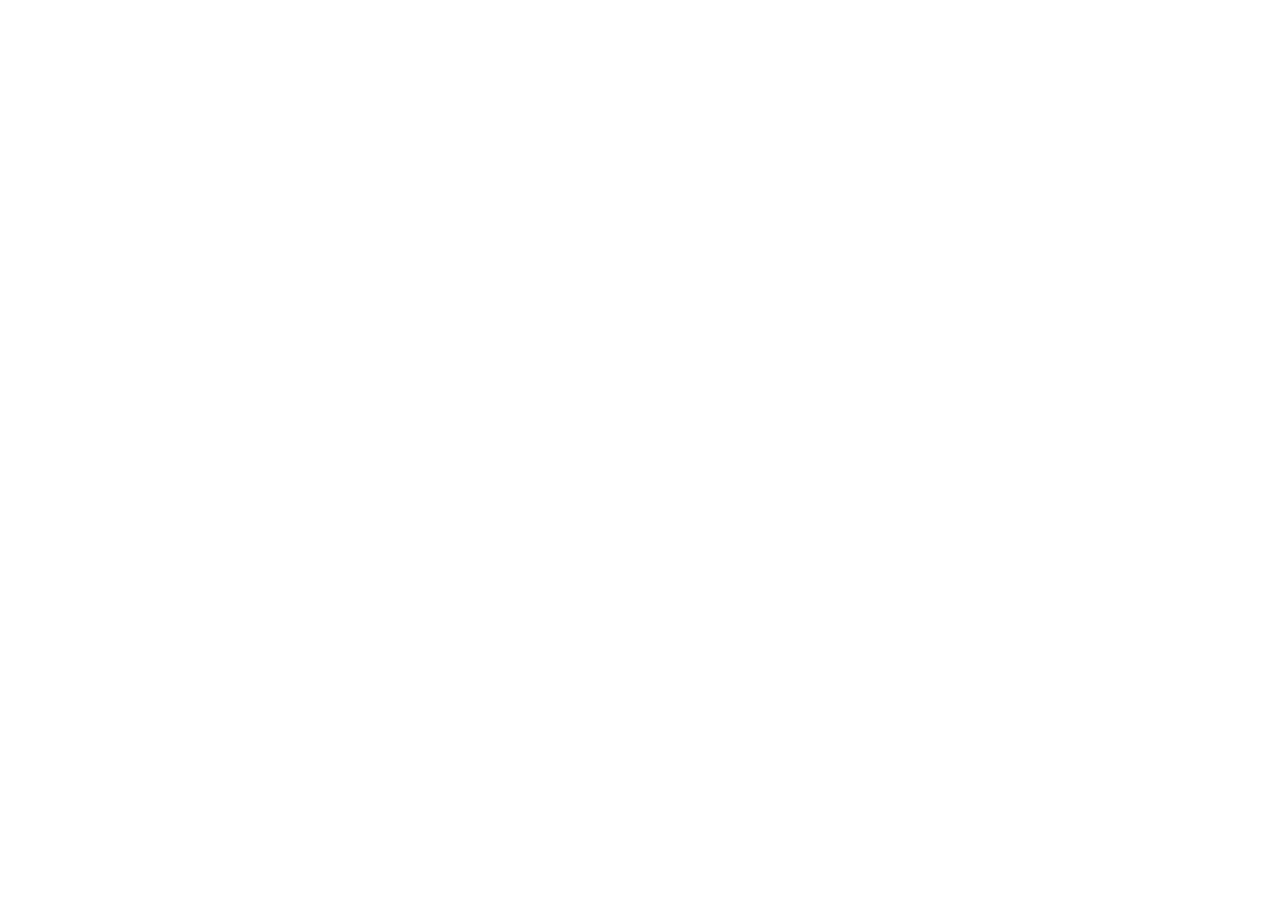
==== commit 48112707: "Publica portal Orbit corrigido" ====
--- a/index.html
+++ b/index.html
@@ -1,23 +1,13 @@
-<!DOCTYPE html>
-<html lang="pt-BR">
-  <head>
-    <meta charset="UTF-8" />
-    <link rel="icon" type="image/webp" href="./orbit-logo.webp" />
-    <meta name="viewport" content="width=device-width, initial-scale=1.0" />
-    <title>Orbit Suporte Remoto</title>
-    <script type="module" crossorigin src="./static/entry/index-DIKydbUK.js"></script>
-    <link rel="modulepreload" crossorigin href="./static/chunk/_@vue-BJKC1TTX.js">
-    <link rel="modulepreload" crossorigin href="./static/chunk/__vendor-rELuDgSg.js">
-    <link rel="modulepreload" crossorigin href="./static/chunk/_@element-plus-CHA4h9f2.js">
-    <link rel="modulepreload" crossorigin href="./static/chunk/_@popperjs-DB1lLFnh.js">
-    <link rel="modulepreload" crossorigin href="./static/chunk/_element-plus--MQpjiaJ.js">
-    <link rel="modulepreload" crossorigin href="./static/chunk/_axios-BtuGy7By.js">
-    <link rel="stylesheet" crossorigin href="./static/css/__vendor-DvwatFMe.css">
-    <link rel="stylesheet" crossorigin href="./static/css/_element-plus-C1NqyMYf.css">
-    <link rel="stylesheet" crossorigin href="./static/css/index-DsFPixn4.css">
-  </head>
-  <body>
-    <div id="app"></div>-
-  </body>
-</html>
+<!DOCTYPE html>
+<html lang="pt-BR">
+  <head>
+    <meta charset="UTF-8" />
+    <link rel="icon" type="image/webp" href="/orbit-logo.webp" />
+    <meta name="viewport" content="width=device-width, initial-scale=1.0" />
+    <title>Orbit Suporte Remoto</title>
+  </head>
+  <body>
+    <div id="app"></div>
+    <script type="module" src="/src/main.js"></script>
+  </body>
+</html>
